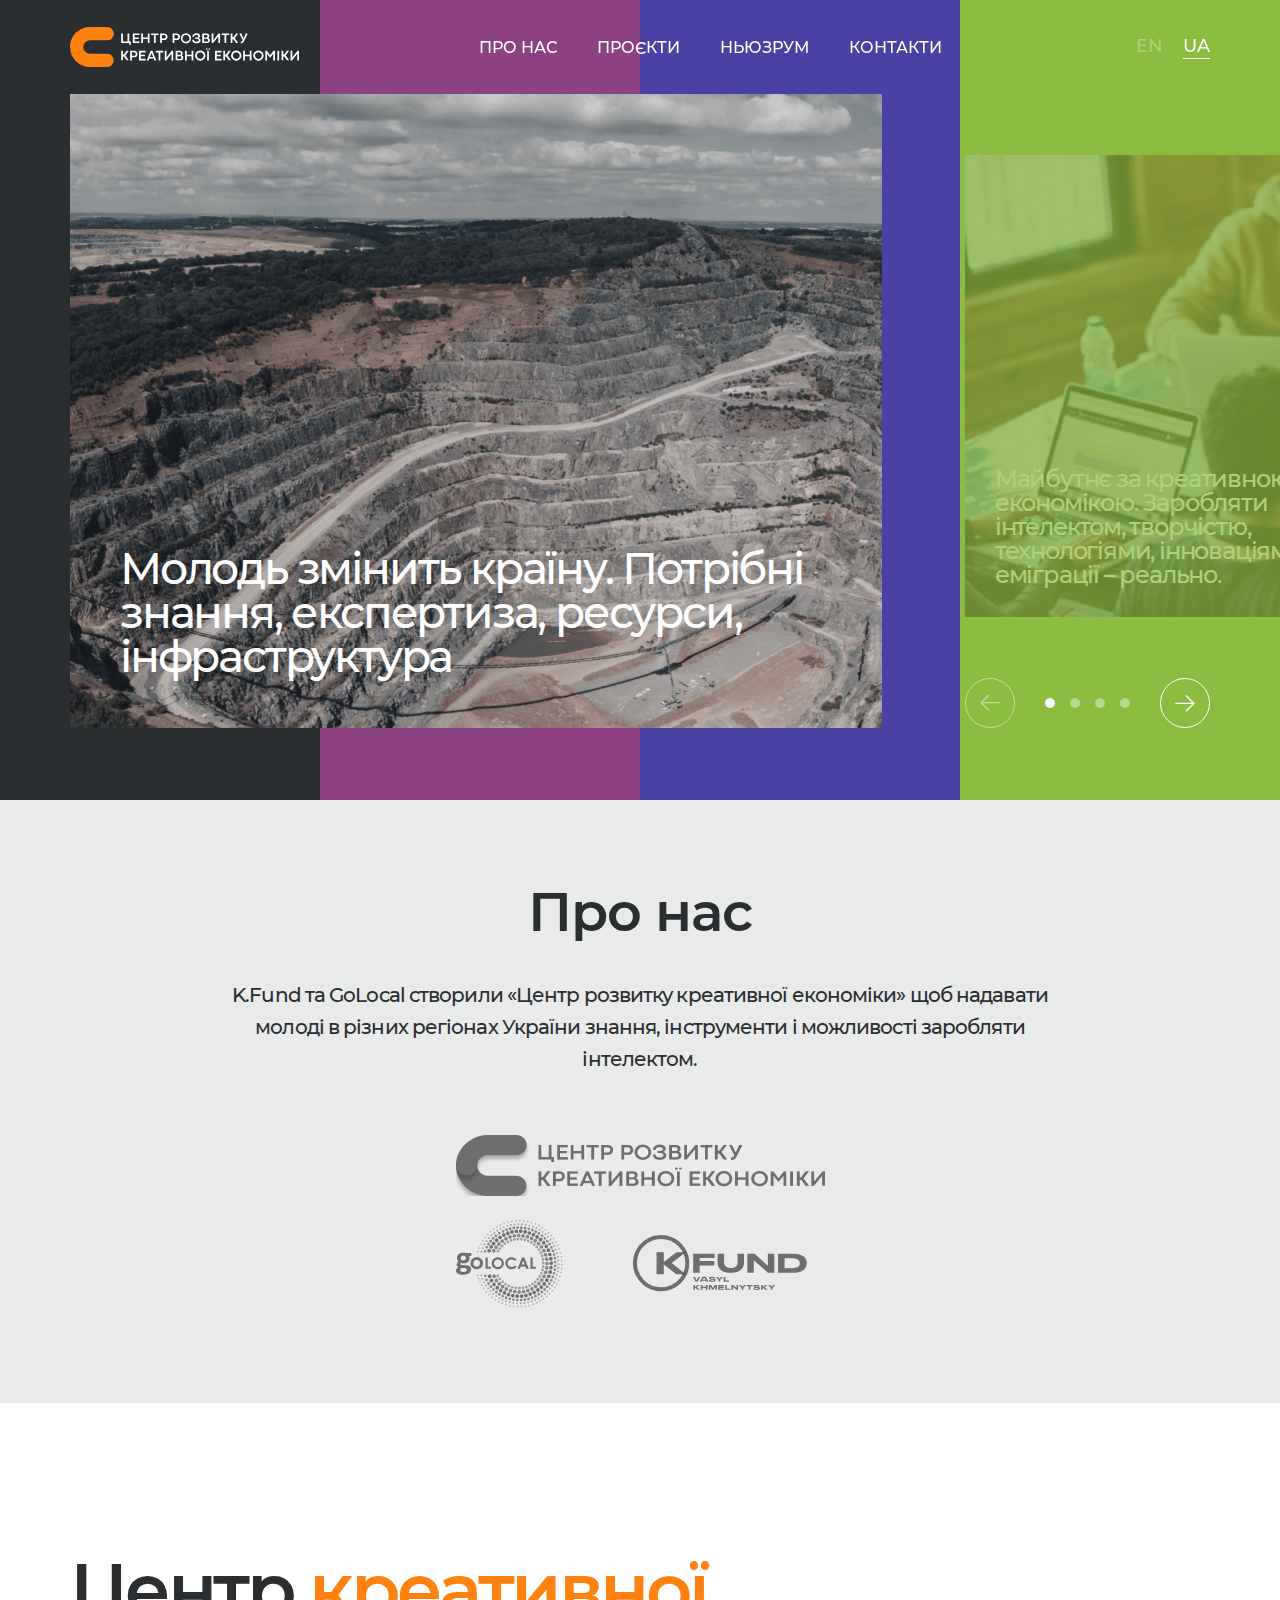
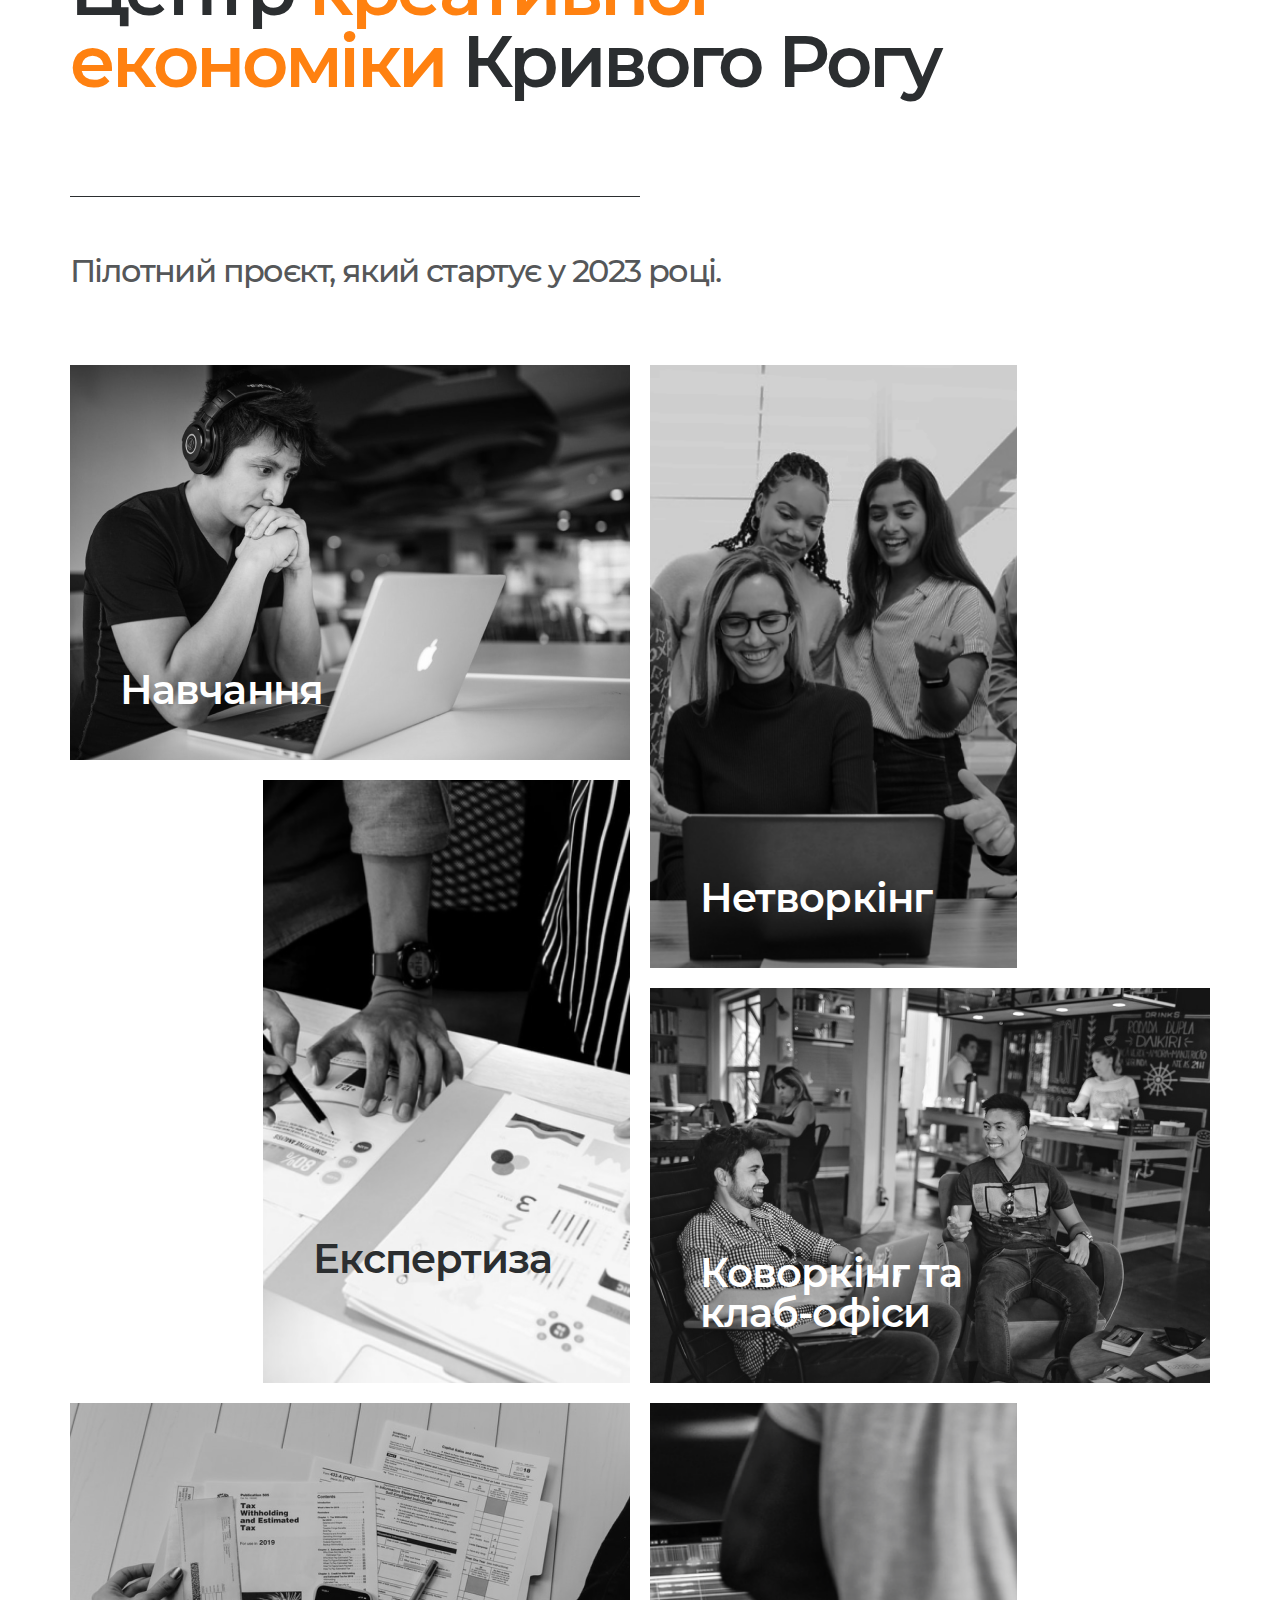
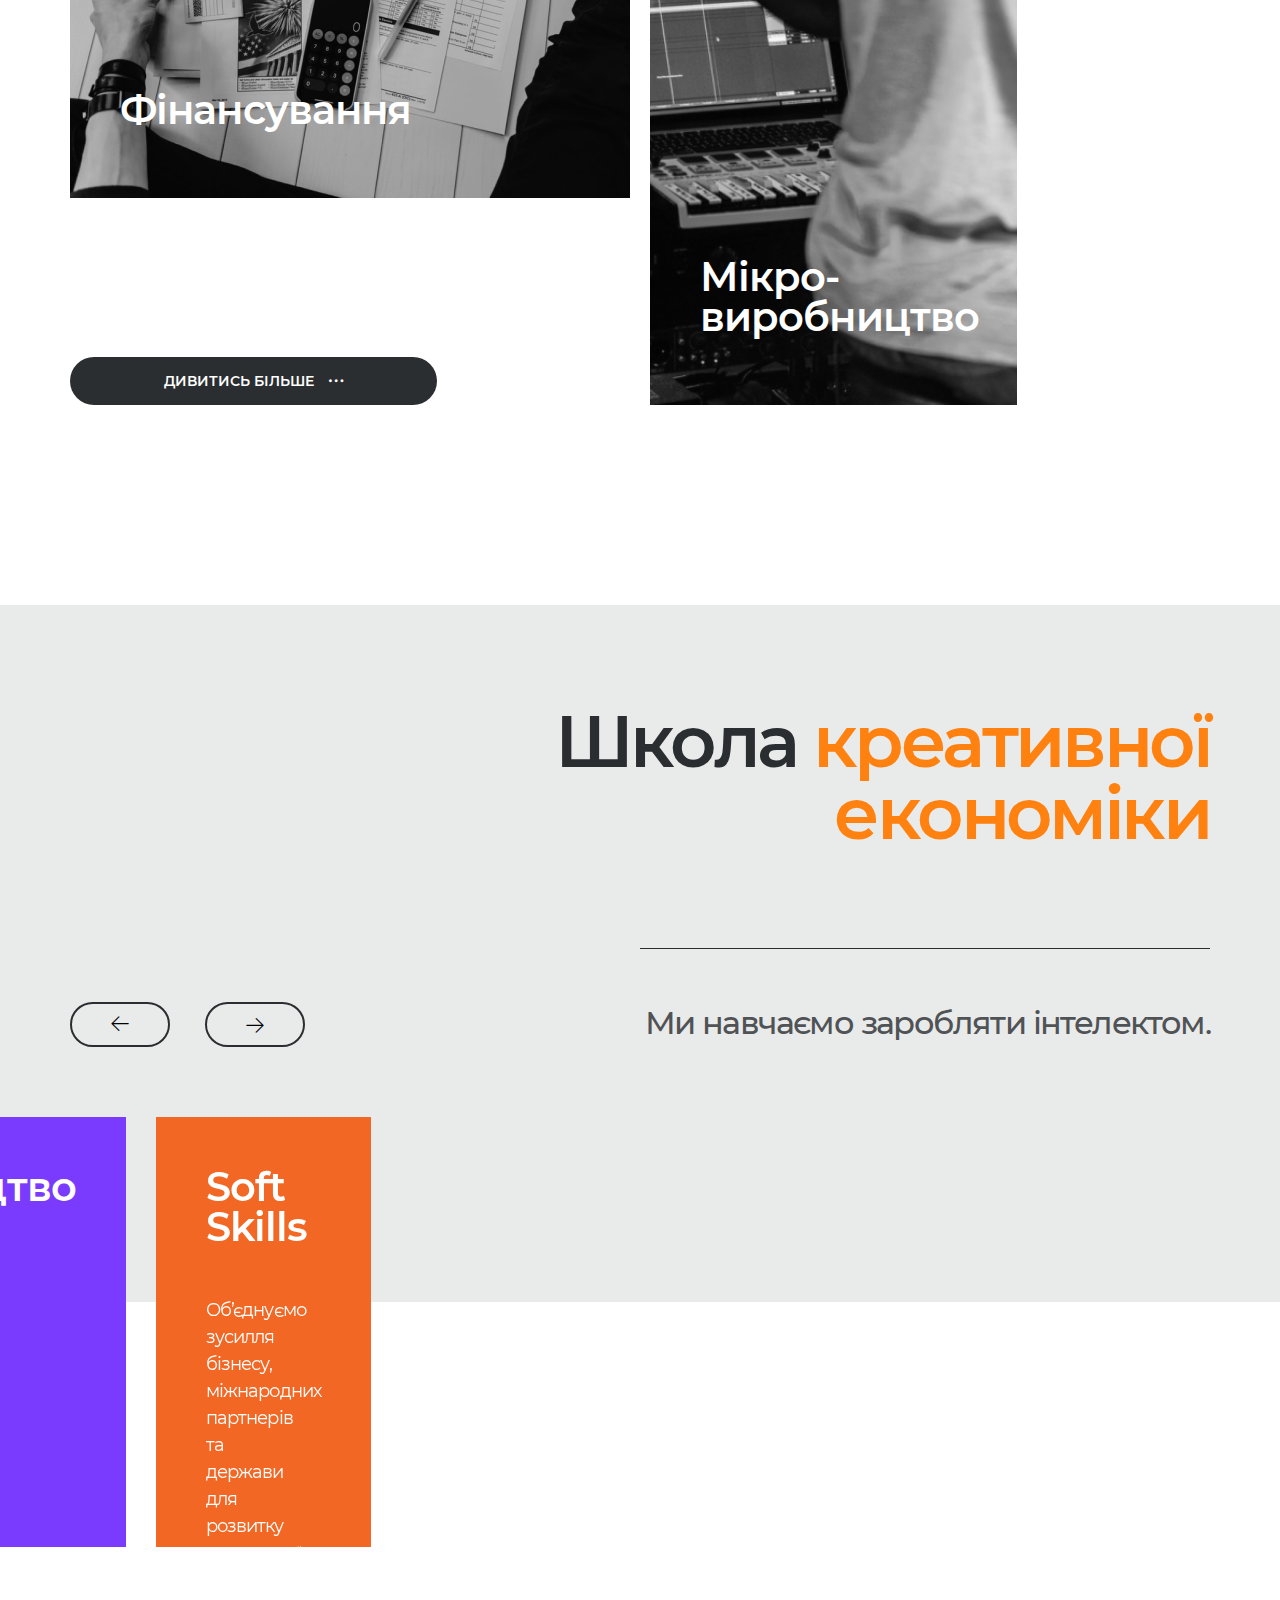
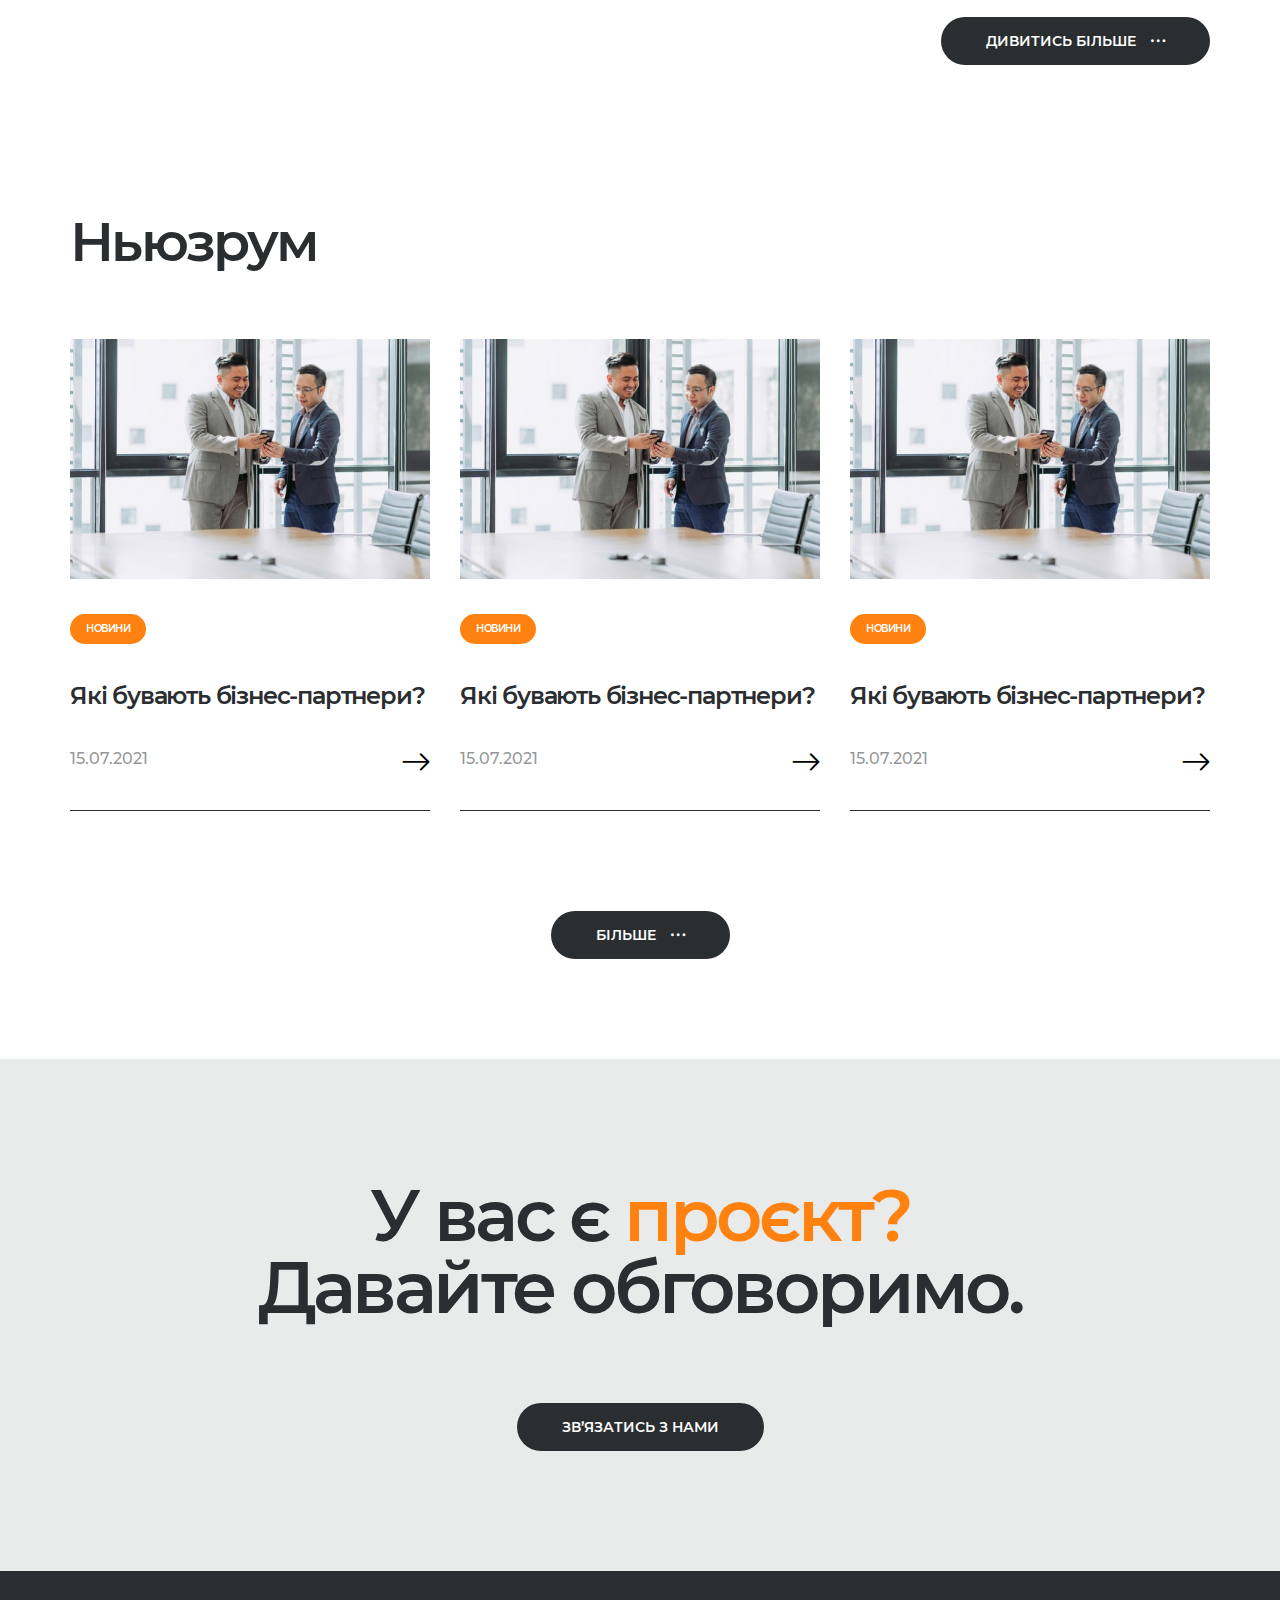
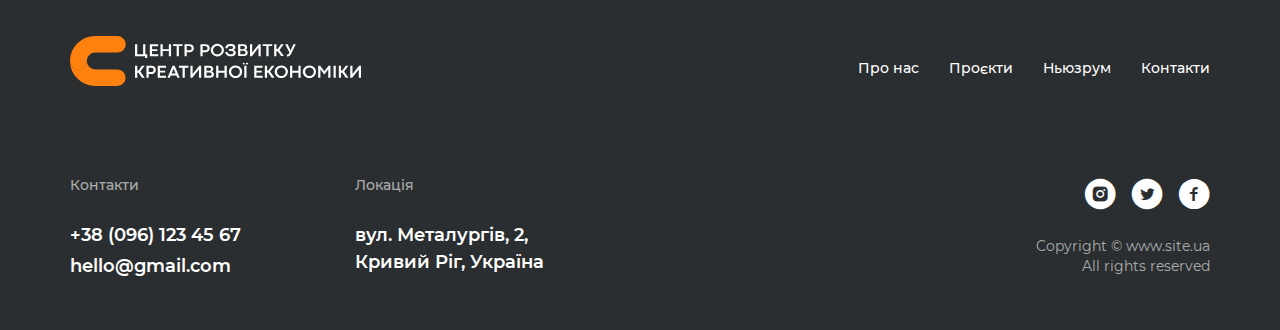
==== index.html @ e5562e01 "Add files via upload" ====
<!DOCTYPE html>
<html lang="ru">
 <head>
	<title>Главная</title>
	<meta charset="UTF-8">
	<meta name="format-detection" content="telephone=no">
	<link rel="stylesheet" href="css/style.min.css">
	<link rel="shortcut icon" href="favicon.ico">
	<!-- <meta name="robots" content="noindex, nofollow"> -->
	<!-- <meta name="viewport" content="width=device-width, initial-scale=1.0, maximum-scale=1.0, user-scalable=0"> -->
	<meta name="viewport" content="width=device-width, initial-scale=1.0">
</head>

<body>
	<div class="wrapper">
		<header class="header header_white">
	<div class="header__wrapper">
		<div class="header__container _container">
			<div class="header__body">
				<div class="header__logo">
					<a href="#" class="header__logo"><img src="img/logo.svg" alt="" /></a>
				</div>
				<div class="header__main">
					<div class="header__manu menu">
						<div class="menu__body">
							<ul class="menu__list">
								<li class="menu__item"><a href="" class="menu__link">Про нас</a></li>
								<li class="menu__item"><a href="page-projects.html" class="menu__link">Проєкти</a></li>
								<li class="menu__item"><a href="" class="menu__link">Ньюзрум</a></li>
								<li class="menu__item"><a href="" class="menu__link">Контакти</a></li>
							</ul>
						</div>
					</div>
				</div>
				<div class="header__lang lang">
					<a href="" class="lang__item">EN</a>
					<a href="" class="lang__item _active">Ua</a>
				</div>
				<button type="button" class="icon-menu">
					<span></span>
					<span></span>
					<span></span>
				</button>
			</div>
		</div>
	</div>
</header>
		<main class="page page-home">
			<section class="intro">
				<div class="intro__background background-slider">
					<div class="background-slider__body _swiper">
						<div class="background-slider__slide _grey">
						</div>
						<div class="background-slider__slide _purpur">
						</div>
						<div class="background-slider__slide _blue">
						</div>
						<div class="background-slider__slide _green">
						</div>
					</div>
				</div>
				<div class="intro__container _container">
					<div class="main-slider ">
						<div class="main-slider__body _swiper">
							<div class="main-slider__slide main-slide">
								<div class="main-slide__body ">
									<div class="main-slide__image _ibg">
										<img src="img/main-slide-2.png" alt="">
									</div>
									<div class="main-slide__title">Молодь змінить країну.
										Потрібні знання, експертиза,
										ресурси, інфраструктура</div>
								</div>
							</div>
							<div class="main-slider__slide main-slide">
								<div class="main-slide__body ">
									<div class="main-slide__image _ibg">
										<img src="img/main-slide-1.png" alt="">
									</div>
									<div class="main-slide__title">Молодь змінить країну.
										Потрібні знання, експертиза,
										ресурси, інфраструктура</div>
								</div>
							</div>
							<div class="main-slider__slide main-slide">
								<div class="main-slide__body ">
									<div class="main-slide__image _ibg">
										<img src="img/main-slide-3.png" alt="">
									</div>
									<div class="main-slide__title">Молодь змінить країну.
										Потрібні знання, експертиза,
										ресурси, інфраструктура</div>
								</div>
							</div>
							<div class="main-slider__slide main-slide">
								<div class="main-slide__body ">
									<div class="main-slide__image _ibg">
										<img src="img/main-slide-4.png" alt="">
									</div>
									<div class="main-slide__title">Молодь змінить країну.
										Потрібні знання, експертиза,
										ресурси, інфраструктура</div>
								</div>
							</div>
						</div>
						<div class="main-slider__controls controls-slider">
							<div class="controls-slider__top">
								<div class="swiper-slide-line"></div>
							</div>
							<div class="controls-slider__center second-slider">
								<div class="second-slider__body _swiper">
									<div class="second-slider__slide second-slide">
										<div class="second-slide__body ">
											<div class="second-slide__image _ibg">
												<img src="img/main-slide-4.png" alt="">
											</div>
											<div class="second-slide__title">Майбутнє за креативною
												економікою. Заробляти
												інтелектом, творчістю,
												технологіями, інноваціями
												без еміграції – реально.</div>
										</div>
									</div>
									<div class="second-slider__slide second-slide">
										<div class="second-slide__body ">
											<div class="second-slide__image _ibg">
												<img src="img/second-slide-1.png" alt="">
											</div>
											<div class="second-slide__title">Майбутнє за креативною
												економікою. Заробляти
												інтелектом, творчістю,
												технологіями, інноваціями
												без еміграції – реально.</div>
										</div>
									</div>
									<div class="second-slider__slide second-slide">
										<div class="second-slide__body ">
											<div class="second-slide__image _ibg">
												<img src="img/main-slide-2.png" alt="">
											</div>
											<div class="second-slide__title">Майбутнє за креативною
												економікою. Заробляти
												інтелектом, творчістю,
												технологіями, інноваціями
												без еміграції – реально.</div>
										</div>
									</div>
									<div class="second-slider__slide second-slide">
										<div class="second-slide__body ">
											<div class="second-slide__image _ibg">
												<img src="img/second-slide-1.png" alt="">
											</div>
											<div class="second-slide__title">Майбутнє за креативною
												економікою. Заробляти
												інтелектом, творчістю,
												технологіями, інноваціями
												без еміграції – реально.</div>
										</div>
									</div>
								</div>
							</div>
							<div class="controls-slider__bottom">
								<button type="button" class="slider-arrow slider-arrow_prev _icon-arrow-slider"></button>
								<div class="controls-slider__dotts"></div>
								<button type="button" class="slider-arrow slider-arrow_next _icon-arrow-slider"></button>
							</div>
						</div>
					</div>
				</div>

			</section>
			<section class="about-us">
				<div class="about-us__container _container">
					<div class="about-us__body">
						<h2 class="about-us__title">Про нас</h2>
						<p class="about-us__text">K.Fund та GoLocal створили «Центр розвитку креативної економіки» щоб надавати
							молоді в різних регіонах України знання,
							інструменти і можливості заробляти інтелектом.</p>
						<div class="about-us__partners partners">
							<div class="partners__main _animation">
								<img src="img/logo (2).png" alt="">
							</div>
							<div class="partners__logos">
								<div class="partners__logo">
									<img src="img/golocal.svg" alt="goLOCAL">
								</div>
								<div class="partners__logo">
									<img src="img/kfund.svg" alt="KFund">
								</div>
							</div>
						</div>
						<div class="about-us__download"></div>
					</div>
				</div>
			</section>
			<section class="benefits">
				<div class="benefits__container _container">
					<div class="benefits__body">
						<div class="benefits__title _title">Центр <span>креативної <br>
								економіки</span> Кривого Рогу</div>
						<div class="benefits__descr">Пілотний проєкт, який стартує у 2023 році.</div>
						<div class="benefits__content">
							<div class="benefits__item benefits__item_1 benefits__item_h _ibg">
								<img src="img/benefits-1.png" alt="">
								<div class="benefits__info info-benefits ">
									<div class="info-benefits__title">Навчання</div>
									<div class="info-benefits__descr">ІТ, підприємництво, “Soft Skills”</div>
									<div class="info-benefits__btn _icon-arrow-link">Читати</div>
								</div>
							</div>
							<div class="benefits__item benefits__item_2 benefits__item_v _ibg">
								<img src="img/benefits-2.png" alt="">
								<div class="benefits__info info-benefits">
									<div class="info-benefits__title">Нетворкінг</div>
									<div class="info-benefits__descr">Події для розвитку та успіху</div>
									<div class="info-benefits__btn _icon-arrow-link">Читати</div>
								</div>
							</div>
							<div class="benefits__item benefits__item_3 benefits__item_v _ibg">
								<img src="img/benefits-3.png" alt="">
								<div class="benefits__info info-benefits">
									<div class="info-benefits__title">Експертиза</div>
									<div class="info-benefits__descr">Розвиток виробничих стартапів
										за допомогою експертизи
										виробничих бізнес-акселераторів</div>
									<div class="info-benefits__btn _icon-arrow-link">Читати</div>
								</div>
							</div>
							<div class="benefits__item benefits__item_4 benefits__item_h _ibg">
								<img src="img/benefits-4.png" alt="">
								<div class="benefits__info info-benefits">
									<div class="info-benefits__title">Коворкінг
										та <br> клаб-офіси</div>
									<div class="info-benefits__descr">Розміщення і сервіси
										для креативного бізнесу</div>
									<div class="info-benefits__btn _icon-arrow-link">Читати</div>
								</div>
							</div>
							<div class="benefits__item benefits__item_5 benefits__item_h _ibg">
								<img src="img/benefits-5.png" alt="">
								<div class="benefits__info info-benefits ">
									<div class="info-benefits__title">Фінансування</div>
									<div class="info-benefits__descr">Фахова допомога в отриманні інвестиційного,
										позикового, грантового фінансування</div>
									<div class="info-benefits__btn _icon-arrow-link">Читати</div>
								</div>
							</div>
							<div class="benefits__item benefits__item_6 benefits__item_v _ibg">
								<img src="img/benefits-6.png" alt="">
								<div class="benefits__info info-benefits">
									<div class="info-benefits__title">Мікро-
										виробництво</div>
									<div class="info-benefits__descr">Платформа для розміщення
										малих виробництв</div>
									<div class="info-benefits__btn _icon-arrow-link">Читати</div>
								</div>
							</div>
							<div class=" benefits__item_7">
								<a href="#" class="school__btn btn _icon-btn-dots">Дивитись Більше</a>
							</div>
						</div>
					</div>
				</div>
			</section>
			<section class="school">
				<div class="school__container _container">
					<div class="school__body">
						<div class="school__title-block">
							<div class="benefits__title _title">Школа <span>креативної <br>
									економіки</span></div>
							<div class="benefits__descr">Ми навчаємо заробляти інтелектом.</div>
						</div>
						<div class="school-slider__controls">
							<button type="button" class="school-slider-arrow school-slider-arrow_prev _icon-arrow-slider"></button>
							<button type="button" class="school-slider-arrow school-slider-arrow_next _icon-arrow-slider"></button>
						</div>
						<div class="school__slider _swiper school-slider">
							<div class="school-slider__slide">
								<div class="school-slider__body" style="background-color: #7A3BFF;">
									<div class="school-slider__content ">
										<div class="school-slider__title">Підприємництво</div>
										<div class="school-slider__text">Об’єднуємо зусилля бізнесу, міжнародних партнерів та
											держави для розвитку
											креативної економіки та
											людського капіталу в Україні.</div>
										<div class="school-slider__btn _icon-arrow-link">Читати</div>
									</div>
									<div class="school-slider__image _ibg">
										<img src="img/school-1.png" alt="">
									</div>
								</div>
							</div>
							<div class="school-slider__slide">
								<div class="school-slider__body " style="background-color: #F26724;">
									<div class="school-slider__content ">
										<div class="school-slider__title">Soft Skills</div>
										<div class="school-slider__text">Об’єднуємо зусилля бізнесу, міжнародних партнерів та
											держави для розвитку
											креативної економіки та
											людського капіталу в Україні.</div>
										<div class="school-slider__btn _icon-arrow-link">Читати</div>
									</div>
									<div class="school-slider__image _ibg">
										<img src="img/school-1.png" alt="">
									</div>
								</div>
							</div>
							<div class="school-slider__slide">
								<div class="school-slider__body " style="background-color: #2B2E30;">
									<div class="school-slider__content ">
										<div class="school-slider__title">Підприємництво</div>
										<div class="school-slider__text">Об’єднуємо зусилля бізнесу, міжнародних партнерів та
											держави для розвитку
											креативної економіки та
											людського капіталу в Україні.</div>
										<div class="school-slider__btn _icon-arrow-link">Читати</div>
									</div>
									<div class="school-slider__image _ibg">
										<img src="img/school-1.png" alt="">
									</div>
								</div>
							</div>
						</div>
						<div class="school__bottom">
							<a href="#" class="school__btn btn _icon-btn-dots">Дивитись Більше</a>
						</div>
					</div>
				</div>
			</section>
			<section class="news">
				<div class="news__container _container">
					<div class="news__body">
						<h2 class="news__title">Ньюзрум</h2>
						<div class="news__items">
							<a href="#" class="news__item item-news">
								<div class="item-news__image _ibg">
									<img src="img/news-1.png" alt="">
								</div>
								<div class="item-news__labels">
									<div class="item-news__lable item-news__lable_news">Новини</div>
								</div>
								<div class="item-news__title">Які бувають
									бізнес-партнери?</div>
								<div class="item-news__date _icon-arrow-link">15.07.2021</div>
							</a>
							<a href="#" class="news__item item-news">
								<div class="item-news__image _ibg">
									<img src="img/news-1.png" alt="">
								</div>
								<div class="item-news__labels">
									<div class="item-news__lable item-news__lable_news">Новини</div>
								</div>
								<div class="item-news__title">Які бувають
									бізнес-партнери?</div>
								<div class="item-news__date _icon-arrow-link">15.07.2021</div>
							</a>
							<a href="#" class="news__item item-news">
								<div class="item-news__image _ibg">
									<img src="img/news-1.png" alt="">
								</div>
								<div class="item-news__labels">
									<div class="item-news__lable item-news__lable_news">Новини</div>
								</div>
								<div class="item-news__title">Які бувають
									бізнес-партнери?</div>
								<div class="item-news__date _icon-arrow-link">15.07.2021</div>
							</a>
						</div>
						<div class="news__btn-block">
							<a href="#" class="news__btn btn _icon-btn-dots">Більше</a>
						</div>

					</div>
				</div>
			</section>
			<section class="callback">
				<div class="callback__container _container">
					<div class="callback__body">
						<h2 class="callback__title _title">У вас є <span>проєкт?</span> <br>
							Давайте обговоримо.
						</h2>
						<a href="" class="btn callback__btn">Зв’язатись з нами</a>
					</div>
				</div>
			</section>
		</main>
		<footer class="footer">
	<div class="footer__container _container">
		<div class="footer__body">
			<div class="footer__main">
				<a href="" class="footer__logo">
					<img src="img/logo.svg" alt="">
				</a>
				<ul class="footer__menu-list">
					<li><a href="" class="footer__menu-link">Про нас</a></li>
					<li><a href="" class="footer__menu-link">Проєкти</a></li>
					<li><a href="" class="footer__menu-link">Ньюзрум</a></li>
					<li><a href="" class="footer__menu-link">Контакти</a></li>
				</ul>
			</div>
			<div class="footer__bottom">
				<div class="footer__contacts contacts-footer">
					<div class="contacts-footer__column">
						<div class="contacts-footer__title">Контакти</div>
						<a href="tel:+" class="contacts-footer__link">+38 (096) 123 45 67</a>
						<a href="mailto:" target="_blank" class="contacts-footer__link">hello@gmail.com</a>
					</div>
					<div class="contacts-footer__column ">
						<div class="contacts-footer__title">Локація</div>
						<a href="" target="_blank" class="contacts-footer__link">вул. Металургів, 2,
						Кривий Ріг, Україна</a>
					</div>
				</div>
				<div class="footer__information info-footer">
					<ul class="info-footer__socials">
						<li><a href="" class="info-footer__social-link _icon-instagram"></a></li>
						<li><a href="" class="info-footer__social-link _icon-twiter"></a></li>
						<li><a href="" class="info-footer__social-link _icon-facebook"></a></li>
					</ul>
					<div class="info-footer__copyright">
						<p>Copyright © www.site.ua</p>
						<a href="">All rights reserved</a>
					</div>
				</div>
			</div>
		</div>
	</div>
</footer>
	</div>
	<div class="popup popup_popup">
	<div class="popup__content">
		<div class="popup__body">
			<div class="popup__close"></div>
		</div>
	</div>
</div>
<div class="popup popup_massagename-message">
	<div class="popup__content">
		<div class="popup__body">
			<div class="popup__close"></div>
		</div>
	</div>
</div>
<div class="popup popup_video">
	<div class="popup__content">
		<div class="popup__body">
			<div class="popup__close popup__close_video"></div>
			<div class="popup__video _video"></div>
		</div>
	</div>
</div>

	<!-- Swiper -->
<script src="https://unpkg.com/swiper/swiper-bundle.min.js"></script>
<script src="js/vendors.min.js"></script>
<script src="js/app.min.js"></script>
</body>

</html>
---- css/style.min.css ----
@charset "UTF-8";@font-face{font-family:Montserrat;font-display:swap;src:url(../fonts/Montserrat-Bold.woff2) format("woff2"),url(../fonts/Montserrat-Bold.woff) format("woff");font-weight:700;font-style:normal}@font-face{font-family:Montserrat;font-display:swap;src:url(../fonts/Montserrat-Medium.woff2) format("woff2"),url(../fonts/Montserrat-Medium.woff) format("woff");font-weight:500;font-style:normal}@font-face{font-family:Montserrat;font-display:swap;src:url(../fonts/Montserrat-Regular.woff2) format("woff2"),url(../fonts/Montserrat-Regular.woff) format("woff");font-weight:400;font-style:normal}@font-face{font-family:Montserrat;font-display:swap;src:url(../fonts/Montserrat-SemiBold.woff2) format("woff2"),url(../fonts/Montserrat-SemiBold.woff) format("woff");font-weight:600;font-style:normal}@font-face{font-family:Montserrat;font-display:swap;src:url(../fonts/Montserrat-Light.woff2) format("woff2"),url(../fonts/Montserrat-Light.woff) format("woff");font-weight:300;font-style:normal}@font-face{font-family:icons;font-display:swap;src:url(../fonts/icons.woff2) format("woff2"),url(../fonts/icons.woff) format("woff");font-weight:400;font-style:normal}[class*=" _icon-"]:before,[class^=_icon-]:before{font-family:icons;font-style:normal;font-weight:400;font-variant:normal;text-transform:none;line-height:1;-webkit-font-smoothing:antialiased;-moz-osx-font-smoothing:grayscale}[class*=" _icon-"]:before,[class^=_icon-]:before{display:block}._icon-instagram:before{content:"";color:#fff}._icon-twiter:before{content:"";color:#fff}._icon-facebook:before{content:"";color:#fff}._icon-btn-dots:before{content:"";color:#fff}._icon-arrow-link:before{content:"";color:#000}._icon-arrow-slider:before{content:"";color:#fff}*{padding:0;margin:0;border:0}*,:after,:before{-webkit-box-sizing:border-box;box-sizing:border-box}aside,footer,header,nav,section{display:block}html{font-size:18px}body,html{height:100%;min-width:320px}body{line-height:1;font-family:Montserrat;-ms-text-size-adjust:100%;-moz-text-size-adjust:100%;-webkit-text-size-adjust:100%}button,input,textarea{font-family:Montserrat;font-size:inherit}input::-ms-clear{display:none}button{cursor:pointer;background-color:inherit}button::-moz-focus-inner{padding:0;border:0}a,a:visited{text-decoration:none}a:hover{text-decoration:none}ul li{list-style:none}img{vertical-align:top}h1,h2,h3,h4,h5,h6{font-weight:inherit;font-size:inherit}body{color:#2b2e30}body._lock{overflow:hidden}.wrapper{width:100%;min-height:100%;overflow:hidden;display:-webkit-box;display:-ms-flexbox;display:flex;-webkit-box-orient:vertical;-webkit-box-direction:normal;-ms-flex-direction:column;flex-direction:column}._container{max-width:1170px;padding:0 15px;margin:0 auto}.button{display:-webkit-inline-box;display:-ms-inline-flexbox;display:inline-flex;padding:0 0}.button._fw{width:100%}.select{position:relative}.select__item{position:relative}.select__title{color:#000;border:1px solid #d9d9d9;background-color:#fff;cursor:pointer;border-radius:4px}.select__value{display:-webkit-box;display:-ms-flexbox;display:flex;font-size:14px;height:30px;padding:0 15px;-webkit-box-align:center;-ms-flex-align:center;align-items:center;-webkit-box-pack:justify;-ms-flex-pack:justify;justify-content:space-between;-webkit-box-orient:horizontal;-webkit-box-direction:reverse;-ms-flex-direction:row-reverse;flex-direction:row-reverse}.select__value span{height:1em;overflow:hidden;display:-webkit-box;-webkit-line-clamp:1;-webkit-box-orient:vertical}.select__value:before{content:"";display:inline-block;-webkit-transition:all .3s ease 0s;-o-transition:all .3s ease 0s;transition:all .3s ease 0s;width:11px;height:7px;background:url(../img/icons/select.svg) center/100% no-repeat}.select__input{width:100%;background-color:transparent;height:100%}.select__options{color:#000;position:absolute;top:29px;border-radius:0 0 4px 4px;min-width:100%;left:0;background-color:#fff;border-top:0;border:1px solid #d9d9d9;border-top:0;font-size:14px;padding:10px 0 5px 0}.select__option{cursor:pointer;padding:5px 15px;margin:0}.select._active{z-index:5}.select._active .select__value:before{-webkit-transform:rotate(-180deg);-ms-transform:rotate(-180deg);transform:rotate(-180deg)}.select._active .select__options{display:block}input[type=email],input[type=tel],input[type=text],textarea{-webkit-appearance:none;-moz-appearance:none;appearance:none}input[type=email]:focus,input[type=tel]:focus,input[type=text]:focus,textarea:focus{outline:0}.input{border-radius:0!important;width:100%;display:block;padding:0 20px}textarea.input{resize:none;padding:0 0}.checkbox{position:relative}.checkbox__input{position:absolute;width:0;height:0;opacity:0;visibility:hidden}.checkbox__input:checked+.checkbox__text:before{background:#fff url(../img/icons/check.svg) center no-repeat}.checkbox__text{display:-webkit-inline-box;display:-ms-inline-flexbox;display:inline-flex;-webkit-box-align:center;-ms-flex-align:center;align-items:center;position:relative;font-size:16px;color:#fff;letter-spacing:-.3px;line-height:calc(20 / 16);cursor:pointer}.checkbox__text:before{content:"";-ms-flex-item-align:start;align-self:flex-start;margin:0 14px 0 0;-webkit-box-flex:0;-ms-flex:0 0 20px;flex:0 0 20px;left:0;top:0;width:20px;height:18px;background:#fff;border:1px solid #a7a9ac}.checkbox a{color:#fff;text-decoration:underline}.checkbox._error .checkbox__text:before{border:1px solid #ee1212}.options{display:-webkit-box;display:-ms-flexbox;display:flex;-webkit-box-orient:vertical;-webkit-box-direction:normal;-ms-flex-direction:column;flex-direction:column;-webkit-box-align:start;-ms-flex-align:start;align-items:flex-start}.options__item{position:relative;cursor:pointer}.options__input{position:absolute;width:0;height:0;opacity:0;left:0;top:0;visibility:hidden}.options__input:checked+.options__text:after{-webkit-transform:scale(1);-ms-transform:scale(1);transform:scale(1)}.options__text{display:-webkit-inline-box;display:-ms-inline-flexbox;display:inline-flex;-webkit-box-align:center;-ms-flex-align:center;align-items:center;position:relative;font-size:16px;color:#fff;letter-spacing:-.3px;line-height:calc(20 / 16)}.options__text:before{content:"";-ms-flex-item-align:start;align-self:flex-start;margin:0 14px 0 0;-webkit-box-flex:0;-ms-flex:0 0 20px;flex:0 0 20px;left:0;top:0;border-radius:50%;width:20px;height:18px;background:#fff;border:1px solid #a7a9ac}.options__text:after{content:"";-webkit-transition:all .3s ease 0s;-o-transition:all .3s ease 0s;transition:all .3s ease 0s;-webkit-transform:scale(0);-ms-transform:scale(0);transform:scale(0);width:10px;height:10px;border-radius:50%;background-color:#77243a;position:absolute;left:5px;top:4px}.rating{display:-webkit-box;display:-ms-flexbox;display:flex;-webkit-box-align:end;-ms-flex-align:end;align-items:flex-end;font-size:40px;line-height:.75;-webkit-transition:opacity .3s ease 0s;-o-transition:opacity .3s ease 0s;transition:opacity .3s ease 0s}.rating.rating_sending{opacity:.2}.rating.rating_set .rating__active,.rating.rating_set .rating__item{cursor:pointer}.rating__body{position:relative}.rating__body::before{content:"★★★★★";display:block}.rating__active{position:absolute;width:0%;height:100%;top:0;left:0;overflow:hidden}.rating__active::before{content:"★★★★★";position:absolute;width:100%;height:100%;top:0;left:0;color:#ffd300}.rating__items{display:-webkit-box;display:-ms-flexbox;display:flex;position:absolute;width:100%;height:100%;top:0;left:0}.rating__item{-webkit-box-flex:0;-ms-flex:0 0 20%;flex:0 0 20%;height:100%;opacity:0}.rating__value{font-size:50%;line-height:1;padding:0 0 0 10px}.quantity{width:88px;height:40px;display:-webkit-box;display:-ms-flexbox;display:flex;border:1px solid rgba(166,166,166,.45)}.quantity__button{-webkit-box-flex:0;-ms-flex:0 0 30px;flex:0 0 30px;position:relative;cursor:pointer}.quantity__button::after,.quantity__button::before{content:"";position:absolute;top:50%;left:50%;-webkit-transition:all .3s ease 0s;-o-transition:all .3s ease 0s;transition:all .3s ease 0s;margin:0 0 0 -4.5px;background-color:#a6a6a6;width:9px;height:1px}.quantity__button_plus::before{-webkit-transform:rotate(-90deg);-ms-transform:rotate(-90deg);transform:rotate(-90deg)}.quantity__input{-webkit-box-flex:1;-ms-flex:1 1 auto;flex:1 1 auto}.quantity__input input{height:100%;color:#a6a6a6;font-size:12px;width:100%;text-align:center}.row:after{display:block;content:"";clear:both}.rub:after{content:"₽"}ol.counter{list-style-type:none;counter-reset:item}ol.counter li{position:relative;padding:0 0 0 45px}ol.counter li:before{counter-increment:item;content:counter(item);position:absolute;left:0;top:0;color:#818181;font-size:14px;font-weight:700;text-align:center;line-height:26px;border-radius:50%;width:28px;height:28px;border:1px solid #4274bb}.ellipsis{display:block;overflow:hidden;width:100%;white-space:nowrap;-o-text-overflow:ellipsis;text-overflow:ellipsis}.es{overflow:hidden;white-space:nowrap;-o-text-overflow:ellipsis;text-overflow:ellipsis}.table{display:table;font-size:0;width:100%}.trow{display:table-row}.cell{display:table-cell}.cell.full{width:100%}._ibg{position:relative;background-position:center}._ibg img{position:absolute;width:100%;height:100%;top:0;left:0;-o-object-fit:cover;object-fit:cover}body.ie ._ibg{background-position:center;background-size:cover;background-repeat:no-repeat}body.ie ._ibg img{width:0;height:0;opacity:0;visibility:hidden}._video{position:relative;overflow:hidden;height:0;padding-bottom:56.25%}._video embed,._video iframe,._video object,._video video{position:absolute;top:0;left:0;width:100%;height:100%}.videobg embed,.videobg iframe,.videobg object,.videobg video{position:fixed;top:50%;left:50%;min-width:100%;min-height:100%;width:auto;height:auto;z-index:-100;-webkit-transform:translateX(-50%) translateY(-50%);-ms-transform:translateX(-50%) translateY(-50%);transform:translateX(-50%) translateY(-50%);background-size:cover}._more-content{-webkit-transition:all .3s ease 0s;-o-transition:all .3s ease 0s;transition:all .3s ease 0s;overflow:hidden}._more-link{cursor:pointer}._more-link span{font-style:normal}._more-link span:first-child{display:block}._more-link span:last-child{display:none}._more-link._active span{font-style:normal}._more-link._active span:first-child{display:none}._more-link._active span:last-child{display:block}#map{background:url(../img/icons/loading.gif) center/50px no-repeat}._swiper{overflow:hidden}._swiper .swiper-wrapper{width:100%;height:100%;-webkit-box-sizing:content-box;box-sizing:content-box;display:-webkit-box;display:-ms-flexbox;display:flex;position:relative}._swiper.swiper-container-vertical .swiper-wrapper{-webkit-box-orient:vertical;-webkit-box-direction:normal;-ms-flex-direction:column;flex-direction:column}._swiper.swiper-container-autoheight .swiper-wrapper{-webkit-box-align:start;-ms-flex-align:start;align-items:flex-start}.swiper-container-initialized .swiper-slide{-ms-flex-negative:0;flex-shrink:0}.swiper-container-android .swiper-slide,.swiper-container-android .swiper-wrapper{-webkit-transform:translate3d(0,0,0);transform:translate3d(0,0,0)}.swiper-button-lock{display:none!important}._tabs-block{display:none}._tabs-block._active{display:block}.mirror{-webkit-transform:scale(-1,1);-ms-transform:scale(-1,1);transform:scale(-1,1)}.nicescroll-rails{z-index:1000!important}._custom-scroll{position:fixed;right:0;top:0;width:3px;height:100%;z-index:1000}._custom-scroll__line{background-color:rgba(0,0,0,.5);border-radius:3px 0 0 3px;position:relative;left:0;top:0;width:100%}.popup{-webkit-overflow-scrolling:touch;z-index:100;padding:30px 10px;position:fixed;top:0;left:0;width:100%;height:100%;-webkit-transition:visibility .8s ease 0s;-o-transition:visibility .8s ease 0s;transition:visibility .8s ease 0s;visibility:hidden}.popup::before{content:"";background-color:rgba(0,0,0,.9);position:fixed;width:100%;height:100%;top:0;left:0;opacity:0;-webkit-transition:opacity .8s ease 0s;-o-transition:opacity .8s ease 0s;transition:opacity .8s ease 0s}.popup.show{visibility:visible;overflow:auto}.popup.show::before{opacity:1}.popup.show .popup__body{-webkit-transform:scale(1);-ms-transform:scale(1);transform:scale(1)}.popup._active{overflow:auto;visibility:visible}.popup._active::before{opacity:1}.popup._active .popup__body{-webkit-transition:all .3s ease .2s;-o-transition:all .3s ease .2s;transition:all .3s ease .2s;-webkit-transform:scale(1);-ms-transform:scale(1);transform:scale(1)}.popup__content{display:-webkit-box;display:-ms-flexbox;display:flex;-webkit-box-orient:vertical;-webkit-box-direction:normal;-ms-flex-direction:column;flex-direction:column;-webkit-box-align:center;-ms-flex-align:center;align-items:center;min-height:100%;-webkit-box-flex:1;-ms-flex:1 1 auto;flex:1 1 auto;width:100%;display:flex;-webkit-box-pack:center;-ms-flex-pack:center;justify-content:center;align-items:center}.popup__body{-webkit-transform:scale(0);-ms-transform:scale(0);transform:scale(0);-webkit-transition:all .3s ease 0s;-o-transition:all .3s ease 0s;transition:all .3s ease 0s;background-color:#fff;padding:50px;width:100%;max-width:800px}.popup__close{width:15px;height:15px;position:absolute;top:0;right:0;cursor:pointer;z-index:30;background:url(../img/icons/close.svg) 0 0 no-repeat}.header{position:absolute;width:100%;top:0;left:0;min-height:20px}.header_white._scroll .header__wrapper{background-color:rgba(43,46,48,.8)}.header_white._scroll .header__body{min-height:64px}.header_black{color:#2b2e30}.header_black .menu__link{color:#2b2e30}.header_black .menu__link::after{background-color:#2b2e30}.header_black .lang__item{color:#2b2e30}.header_black .lang__item::after{background-color:#2b2e30}.header__wrapper{position:fixed;width:100%;left:0;top:0;z-index:50;-webkit-transition:all .3s ease 0s;-o-transition:all .3s ease 0s;transition:all .3s ease 0s}.header__body{display:-webkit-box;display:-ms-flexbox;display:flex;width:100%;-webkit-box-pack:justify;-ms-flex-pack:justify;justify-content:space-between;-webkit-box-align:center;-ms-flex-align:center;align-items:center;min-height:94px;padding:5px 0;-webkit-transition:all .6s ease-in-out 0s;-o-transition:all .6s ease-in-out 0s;transition:all .6s ease-in-out 0s}.header__logo{-webkit-box-flex:0;-ms-flex:0 0 20.0877192982%;flex:0 0 20.0877192982%;z-index:2}.header__main{display:-webkit-box;display:-ms-flexbox;display:flex}.menu__item:not(:last-child){margin-right:40px}.menu__link{text-transform:uppercase;color:#fff;font-weight:500;line-height:100%;font-size:16px;-webkit-transition:all .3s ease 0s;-o-transition:all .3s ease 0s;transition:all .3s ease 0s;position:relative;padding:5px 0}.menu__link::after{content:"";width:0;height:1px;position:absolute;left:0;bottom:0;background-color:#fff;-webkit-transition:all .3s ease 0s;-o-transition:all .3s ease 0s;transition:all .3s ease 0s;opacity:0;cursor:none}.menu__link:hover{opacity:.9}.menu__link:hover::after{width:100%;opacity:1}.lang__item{font-weight:500;line-height:122.2222222222%;text-transform:uppercase;color:#fff;opacity:.3;position:relative;margin-left:15px;-webkit-transition:opacity .3s ease 0s;-o-transition:opacity .3s ease 0s;transition:opacity .3s ease 0s}.lang__item:hover{opacity:.8}.lang__item::after{content:"";width:100%;height:1px;position:absolute;left:0;bottom:-2px;background-color:#fff;-webkit-transition:all .3s ease 0s;-o-transition:all .3s ease 0s;transition:all .3s ease 0s;cursor:none;display:none}.lang__item._active{opacity:1}.lang__item._active::after{display:block}.icon-menu{display:none}.footer{background:#2b2e30;color:#fff}.footer__body{padding-top:65px;padding-bottom:50px}.footer__main{width:100%;display:-webkit-box;display:-ms-flexbox;display:flex;-webkit-box-align:end;-ms-flex-align:end;align-items:flex-end;-webkit-box-pack:justify;-ms-flex-pack:justify;justify-content:space-between;margin-bottom:92px}.footer__logo img{width:291px}.footer__menu-list{display:-webkit-box;display:-ms-flexbox;display:flex;margin-bottom:10px}.footer__menu-list li{margin-left:30px}.footer__menu-link{color:inherit;font-size:14px;font-weight:500;line-height:100%;position:relative}.footer__menu-link::after{content:"";width:0;height:1px;position:absolute;left:0;bottom:-3px;background-color:#fff;-webkit-transition:all .3s ease 0s;-o-transition:all .3s ease 0s;transition:all .3s ease 0s;opacity:0;cursor:none}.footer__menu-link:hover{opacity:.9}.footer__menu-link:hover::after{width:100%;opacity:1}.footer__bottom{display:-webkit-box;display:-ms-flexbox;display:flex;-webkit-box-align:start;-ms-flex-align:start;align-items:flex-start;-webkit-box-pack:justify;-ms-flex-pack:justify;justify-content:space-between}.contacts-footer{display:-webkit-box;display:-ms-flexbox;display:flex;-webkit-box-align:start;-ms-flex-align:start;align-items:flex-start;color:#fff;width:50%}.contacts-footer__column{width:50%;padding-right:15px;min-width:205px}.contacts-footer__title{font-weight:500;font-size:14px;line-height:100%;opacity:.6;cursor:default;margin-bottom:30px}.contacts-footer__link{display:block;color:inherit;font-size:18px;font-weight:600;max-width:190px;line-height:150%}.contacts-footer__link:not(:last-child){margin-bottom:4px}.info-footer{display:-webkit-box;display:-ms-flexbox;display:flex;-webkit-box-orient:vertical;-webkit-box-direction:normal;-ms-flex-direction:column;flex-direction:column;-webkit-box-align:end;-ms-flex-align:end;align-items:flex-end;-webkit-box-pack:justify;-ms-flex-pack:justify;justify-content:space-between}.info-footer__socials{display:-webkit-box;display:-ms-flexbox;display:flex}.info-footer__socials li{margin-left:15px}.info-footer__social-link{font-size:32px;-webkit-transition:all .3s ease-in-out 0s;-o-transition:all .3s ease-in-out 0s;transition:all .3s ease-in-out 0s}.info-footer__copyright{font-size:14px;margin-top:29px;text-align:right;color:rgba(255,255,255,.6)}.info-footer__copyright a{color:inherit;-webkit-transition:color .3s ease 0s;-o-transition:color .3s ease 0s;transition:color .3s ease 0s;margin-top:6px;display:block}.info-footer__copyright a:hover{color:#fff}.intro__container{padding-top:94px;min-height:800px}.intro__background{position:relative}.background-slider{position:absolute;top:0;left:0;width:100%;height:100%}.background-slider__slide{width:100%;height:100%;min-height:800px}.background-slider__slide._grey{background-color:#2b2e30}.background-slider__slide._purpur{background-color:#8c4182}.background-slider__slide._blue{background-color:#4941a3}.background-slider__slide._green{background-color:#8cbc3f}.main-slider{display:-webkit-box;display:-ms-flexbox;display:flex}.main-slider__body{width:812px;height:634px;z-index:3}.main-slider__slide{width:812px;height:634px}.main-slider__slide.swiper-slide-active .main-slide__title{opacity:1}.main-slider__controls{width:100%;max-width:328px;display:-webkit-box;display:-ms-flexbox;display:flex;-webkit-box-orient:vertical;-webkit-box-direction:normal;-ms-flex-direction:column;flex-direction:column;-webkit-box-pack:justify;-ms-flex-pack:justify;justify-content:space-between;-webkit-box-align:end;-ms-flex-align:end;align-items:flex-end;min-height:100%;z-index:1}.controls-slider__bottom{display:-webkit-box;display:-ms-flexbox;display:flex;-webkit-box-align:center;-ms-flex-align:center;align-items:center}.slider-arrow{font-size:20px;line-height:100%;color:#fff;width:50px;height:50px;border-radius:50%;border:1px solid #fff;display:-webkit-box;display:-ms-flexbox;display:flex;-webkit-box-align:center;-ms-flex-align:center;align-items:center;-webkit-box-pack:center;-ms-flex-pack:center;justify-content:center;-webkit-transition:background-color .3s ease 0s;-o-transition:background-color .3s ease 0s;transition:background-color .3s ease 0s}.slider-arrow.swiper-button-disabled{opacity:.5}.slider-arrow:hover{background-color:#fff}.slider-arrow:hover.swiper-button-disabled{background-color:initial!important}.slider-arrow:hover.swiper-button-disabled._icon-arrow-slider:before{color:#fff}.slider-arrow:hover._icon-arrow-slider:before{color:#2b2e30}.slider-arrow_prev{-webkit-transform:rotate(180deg);-ms-transform:rotate(180deg);transform:rotate(180deg)}.swiper-pagination-bullets{margin:0 30px;display:-webkit-box;display:-ms-flexbox;display:flex}.swiper-pagination-bullet{width:10px;height:10px;background-color:#fff;opacity:.4;border-radius:50%}.swiper-pagination-bullet:not(:last-child){margin-right:15px}.swiper-pagination-bullet-active{opacity:1}.main-slide__body{position:relative;width:812px;height:634px}.main-slide__image{padding:0 0 78.078817734% 0}.main-slide__title{position:absolute;bottom:50px;left:50px;font-weight:500;font-size:44px;line-height:100%;letter-spacing:-.05em;color:#fff;opacity:0;-webkit-transition:opacity 1.3s ease-in-out .3s;-o-transition:opacity 1.3s ease-in-out .3s;transition:opacity 1.3s ease-in-out .3s}.second-slider{opacity:.3}.second-slider__body{display:-webkit-box;display:-ms-flexbox;display:flex;-webkit-box-pack:end;-ms-flex-pack:end;justify-content:flex-end;width:462px;height:462px;position:relative;left:auto;right:-46.9298245614%;z-index:2}.second-slider__slide{width:462px;height:462px}.second-slide{position:relative}.second-slide.swiper-slide-active .second-slide__title{opacity:1}.second-slide__body{position:relative;width:462px;height:462px}.second-slide__image{padding:0 0 100% 0}.second-slide__title{position:absolute;bottom:30px;left:30px;font-weight:500;font-size:24px;line-height:100%;letter-spacing:-.05em;color:#fff;opacity:1;-webkit-transition:opacity 1.3s ease-in-out .3s;-o-transition:opacity 1.3s ease-in-out .3s;transition:opacity 1.3s ease-in-out .3s;z-index:2;padding-right:30px;opacity:0;-webkit-transition:opacity .6s ease-in-out 0s;-o-transition:opacity .6s ease-in-out 0s;transition:opacity .6s ease-in-out 0s}.about-us{background-color:rgba(43,46,48,.1)}.about-us__body{display:-webkit-box;display:-ms-flexbox;display:flex;-webkit-box-orient:vertical;-webkit-box-direction:normal;-ms-flex-direction:column;flex-direction:column;-webkit-box-align:center;-ms-flex-align:center;align-items:center;-webkit-box-pack:center;-ms-flex-pack:center;justify-content:center;text-align:center;padding-top:85px;padding-bottom:95px;letter-spacing:-.05em}.about-us__title{line-height:100%;font-weight:600;font-size:54px;margin-bottom:40px}.about-us__text{font-weight:400;line-height:160%;max-width:71.5789473684%;font-size:20px;margin-bottom:60px}.partners__logos{display:-webkit-box;display:-ms-flexbox;display:flex;-webkit-box-align:center;-ms-flex-align:center;align-items:center;margin-top:23px}.partners__logo{max-width:100%;height:auto;display:block;-o-object-fit:cover;object-fit:cover}.partners__logo:not(:last-child){margin-right:70px}.partners__logo:nth-child(1) img{width:107px}.partners__logo:nth-child(2) img{width:174px}.benefits__body{padding-top:150px;padding-bottom:200px}.benefits__title{padding-bottom:100px;margin-bottom:50px;position:relative}.benefits__title::after{content:"";width:50%;height:1px;background-color:#2b2e30;position:absolute;left:0;bottom:0}.benefits__descr{font-weight:300;letter-spacing:-.05em;opacity:.8;line-height:150%;font-size:32px}.benefits__content{display:-ms-grid;display:grid;-ms-grid-columns:(1fr)[6];grid-template-columns:repeat(6,1fr);-ms-grid-rows:(1fr)[8];grid-template-rows:repeat(8,1fr);gap:20px;margin-top:70px}.benefits__item{display:-ms-grid;display:grid;position:relative}.benefits__item::before{content:"";width:100%;height:100%;position:absolute;top:0;left:0;z-index:1;opacity:0;visibility:hidden;-webkit-transition:all .3s ease-in-out 0s;-o-transition:all .3s ease-in-out 0s;transition:all .3s ease-in-out 0s}.benefits__item_h{padding:0 0 70.5357142857% 0}.benefits__item_v{padding:141.7721518987% 0 0 0}.benefits__item_1{-ms-grid-column:1;-ms-grid-column-span:3;grid-column:1/4;-ms-grid-row:1;-ms-grid-row-span:2;grid-row:1/3}.benefits__item_1:before{background:#4941a3}.benefits__item_2{-ms-grid-column:4;-ms-grid-column-span:2;grid-column:4/6;-ms-grid-row:1;-ms-grid-row-span:3;grid-row:1/4}.benefits__item_2:before{background:#8cbc3f}.benefits__item_3{-ms-grid-column:2;-ms-grid-column-span:2;grid-column:2/4;-ms-grid-row:3;-ms-grid-row-span:3;grid-row:3/6}.benefits__item_3 .info-benefits__title{color:#2b2e30}.benefits__item_3:before{background:#8c4182}.benefits__item_4{-ms-grid-column:4;-ms-grid-column-span:3;grid-column:4/7;-ms-grid-row:4;-ms-grid-row-span:2;grid-row:4/6}.benefits__item_4:before{background:#e7cc3d}.benefits__item_5{-ms-grid-column:1;-ms-grid-column-span:3;grid-column:1/4;-ms-grid-row:6;-ms-grid-row-span:2;grid-row:6/8}.benefits__item_5:before{background:#51a143}.benefits__item_6{-ms-grid-column:4;-ms-grid-column-span:2;grid-column:4/6;-ms-grid-row:6;-ms-grid-row-span:3;grid-row:6/9}.benefits__item_6:before{background:#c92c64}.benefits__item_7{display:-ms-grid;display:grid;-ms-grid-column:1;-ms-grid-column-span:2;grid-column:1/3;-ms-grid-row:8;-ms-grid-row-span:1;grid-row:8/9;-ms-flex-line-pack:end;align-content:end}.benefits__info{position:absolute;bottom:50px;left:50px}.info-benefits{letter-spacing:-.05em;color:#fff;z-index:2}.info-benefits__title{font-weight:600;font-size:40px;line-height:100%;-webkit-transform:translateY(45px);-ms-transform:translateY(45px);transform:translateY(45px);margin-bottom:0;-webkit-transition:all .3s ease-in-out 0s;-o-transition:all .3s ease-in-out 0s;transition:all .3s ease-in-out 0s}.info-benefits__descr{font-size:18px;line-height:100%;overflow:hidden;-webkit-transform:translateY(100%);-ms-transform:translateY(100%);transform:translateY(100%);margin-bottom:0;opacity:0;-webkit-transition:all .3s ease-in-out 0s;-o-transition:all .3s ease-in-out 0s;transition:all .3s ease-in-out 0s;padding-right:50px}.info-benefits__btn{display:-webkit-inline-box;display:-ms-inline-flexbox;display:inline-flex;-webkit-box-orient:horizontal;-webkit-box-direction:reverse;-ms-flex-direction:row-reverse;flex-direction:row-reverse;-webkit-box-align:center;-ms-flex-align:center;align-items:center;font-weight:500;font-size:18px;line-height:150%;text-transform:uppercase;overflow:hidden;-webkit-transform:translateY(100%);-ms-transform:translateY(100%);transform:translateY(100%);opacity:0;-webkit-transition:all .3s ease-in-out 0s;-o-transition:all .3s ease-in-out 0s;transition:all .3s ease-in-out 0s}.info-benefits__btn._icon-arrow-link::before{color:#fff;margin-left:10px;font-size:24px}.school{position:relative}.school::before{content:"";background-color:rgba(43,46,48,.1);position:absolute;top:0;left:0;width:100vw;height:65.7894736842%}.school__body{padding-top:100px}.school__title-block{display:-webkit-box;display:-ms-flexbox;display:flex;-webkit-box-orient:horizontal;-webkit-box-direction:reverse;-ms-flex-direction:row-reverse;flex-direction:row-reverse;-ms-flex-wrap:wrap;flex-wrap:wrap;text-align:end}.school__title-block .benefits__title{width:100%}.school__title-block .benefits__title::after{left:auto;right:0}.school__title-block .benefits__descr{width:100%;display:-webkit-inline-box;display:-ms-inline-flexbox;display:inline-flex;-webkit-box-pack:end;-ms-flex-pack:end;justify-content:flex-end}.school__bottom{display:-webkit-box;display:-ms-flexbox;display:flex;-webkit-box-pack:end;-ms-flex-pack:end;justify-content:flex-end}.school__btn{display:-webkit-box;display:-ms-flexbox;display:flex;-webkit-box-orient:horizontal;-webkit-box-direction:reverse;-ms-flex-direction:row-reverse;flex-direction:row-reverse}.school__btn._icon-btn-dots::before{margin-left:15px}.school-slider-arrow{width:100px;height:45px;border:2px solid #2b2e30;border-radius:100px;-webkit-transition:all .3s ease-in-out 0s;-o-transition:all .3s ease-in-out 0s;transition:all .3s ease-in-out 0s}.school-slider-arrow.swiper-button-disabled{opacity:.5}.school-slider-arrow:hover{background-color:#ff8110;border-color:#ff8110}.school-slider-arrow:hover.swiper-button-disabled{background-color:initial!important}.school-slider-arrow:hover._icon-arrow-slider:before{color:#fff}.school-slider-arrow:not(:first-child){margin-left:30px}.school-slider-arrow._icon-arrow-slider::before{color:#000}.school-slider-arrow_prev{-webkit-transform:rotate(180deg);-ms-transform:rotate(180deg);transform:rotate(180deg)}.school-slider{max-width:946px;overflow:visible;margin-top:25px;margin-bottom:70px;margin-left:auto;margin-right:auto;display:-webkit-box;display:-ms-flexbox;display:flex;-webkit-box-pack:center;-ms-flex-pack:center;justify-content:center}.school-slider__controls{position:relative;-webkit-transform:translateY(-45px);-ms-transform:translateY(-45px);transform:translateY(-45px);z-index:9}.school-slider__slide{max-width:946px}.school-slider__body{display:-webkit-box;display:-ms-flexbox;display:flex;position:relative;height:430px;color:#fff}.school-slider__content{padding-top:50px;padding-right:50px;padding-bottom:50px;padding-left:50px;display:-webkit-box;display:-ms-flexbox;display:flex;-webkit-box-orient:vertical;-webkit-box-direction:normal;-ms-flex-direction:column;flex-direction:column;-webkit-box-flex:0;-ms-flex:0 1 50%;flex:0 1 50%;letter-spacing:-.05em}.school-slider__title{font-weight:600;font-size:40px;line-height:100%;margin-bottom:50px}.school-slider__text{font-size:18px;line-height:150%;width:54%}.school-slider__btn{display:-webkit-inline-box;display:-ms-inline-flexbox;display:inline-flex;-webkit-box-align:center;-ms-flex-align:center;align-items:center;margin-top:auto;-webkit-box-pack:end;-ms-flex-pack:end;justify-content:flex-end;-webkit-box-orient:horizontal;-webkit-box-direction:reverse;-ms-flex-direction:row-reverse;flex-direction:row-reverse;font-weight:500;font-size:18px;line-height:150%;text-transform:uppercase}.school-slider__btn._icon-arrow-link:before{color:#fff;margin-left:10px;font-size:21px;line-height:100%}.school-slider__image{width:50%}.news__body{padding-top:150px;padding-bottom:100px}.news__title{letter-spacing:-.05em;line-height:100%;font-weight:600;font-size:54px;margin-bottom:70px}.news__items{display:-ms-grid;display:grid;-webkit-column-gap:30px;-moz-column-gap:30px;column-gap:30px;grid-template-columns:repeat(auto-fit,minmax(240px,360px))}.news__btn{-webkit-box-orient:horizontal;-webkit-box-direction:reverse;-ms-flex-direction:row-reverse;flex-direction:row-reverse;margin-left:auto;margin-right:auto;margin-top:100px}.news__btn-block{display:-webkit-box;display:-ms-flexbox;display:flex;-webkit-box-pack:center;-ms-flex-pack:center;justify-content:center}.news__btn._icon-btn-dots::before{margin-left:15px}.item-news{display:-webkit-box;display:-ms-flexbox;display:flex;-webkit-box-orient:vertical;-webkit-box-direction:normal;-ms-flex-direction:column;flex-direction:column;position:relative;padding-bottom:35px;overflow:hidden}.item-news::before{content:"";width:100%;height:1px;background-color:#2b2e30;position:absolute;right:0;bottom:0;-webkit-transition:all .3s ease-in-out 0s;-o-transition:all .3s ease-in-out 0s;transition:all .3s ease-in-out 0s}.item-news::after{content:"";width:0;height:3px;background-color:#ff8110;position:absolute;left:0;bottom:-1px;-webkit-transition:all .3s ease-in-out 0s;-o-transition:all .3s ease-in-out 0s;transition:all .3s ease-in-out 0s}.item-news__image{padding:0 0 66.6666666667% 0;-webkit-transition:all .3s ease-in-out 0s;-o-transition:all .3s ease-in-out 0s;transition:all .3s ease-in-out 0s}.item-news__labels{overflow:hidden;padding-top:35px}.item-news__lable{font-weight:600;font-size:10px;line-height:100%;letter-spacing:-.05em;text-transform:uppercase;padding:0 16px;min-height:30px;display:-webkit-inline-box;display:-ms-inline-flexbox;display:inline-flex;text-align:center;-webkit-box-pack:center;-ms-flex-pack:center;justify-content:center;-webkit-box-align:center;-ms-flex-align:center;align-items:center;color:#fff;border-radius:100px}.item-news__lable_news{background:#ff8110}.item-news__title{letter-spacing:-.05em;font-weight:600;font-size:24px;line-height:140%;margin-top:35px;margin-bottom:35px;color:#2b2e30}.item-news__date{font-weight:500;font-size:16px;line-height:140%;color:rgba(43,46,48,.5);width:100%;display:-webkit-inline-box;display:-ms-inline-flexbox;display:inline-flex;-webkit-box-orient:horizontal;-webkit-box-direction:reverse;-ms-flex-direction:row-reverse;flex-direction:row-reverse;-webkit-box-pack:justify;-ms-flex-pack:justify;justify-content:space-between}.item-news__date._icon-arrow-link:before{font-size:28px;line-height:100%}.callback{background:rgba(43,46,48,.1)}.callback__body{display:-webkit-box;display:-ms-flexbox;display:flex;-webkit-box-align:center;-ms-flex-align:center;align-items:center;-webkit-box-pack:center;-ms-flex-pack:center;justify-content:center;text-align:center;-webkit-box-orient:vertical;-webkit-box-direction:normal;-ms-flex-direction:column;flex-direction:column;padding-top:120px;padding-bottom:120px}.callback__title{margin-bottom:80px}._title{font-weight:600;line-height:100%;letter-spacing:-.05em;font-size:72px}._title span{color:#ff8110}.page-projects{padding-top:94px}.page-projects__title{position:relative;margin-top:104px;margin-bottom:100px}.page-projects__title::before{content:"";width:100%;height:1px;background-color:#2b2e30;position:absolute;left:0;bottom:-50px}.slider{position:relative;max-width:1280px;margin:0 auto}.slider__body{width:100%;height:630px;display:-webkit-box;display:-ms-flexbox;display:flex}._no-webp .slider__after{background-image:url(../img/after.png)}.slider__after{width:100%;height:100%;background-repeat:no-repeat;background-size:cover}._no-webp .slider__before{background-image:url(../img/before.png)}.slider__before{position:absolute;width:50%;height:100%;background-repeat:no-repeat;background-size:cover}.slider__range{position:absolute;top:0;width:100%;z-index:10}.slider__range input{width:100%;outline:0;background:0 0;-webkit-appearance:none}.slider__range input::-webkit-slider-thumb{height:630px;width:2px;background-color:none;-webkit-appearance:none;cursor:col-resize}.slider__drag-line{width:2px;height:630px;position:absolute;pointer-events:none;left:49.85%}.slider__drag-line::before,.slider__drag-line:after{position:absolute;content:"";width:100%;height:283px;background:#fff}.slider__drag-line::before{top:0}.slider__drag-line::after{bottom:0}.slider__drag-line span{width:16px;height:64px;position:absolute;top:50%;left:50%;-webkit-transform:translate(-50%,-50%);-ms-transform:translate(-50%,-50%);transform:translate(-50%,-50%);border-radius:3px;background-color:#fff}.slider__drag-line span::after,.slider__drag-line span:before{position:absolute;content:"";top:50%;left:200%;width:15px;height:20px;background-image:url(../img/after-before-arrow.svg);background-repeat:no-repeat;-webkit-transform:translate(-50%,-50%);-ms-transform:translate(-50%,-50%);transform:translate(-50%,-50%)}.slider__drag-line span:before{left:-30px;-webkit-transform:translate(50%,-50%);-ms-transform:translate(50%,-50%);transform:translate(50%,-50%)}.slider__drag-line span::after{left:32px;-webkit-transform:translate(-50%,-50%) rotate(180deg);-ms-transform:translate(-50%,-50%) rotate(180deg);transform:translate(-50%,-50%) rotate(180deg)}.content__body{display:-webkit-box;display:-ms-flexbox;display:flex;-webkit-box-align:start;-ms-flex-align:start;align-items:flex-start;letter-spacing:-.05em;-webkit-box-pack:justify;-ms-flex-pack:justify;justify-content:space-between;margin-top:100px;padding-bottom:100px;border-bottom:.75px solid #2b2e30}.content__block{-webkit-box-flex:0;-ms-flex:0 0 57.1052631579%;flex:0 0 57.1052631579%;font-weight:500;font-size:20px;line-height:160%}.content__block p{margin-bottom:40px}.content__block p~ul{margin-top:50px}.content__block p:last-child{margin-bottom:0}.content__block ul{display:-webkit-box;display:-ms-flexbox;display:flex;-ms-flex-wrap:wrap;flex-wrap:wrap}.content__block ul~p{margin-top:30px}.content__block ul li{display:-webkit-box;display:-ms-flexbox;display:flex;-webkit-box-flex:1;-ms-flex:1 1 50%;flex:1 1 50%;padding-right:80px}.content__block ol{list-style:none}.content__block li{position:relative;margin-bottom:20px;padding-left:32px}.content__block li::before{content:"";width:12px;height:12px;border-radius:50%;background:#2b2e30;position:absolute;top:10px;left:0}.content .advanteges{display:-webkit-box;display:-ms-flexbox;display:flex;-webkit-box-align:start;-ms-flex-align:start;align-items:flex-start;-ms-flex-wrap:wrap;flex-wrap:wrap}.content .advanteges__item{padding-right:30px;-webkit-box-flex:1;-ms-flex:1 1 50%;flex:1 1 50%;margin-bottom:50px}.content .advanteges__icon{height:60px;width:60px;display:-webkit-box;display:-ms-flexbox;display:flex;-webkit-box-align:center;-ms-flex-align:center;align-items:center;-webkit-box-pack:center;-ms-flex-pack:center;justify-content:center;border-radius:50%;background-color:#ff8110;margin-bottom:30px}.content__title{font-weight:600;font-size:40px;line-height:100%;-webkit-box-flex:0;-ms-flex:0 0 364px;flex:0 0 364px;padding-right:30px}.content__image{max-width:1280px;margin:0 auto;padding-bottom:630px;max-height:630px}.page{-webkit-box-flex:1;-ms-flex:1 1 auto;flex:1 1 auto}.btn{display:-webkit-inline-box;display:-ms-inline-flexbox;display:inline-flex;-webkit-box-pack:center;-ms-flex-pack:center;justify-content:center;-webkit-box-align:center;-ms-flex-align:center;align-items:center;padding:0 45px;text-align:center;min-height:48px;color:#fff;-webkit-transition:all .3s ease 0s;-o-transition:all .3s ease 0s;transition:all .3s ease 0s;text-transform:uppercase;background-color:#2b2e30;border-radius:100px;font-weight:600;font-size:14px;line-height:100%}@media (min-width:767.98px){.menu__list{display:-webkit-box;display:-ms-flexbox;display:flex}.about-us__text{font-weight:500}.benefits__descr{font-weight:500}}@media (min-width:991.98px){.quantity__button:hover::after,.quantity__button:hover::before{background-color:rgba(0,0,0,.5)}.intro{min-height:800px}}@media (min-width:992px){.select__option:hover{background:#d9d9d9}.checkbox a:hover{text-decoration:none}}@media (max-width:1170px){.menu__item:not(:last-child){margin-right:calc(1px + 39 * ((100vw - 320px)/ 850))}.footer__body{padding-top:calc(30px + 35 * ((100vw - 320px)/ 850))}.footer__body{padding-bottom:calc(20px + 30 * ((100vw - 320px)/ 850))}.footer__main{margin-bottom:calc(15px + 77 * ((100vw - 320px)/ 850))}.footer__logo img{width:calc(226px + 65 * ((100vw - 320px)/ 850))}.main-slider__body{width:calc(290px + 522 * ((100vw - 320px)/ 850))}.main-slider__body{height:calc(422px + 212 * ((100vw - 320px)/ 850))}.main-slider__slide{width:calc(290px + 522 * ((100vw - 320px)/ 850))}.main-slider__slide{height:calc(422px + 212 * ((100vw - 320px)/ 850))}.main-slide__body{width:calc(290px + 522 * ((100vw - 320px)/ 850))}.main-slide__body{height:calc(422px + 212 * ((100vw - 320px)/ 850))}.main-slide__title{bottom:calc(27px + 23 * ((100vw - 320px)/ 850))}.main-slide__title{left:calc(18px + 32 * ((100vw - 320px)/ 850))}.main-slide__title{font-size:calc(20px + 24 * ((100vw - 320px)/ 850))}.about-us__body{padding-top:calc(60px + 25 * ((100vw - 320px)/ 850))}.about-us__body{padding-bottom:calc(65px + 30 * ((100vw - 320px)/ 850))}.about-us__title{font-size:calc(36px + 18 * ((100vw - 320px)/ 850))}.about-us__title{margin-bottom:calc(30px + 10 * ((100vw - 320px)/ 850))}.about-us__text{font-size:calc(12px + 8 * ((100vw - 320px)/ 850))}.about-us__text{margin-bottom:calc(65px + -5 * ((100vw - 320px)/ 850))}.partners__logos{margin-top:calc(42px + -19 * ((100vw - 320px)/ 850))}.partners__logo:not(:last-child){margin-right:calc(33px + 37 * ((100vw - 320px)/ 850))}.partners__logo:nth-child(1) img{width:calc(74px + 33 * ((100vw - 320px)/ 850))}.partners__logo:nth-child(2) img{width:calc(124px + 50 * ((100vw - 320px)/ 850))}.benefits__body{padding-top:calc(50px + 100 * ((100vw - 320px)/ 850))}.benefits__body{padding-bottom:calc(70px + 130 * ((100vw - 320px)/ 850))}.benefits__title{padding-bottom:calc(30px + 70 * ((100vw - 320px)/ 850))}.benefits__title{margin-bottom:calc(30px + 20 * ((100vw - 320px)/ 850))}.benefits__descr{font-size:calc(14px + 18 * ((100vw - 320px)/ 850))}.benefits__content{margin-top:calc(30px + 40 * ((100vw - 320px)/ 850))}.school__body{padding-top:calc(50px + 50 * ((100vw - 320px)/ 850))}.school-slider{margin-top:calc(42px + -17 * ((100vw - 320px)/ 850))}.school-slider{margin-bottom:calc(42px + 28 * ((100vw - 320px)/ 850))}.school-slider__content{padding-top:calc(24px + 26 * ((100vw - 320px)/ 850))}.school-slider__content{padding-right:calc(24px + 26 * ((100vw - 320px)/ 850))}.school-slider__content{padding-bottom:calc(24px + 26 * ((100vw - 320px)/ 850))}.school-slider__content{padding-left:calc(24px + 26 * ((100vw - 320px)/ 850))}.school-slider__title{font-size:calc(20px + 20 * ((100vw - 320px)/ 850))}.school-slider__title{margin-bottom:calc(24px + 26 * ((100vw - 320px)/ 850))}.school-slider__text{font-size:calc(9px + 9 * ((100vw - 320px)/ 850))}.news__body{padding-top:calc(70px + 80 * ((100vw - 320px)/ 850))}.news__body{padding-bottom:calc(70px + 30 * ((100vw - 320px)/ 850))}.news__title{font-size:calc(36px + 18 * ((100vw - 320px)/ 850))}.news__title{margin-bottom:calc(30px + 40 * ((100vw - 320px)/ 850))}.news__btn{margin-top:calc(40px + 60 * ((100vw - 320px)/ 850))}.item-news{padding-bottom:calc(13px + 22 * ((100vw - 320px)/ 850))}.item-news__labels{padding-top:calc(23px + 12 * ((100vw - 320px)/ 850))}.item-news__title{font-size:calc(16px + 8 * ((100vw - 320px)/ 850))}.item-news__title{margin-top:calc(14px + 21 * ((100vw - 320px)/ 850))}.item-news__title{margin-bottom:calc(14px + 21 * ((100vw - 320px)/ 850))}.item-news__date{font-size:calc(11px + 5 * ((100vw - 320px)/ 850))}.item-news__date._icon-arrow-link:before{font-size:calc(24px + 4 * ((100vw - 320px)/ 850))}.callback__body{padding-top:calc(75px + 45 * ((100vw - 320px)/ 850))}.callback__body{padding-bottom:calc(75px + 45 * ((100vw - 320px)/ 850))}.callback__title{margin-bottom:calc(50px + 30 * ((100vw - 320px)/ 850))}._title{font-size:calc(26px + 46 * ((100vw - 320px)/ 850))}.page-projects__title{margin-top:calc(60px + 44 * ((100vw - 320px)/ 850))}.page-projects__title{margin-bottom:calc(60px + 40 * ((100vw - 320px)/ 850))}.page-projects__title::before{bottom:calc(-30px + -20 * ((100vw - 320px)/ 850))}.content__body{margin-top:calc(50px + 50 * ((100vw - 320px)/ 850))}.content__body{padding-bottom:calc(50px + 50 * ((100vw - 320px)/ 850))}.content__block{font-size:calc(12px + 8 * ((100vw - 320px)/ 850))}.content__title{font-size:calc(26px + 14 * ((100vw - 320px)/ 850))}.content__image{padding-bottom:calc(500px + 130 * ((100vw - 320px)/ 850))}}@media (max-width:991.98px){.select__title{font-size:18px}.select__options{font-size:18px}.header__body{-webkit-box-pack:stretch;-ms-flex-pack:stretch;justify-content:stretch}.header__logo{margin-right:auto}.header__lang{margin-right:85px}.menu__body{position:fixed;width:100%;height:100%;overflow:auto;top:0;left:-100%;background-color:#2b2e30;-webkit-transition:left .6s ease 0s;-o-transition:left .6s ease 0s;transition:left .6s ease 0s;padding:114px 15px 30px 15px}.menu__body._active{left:0}.menu__list{-webkit-box-orient:vertical;-webkit-box-direction:normal;-ms-flex-direction:column;flex-direction:column}.menu__item{margin-bottom:35px}.menu__link{font-size:28px}.icon-menu{display:block;position:relative;top:0;right:15px;width:36px;height:18px;cursor:pointer;z-index:5}.icon-menu span{-webkit-transition:all .3s ease 0s;-o-transition:all .3s ease 0s;transition:all .3s ease 0s;top:calc(50% - 1px);right:0;position:absolute;width:29px;height:2px;background-color:#fff}.icon-menu span:first-child{top:0;right:auto;left:0}.icon-menu span:last-child{top:auto;bottom:0;right:auto;left:0}.icon-menu._active span{-webkit-transform:scale(0);-ms-transform:scale(0);transform:scale(0)}.icon-menu._active span:first-child{-webkit-transform:rotate(-45deg);-ms-transform:rotate(-45deg);transform:rotate(-45deg);top:calc(50% - 1px)}.icon-menu._active span:last-child{-webkit-transform:rotate(45deg);-ms-transform:rotate(45deg);transform:rotate(45deg);bottom:calc(50% - 1px)}}@media (max-width:767.98px){.header{min-height:5px}.menu__link::after{display:none}.footer__menu-link::after{display:none}}@media (max-width:700px){.footer__main{-ms-flex-wrap:wrap;flex-wrap:wrap;margin-bottom:50px}.footer__logo{min-width:100%;margin-bottom:60px}.footer__menu-list{margin-bottom:0}}@media (any-hover:hover){.header_white._scroll .header__wrapper:hover{background-color:#2b2e30}.info-footer__social-link:hover{color:#ff8110!important}.benefits__item:hover::before{opacity:1;visibility:visible}.benefits__item:hover .info-benefits__title{margin-bottom:20px;-webkit-transform:translateY(0);-ms-transform:translateY(0);transform:translateY(0);color:#fff}.benefits__item:hover .info-benefits__descr{margin-bottom:30px;-webkit-transform:translateY(0);-ms-transform:translateY(0);transform:translateY(0);height:100%;overflow:visible;opacity:1}.benefits__item:hover .info-benefits__btn{-webkit-transform:translateY(0);-ms-transform:translateY(0);transform:translateY(0);height:100%;overflow:visible;opacity:1}.item-news:hover::before{width:0}.item-news:hover::after{width:100%}.item-news:hover .item-news__image{overflow:hidden;-webkit-transform:scale(1.05);-ms-transform:scale(1.05);transform:scale(1.05)}}._webp .slider__after{background-image:url(../img/after.webp)}._webp .slider__before{background-image:url(../img/before.webp)}
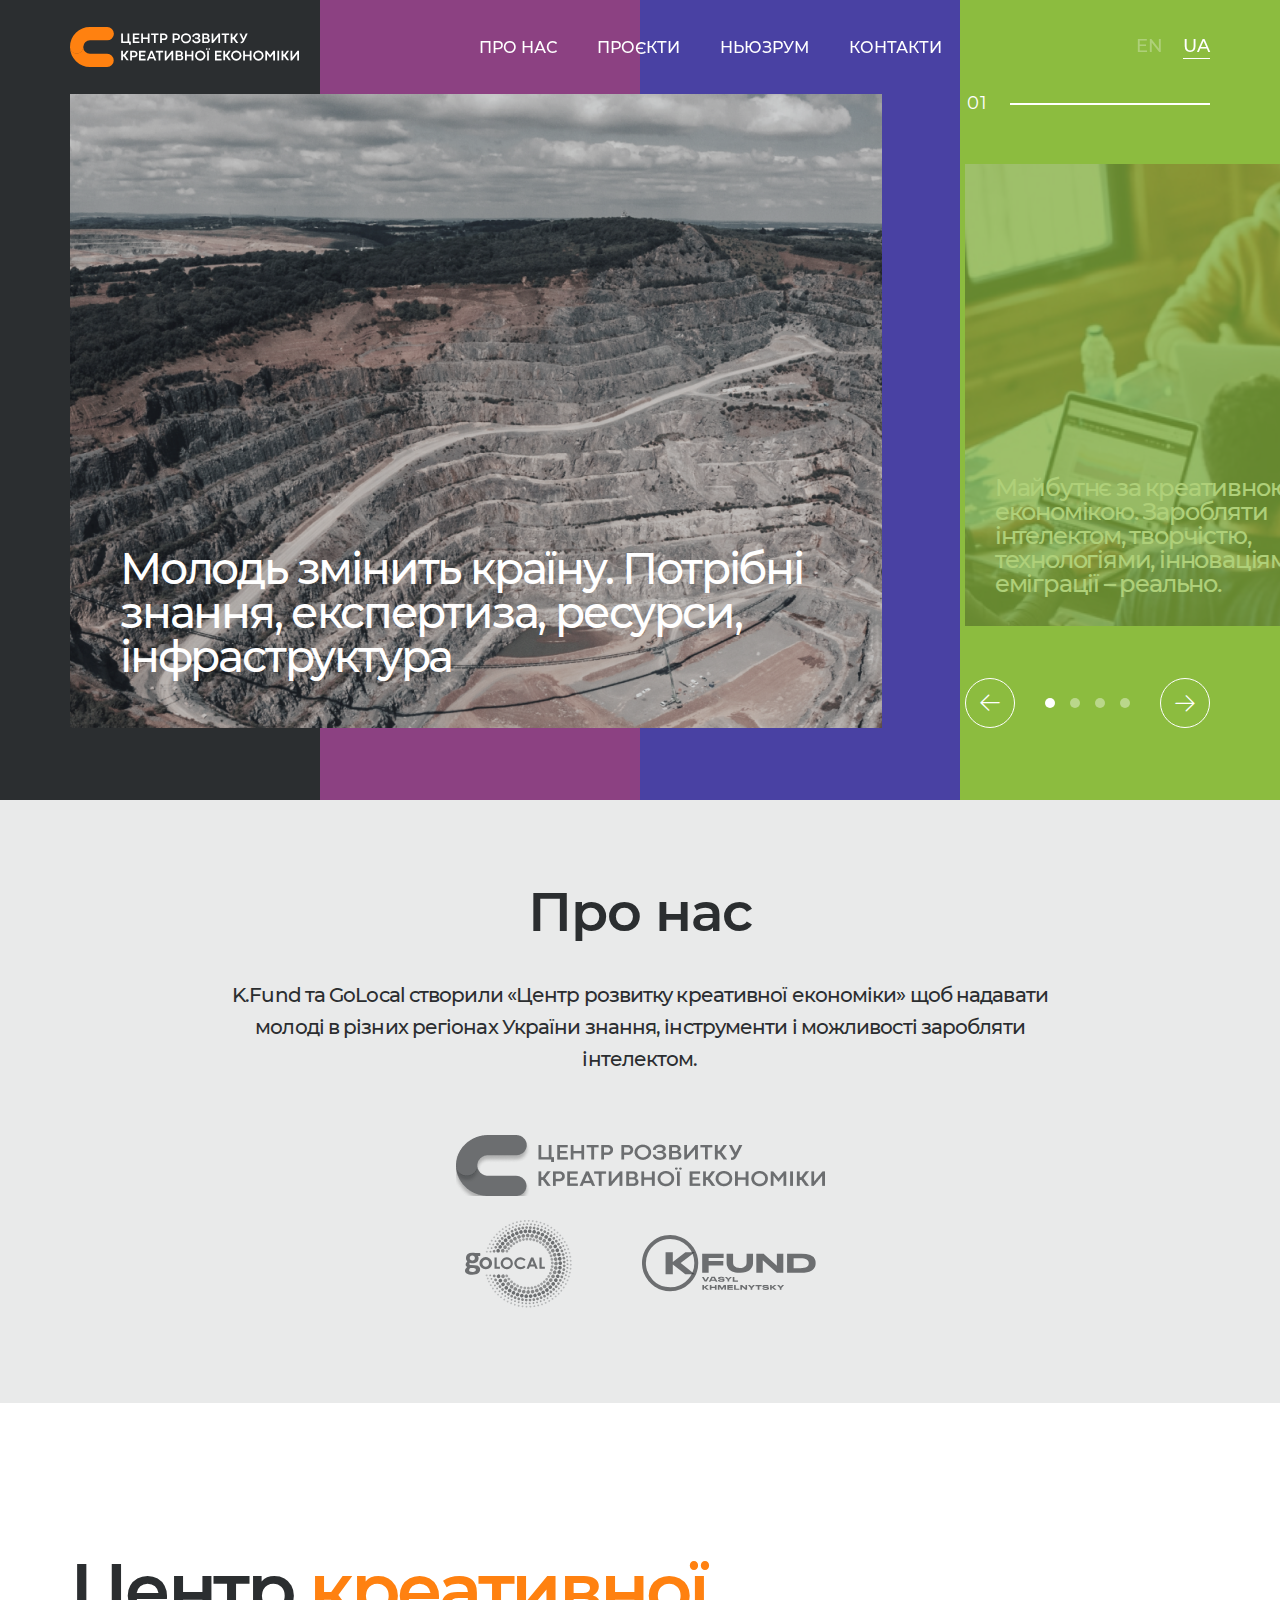
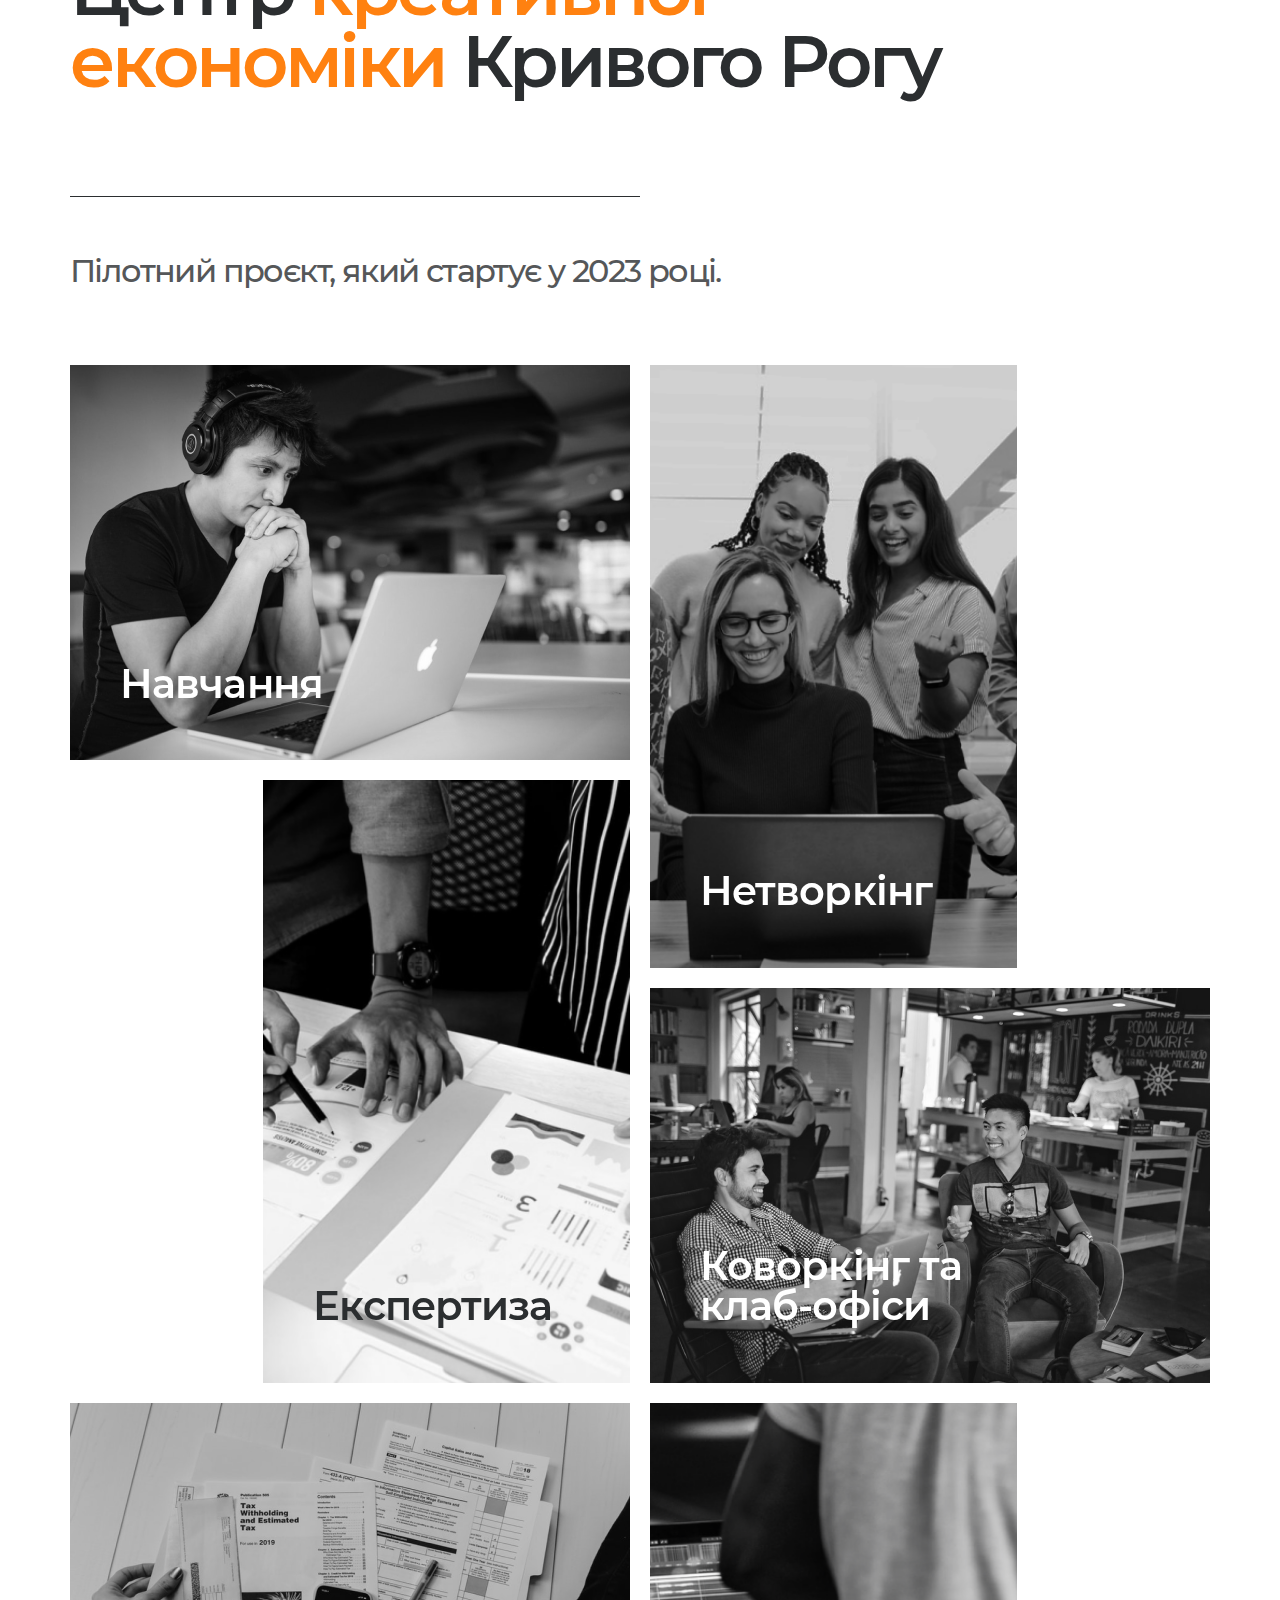
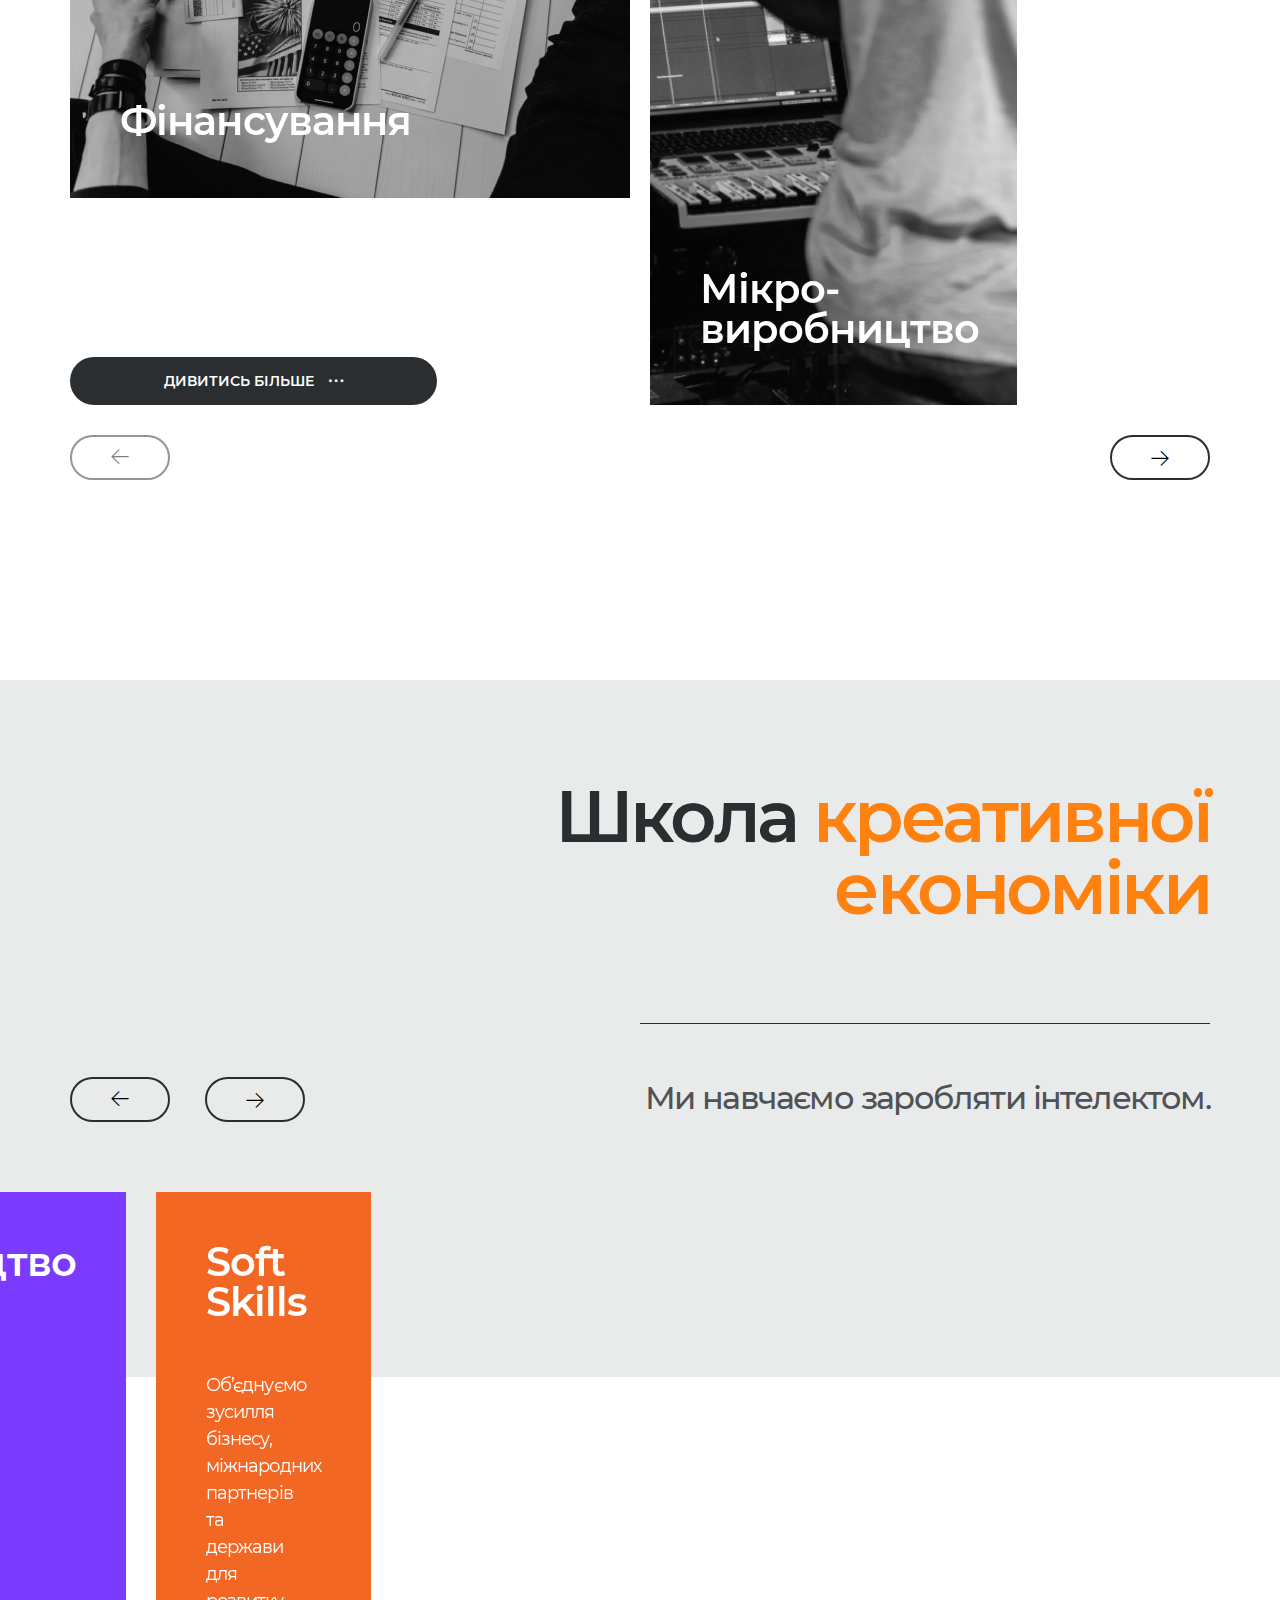
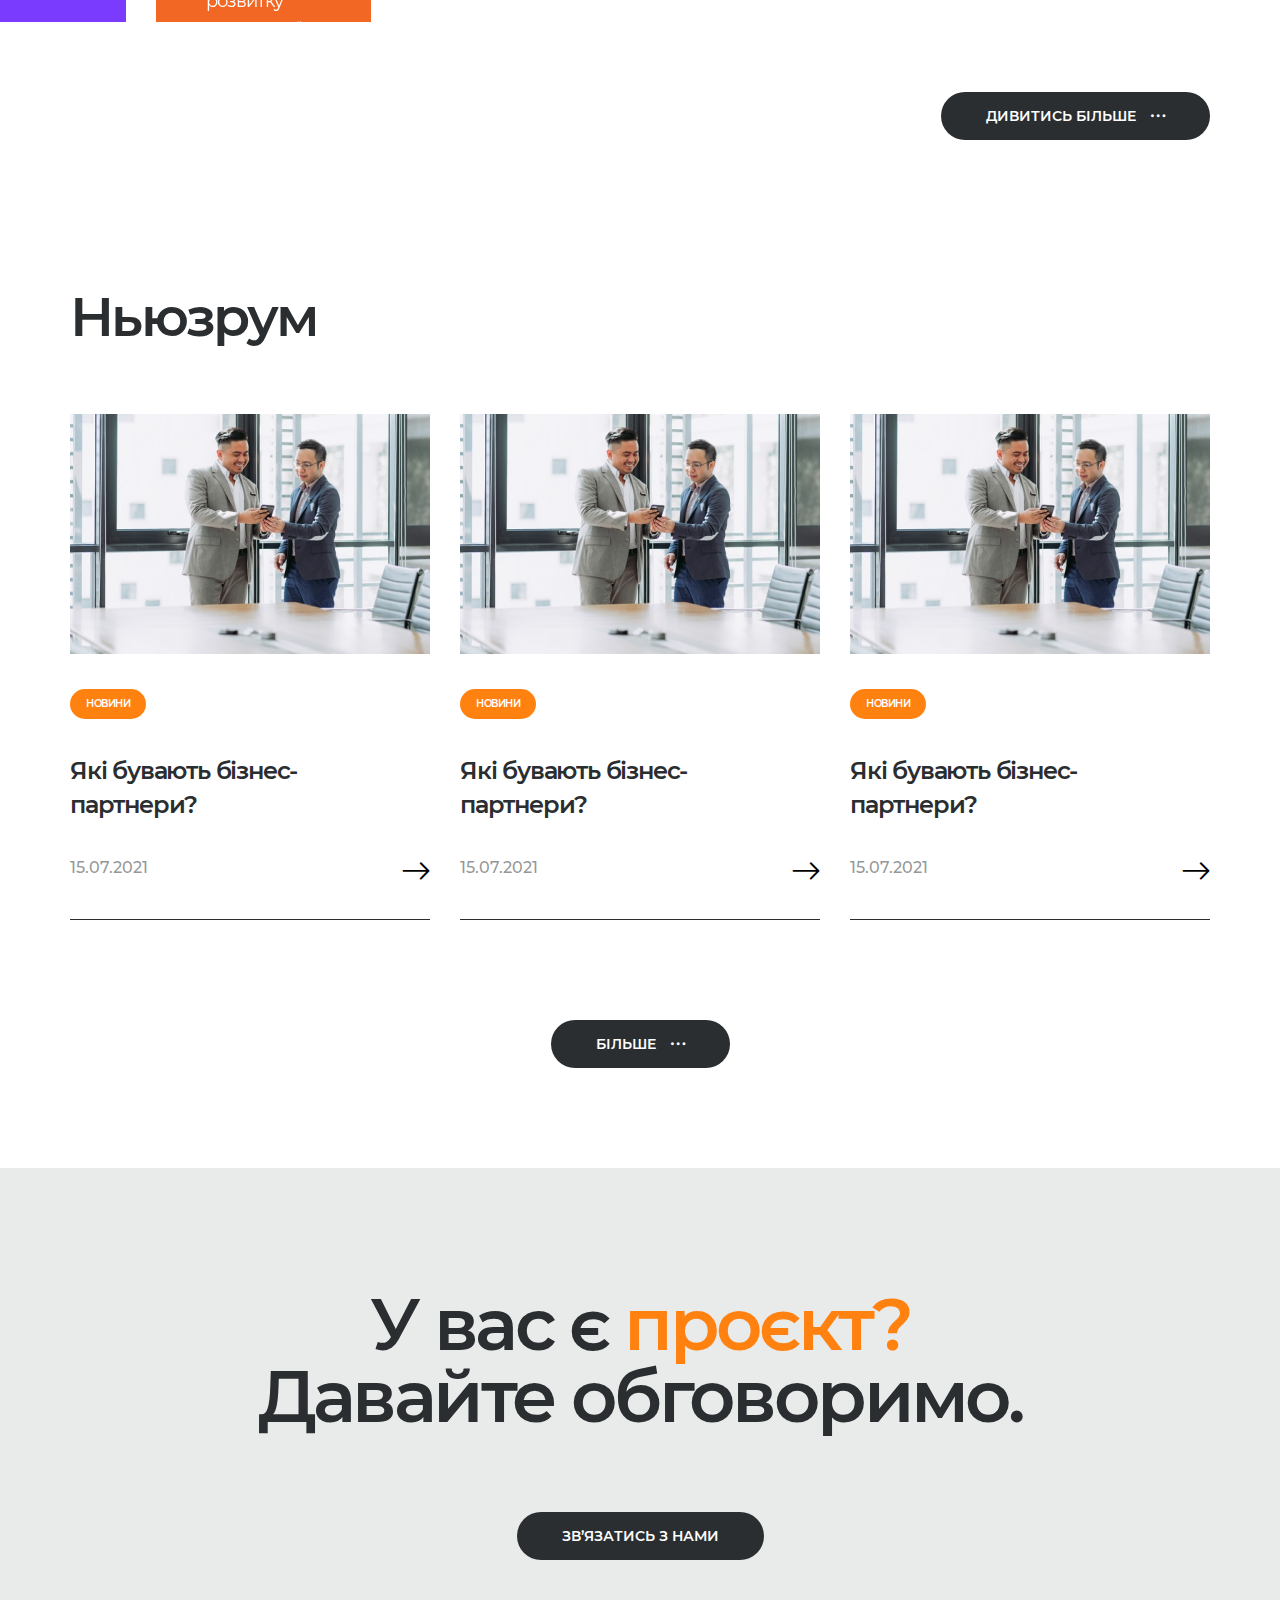
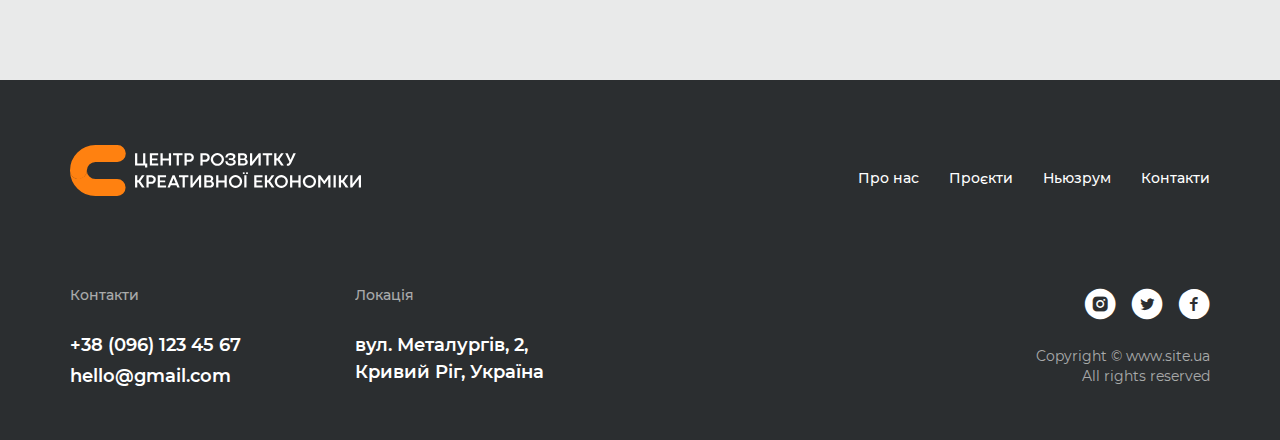
==== commit d2f4b074: "v2(03.08.2021)" ====
--- a/index.html
+++ b/index.html
@@ -18,7 +18,8 @@
 		<div class="header__container _container">
 			<div class="header__body">
 				<div class="header__logo">
-					<a href="#" class="header__logo"><img src="img/logo.svg" alt="" /></a>
+					<a href="#" class="header__logo_pc"><img src="img/logo.svg" alt="" /></a>
+					<a href="#" class="header__logo_mobil"><img src="img/logo-mobil.svg" alt="" /></a>
 				</div>
 				<div class="header__main">
 					<div class="header__manu menu">
@@ -105,7 +106,13 @@
 						</div>
 						<div class="main-slider__controls controls-slider">
 							<div class="controls-slider__top">
-								<div class="swiper-slide-line"></div>
+								<div class="main-slider__fraction">
+									<div class="main-slider__current">1</div>
+									<div class="main-slider__total">1</div>
+								</div>
+								<div class="controls-slider__dotts-top">
+
+								</div>
 							</div>
 							<div class="controls-slider__center second-slider">
 								<div class="second-slider__body _swiper">
@@ -189,7 +196,10 @@
 								</div>
 							</div>
 						</div>
-						<div class="about-us__download"></div>
+						<div class="about-us__download">
+							<a href="#" class=" btn about-us__download-btn  _icon-arrow-link"></a>
+							<div class="about-us__download-text">Завантажити <br> офіційну презентацію</div>
+						</div>
 					</div>
 				</div>
 			</section>
@@ -199,13 +209,13 @@
 						<div class="benefits__title _title">Центр <span>креативної <br>
 								економіки</span> Кривого Рогу</div>
 						<div class="benefits__descr">Пілотний проєкт, який стартує у 2023 році.</div>
-						<div class="benefits__content">
-							<div class="benefits__item benefits__item_1 benefits__item_h _ibg">
+						<div class="benefits__content benefits-slider _swiper">
+							<div class="benefits__item benefits-slider__slide benefits__item_1 benefits__item_h _ibg">
 								<img src="img/benefits-1.png" alt="">
 								<div class="benefits__info info-benefits ">
 									<div class="info-benefits__title">Навчання</div>
 									<div class="info-benefits__descr">ІТ, підприємництво, “Soft Skills”</div>
-									<div class="info-benefits__btn _icon-arrow-link">Читати</div>
+									<a href="#" class="info-benefits__btn _icon-arrow-link">Читати</a>
 								</div>
 							</div>
 							<div class="benefits__item benefits__item_2 benefits__item_v _ibg">
@@ -213,7 +223,7 @@
 								<div class="benefits__info info-benefits">
 									<div class="info-benefits__title">Нетворкінг</div>
 									<div class="info-benefits__descr">Події для розвитку та успіху</div>
-									<div class="info-benefits__btn _icon-arrow-link">Читати</div>
+									<a href="#" class="info-benefits__btn _icon-arrow-link">Читати</a>
 								</div>
 							</div>
 							<div class="benefits__item benefits__item_3 benefits__item_v _ibg">
@@ -223,7 +233,7 @@
 									<div class="info-benefits__descr">Розвиток виробничих стартапів
 										за допомогою експертизи
 										виробничих бізнес-акселераторів</div>
-									<div class="info-benefits__btn _icon-arrow-link">Читати</div>
+									<a href="#" class="info-benefits__btn _icon-arrow-link">Читати</a>
 								</div>
 							</div>
 							<div class="benefits__item benefits__item_4 benefits__item_h _ibg">
@@ -233,7 +243,7 @@
 										та <br> клаб-офіси</div>
 									<div class="info-benefits__descr">Розміщення і сервіси
 										для креативного бізнесу</div>
-									<div class="info-benefits__btn _icon-arrow-link">Читати</div>
+									<a href="#" class="info-benefits__btn _icon-arrow-link">Читати</a>
 								</div>
 							</div>
 							<div class="benefits__item benefits__item_5 benefits__item_h _ibg">
@@ -242,7 +252,7 @@
 									<div class="info-benefits__title">Фінансування</div>
 									<div class="info-benefits__descr">Фахова допомога в отриманні інвестиційного,
 										позикового, грантового фінансування</div>
-									<div class="info-benefits__btn _icon-arrow-link">Читати</div>
+									<a href="#" class="info-benefits__btn _icon-arrow-link">Читати</a>
 								</div>
 							</div>
 							<div class="benefits__item benefits__item_6 benefits__item_v _ibg">
@@ -252,12 +262,16 @@
 										виробництво</div>
 									<div class="info-benefits__descr">Платформа для розміщення
 										малих виробництв</div>
-									<div class="info-benefits__btn _icon-arrow-link">Читати</div>
+									<a href="#" class="info-benefits__btn _icon-arrow-link">Читати</a>
 								</div>
 							</div>
 							<div class=" benefits__item_7">
 								<a href="#" class="school__btn btn _icon-btn-dots">Дивитись Більше</a>
 							</div>
+						</div>
+						<div class="benefits-slider__controls">
+							<button type="button" class="school-slider-arrow benefits-slider-arrow_prev _icon-arrow-slider"></button>
+							<button type="button" class="school-slider-arrow benefits-slider-arrow_next _icon-arrow-slider"></button>
 						</div>
 					</div>
 				</div>
@@ -283,7 +297,7 @@
 											держави для розвитку
 											креативної економіки та
 											людського капіталу в Україні.</div>
-										<div class="school-slider__btn _icon-arrow-link">Читати</div>
+										<a href="#" class="school-slider__btn _icon-arrow-link">Читати</a>
 									</div>
 									<div class="school-slider__image _ibg">
 										<img src="img/school-1.png" alt="">
@@ -298,7 +312,7 @@
 											держави для розвитку
 											креативної економіки та
 											людського капіталу в Україні.</div>
-										<div class="school-slider__btn _icon-arrow-link">Читати</div>
+										<a href="#" class="school-slider__btn _icon-arrow-link">Читати</a>
 									</div>
 									<div class="school-slider__image _ibg">
 										<img src="img/school-1.png" alt="">
@@ -313,16 +327,22 @@
 											держави для розвитку
 											креативної економіки та
 											людського капіталу в Україні.</div>
-										<div class="school-slider__btn _icon-arrow-link">Читати</div>
+										<a href="#" class="school-slider__btn _icon-arrow-link">Читати</a>
 									</div>
 									<div class="school-slider__image _ibg">
 										<img src="img/school-1.png" alt="">
 									</div>
 								</div>
 							</div>
-						</div>
+
+						</div>
+
 						<div class="school__bottom">
 							<a href="#" class="school__btn btn _icon-btn-dots">Дивитись Більше</a>
+							<div class="school-slider__controls">
+								<button type="button" class="school-slider-arrow school-slider-arrow_prev _icon-arrow-slider"></button>
+								<button type="button" class="school-slider-arrow school-slider-arrow_next _icon-arrow-slider"></button>
+							</div>
 						</div>
 					</div>
 				</div>
@@ -331,8 +351,8 @@
 				<div class="news__container _container">
 					<div class="news__body">
 						<h2 class="news__title">Ньюзрум</h2>
-						<div class="news__items">
-							<a href="#" class="news__item item-news">
+						<div class="news__items _swiper news-slider">
+							<a href="#" class="news__item news-slider__slide item-news">
 								<div class="item-news__image _ibg">
 									<img src="img/news-1.png" alt="">
 								</div>
@@ -343,7 +363,7 @@
 									бізнес-партнери?</div>
 								<div class="item-news__date _icon-arrow-link">15.07.2021</div>
 							</a>
-							<a href="#" class="news__item item-news">
+							<a href="#" class="news__item news-slider__slide item-news">
 								<div class="item-news__image _ibg">
 									<img src="img/news-1.png" alt="">
 								</div>
@@ -354,7 +374,7 @@
 									бізнес-партнери?</div>
 								<div class="item-news__date _icon-arrow-link">15.07.2021</div>
 							</a>
-							<a href="#" class="news__item item-news">
+							<a href="#" class="news__item news-slider__slide item-news">
 								<div class="item-news__image _ibg">
 									<img src="img/news-1.png" alt="">
 								</div>
--- a/css/style.min.css
+++ b/css/style.min.css
@@ -1 +1 @@
-@charset "UTF-8";@font-face{font-family:Montserrat;font-display:swap;src:url(../fonts/Montserrat-Bold.woff2) format("woff2"),url(../fonts/Montserrat-Bold.woff) format("woff");font-weight:700;font-style:normal}@font-face{font-family:Montserrat;font-display:swap;src:url(../fonts/Montserrat-Medium.woff2) format("woff2"),url(../fonts/Montserrat-Medium.woff) format("woff");font-weight:500;font-style:normal}@font-face{font-family:Montserrat;font-display:swap;src:url(../fonts/Montserrat-Regular.woff2) format("woff2"),url(../fonts/Montserrat-Regular.woff) format("woff");font-weight:400;font-style:normal}@font-face{font-family:Montserrat;font-display:swap;src:url(../fonts/Montserrat-SemiBold.woff2) format("woff2"),url(../fonts/Montserrat-SemiBold.woff) format("woff");font-weight:600;font-style:normal}@font-face{font-family:Montserrat;font-display:swap;src:url(../fonts/Montserrat-Light.woff2) format("woff2"),url(../fonts/Montserrat-Light.woff) format("woff");font-weight:300;font-style:normal}@font-face{font-family:icons;font-display:swap;src:url(../fonts/icons.woff2) format("woff2"),url(../fonts/icons.woff) format("woff");font-weight:400;font-style:normal}[class*=" _icon-"]:before,[class^=_icon-]:before{font-family:icons;font-style:normal;font-weight:400;font-variant:normal;text-transform:none;line-height:1;-webkit-font-smoothing:antialiased;-moz-osx-font-smoothing:grayscale}[class*=" _icon-"]:before,[class^=_icon-]:before{display:block}._icon-instagram:before{content:"";color:#fff}._icon-twiter:before{content:"";color:#fff}._icon-facebook:before{content:"";color:#fff}._icon-btn-dots:before{content:"";color:#fff}._icon-arrow-link:before{content:"";color:#000}._icon-arrow-slider:before{content:"";color:#fff}*{padding:0;margin:0;border:0}*,:after,:before{-webkit-box-sizing:border-box;box-sizing:border-box}aside,footer,header,nav,section{display:block}html{font-size:18px}body,html{height:100%;min-width:320px}body{line-height:1;font-family:Montserrat;-ms-text-size-adjust:100%;-moz-text-size-adjust:100%;-webkit-text-size-adjust:100%}button,input,textarea{font-family:Montserrat;font-size:inherit}input::-ms-clear{display:none}button{cursor:pointer;background-color:inherit}button::-moz-focus-inner{padding:0;border:0}a,a:visited{text-decoration:none}a:hover{text-decoration:none}ul li{list-style:none}img{vertical-align:top}h1,h2,h3,h4,h5,h6{font-weight:inherit;font-size:inherit}body{color:#2b2e30}body._lock{overflow:hidden}.wrapper{width:100%;min-height:100%;overflow:hidden;display:-webkit-box;display:-ms-flexbox;display:flex;-webkit-box-orient:vertical;-webkit-box-direction:normal;-ms-flex-direction:column;flex-direction:column}._container{max-width:1170px;padding:0 15px;margin:0 auto}.button{display:-webkit-inline-box;display:-ms-inline-flexbox;display:inline-flex;padding:0 0}.button._fw{width:100%}.select{position:relative}.select__item{position:relative}.select__title{color:#000;border:1px solid #d9d9d9;background-color:#fff;cursor:pointer;border-radius:4px}.select__value{display:-webkit-box;display:-ms-flexbox;display:flex;font-size:14px;height:30px;padding:0 15px;-webkit-box-align:center;-ms-flex-align:center;align-items:center;-webkit-box-pack:justify;-ms-flex-pack:justify;justify-content:space-between;-webkit-box-orient:horizontal;-webkit-box-direction:reverse;-ms-flex-direction:row-reverse;flex-direction:row-reverse}.select__value span{height:1em;overflow:hidden;display:-webkit-box;-webkit-line-clamp:1;-webkit-box-orient:vertical}.select__value:before{content:"";display:inline-block;-webkit-transition:all .3s ease 0s;-o-transition:all .3s ease 0s;transition:all .3s ease 0s;width:11px;height:7px;background:url(../img/icons/select.svg) center/100% no-repeat}.select__input{width:100%;background-color:transparent;height:100%}.select__options{color:#000;position:absolute;top:29px;border-radius:0 0 4px 4px;min-width:100%;left:0;background-color:#fff;border-top:0;border:1px solid #d9d9d9;border-top:0;font-size:14px;padding:10px 0 5px 0}.select__option{cursor:pointer;padding:5px 15px;margin:0}.select._active{z-index:5}.select._active .select__value:before{-webkit-transform:rotate(-180deg);-ms-transform:rotate(-180deg);transform:rotate(-180deg)}.select._active .select__options{display:block}input[type=email],input[type=tel],input[type=text],textarea{-webkit-appearance:none;-moz-appearance:none;appearance:none}input[type=email]:focus,input[type=tel]:focus,input[type=text]:focus,textarea:focus{outline:0}.input{border-radius:0!important;width:100%;display:block;padding:0 20px}textarea.input{resize:none;padding:0 0}.checkbox{position:relative}.checkbox__input{position:absolute;width:0;height:0;opacity:0;visibility:hidden}.checkbox__input:checked+.checkbox__text:before{background:#fff url(../img/icons/check.svg) center no-repeat}.checkbox__text{display:-webkit-inline-box;display:-ms-inline-flexbox;display:inline-flex;-webkit-box-align:center;-ms-flex-align:center;align-items:center;position:relative;font-size:16px;color:#fff;letter-spacing:-.3px;line-height:calc(20 / 16);cursor:pointer}.checkbox__text:before{content:"";-ms-flex-item-align:start;align-self:flex-start;margin:0 14px 0 0;-webkit-box-flex:0;-ms-flex:0 0 20px;flex:0 0 20px;left:0;top:0;width:20px;height:18px;background:#fff;border:1px solid #a7a9ac}.checkbox a{color:#fff;text-decoration:underline}.checkbox._error .checkbox__text:before{border:1px solid #ee1212}.options{display:-webkit-box;display:-ms-flexbox;display:flex;-webkit-box-orient:vertical;-webkit-box-direction:normal;-ms-flex-direction:column;flex-direction:column;-webkit-box-align:start;-ms-flex-align:start;align-items:flex-start}.options__item{position:relative;cursor:pointer}.options__input{position:absolute;width:0;height:0;opacity:0;left:0;top:0;visibility:hidden}.options__input:checked+.options__text:after{-webkit-transform:scale(1);-ms-transform:scale(1);transform:scale(1)}.options__text{display:-webkit-inline-box;display:-ms-inline-flexbox;display:inline-flex;-webkit-box-align:center;-ms-flex-align:center;align-items:center;position:relative;font-size:16px;color:#fff;letter-spacing:-.3px;line-height:calc(20 / 16)}.options__text:before{content:"";-ms-flex-item-align:start;align-self:flex-start;margin:0 14px 0 0;-webkit-box-flex:0;-ms-flex:0 0 20px;flex:0 0 20px;left:0;top:0;border-radius:50%;width:20px;height:18px;background:#fff;border:1px solid #a7a9ac}.options__text:after{content:"";-webkit-transition:all .3s ease 0s;-o-transition:all .3s ease 0s;transition:all .3s ease 0s;-webkit-transform:scale(0);-ms-transform:scale(0);transform:scale(0);width:10px;height:10px;border-radius:50%;background-color:#77243a;position:absolute;left:5px;top:4px}.rating{display:-webkit-box;display:-ms-flexbox;display:flex;-webkit-box-align:end;-ms-flex-align:end;align-items:flex-end;font-size:40px;line-height:.75;-webkit-transition:opacity .3s ease 0s;-o-transition:opacity .3s ease 0s;transition:opacity .3s ease 0s}.rating.rating_sending{opacity:.2}.rating.rating_set .rating__active,.rating.rating_set .rating__item{cursor:pointer}.rating__body{position:relative}.rating__body::before{content:"★★★★★";display:block}.rating__active{position:absolute;width:0%;height:100%;top:0;left:0;overflow:hidden}.rating__active::before{content:"★★★★★";position:absolute;width:100%;height:100%;top:0;left:0;color:#ffd300}.rating__items{display:-webkit-box;display:-ms-flexbox;display:flex;position:absolute;width:100%;height:100%;top:0;left:0}.rating__item{-webkit-box-flex:0;-ms-flex:0 0 20%;flex:0 0 20%;height:100%;opacity:0}.rating__value{font-size:50%;line-height:1;padding:0 0 0 10px}.quantity{width:88px;height:40px;display:-webkit-box;display:-ms-flexbox;display:flex;border:1px solid rgba(166,166,166,.45)}.quantity__button{-webkit-box-flex:0;-ms-flex:0 0 30px;flex:0 0 30px;position:relative;cursor:pointer}.quantity__button::after,.quantity__button::before{content:"";position:absolute;top:50%;left:50%;-webkit-transition:all .3s ease 0s;-o-transition:all .3s ease 0s;transition:all .3s ease 0s;margin:0 0 0 -4.5px;background-color:#a6a6a6;width:9px;height:1px}.quantity__button_plus::before{-webkit-transform:rotate(-90deg);-ms-transform:rotate(-90deg);transform:rotate(-90deg)}.quantity__input{-webkit-box-flex:1;-ms-flex:1 1 auto;flex:1 1 auto}.quantity__input input{height:100%;color:#a6a6a6;font-size:12px;width:100%;text-align:center}.row:after{display:block;content:"";clear:both}.rub:after{content:"₽"}ol.counter{list-style-type:none;counter-reset:item}ol.counter li{position:relative;padding:0 0 0 45px}ol.counter li:before{counter-increment:item;content:counter(item);position:absolute;left:0;top:0;color:#818181;font-size:14px;font-weight:700;text-align:center;line-height:26px;border-radius:50%;width:28px;height:28px;border:1px solid #4274bb}.ellipsis{display:block;overflow:hidden;width:100%;white-space:nowrap;-o-text-overflow:ellipsis;text-overflow:ellipsis}.es{overflow:hidden;white-space:nowrap;-o-text-overflow:ellipsis;text-overflow:ellipsis}.table{display:table;font-size:0;width:100%}.trow{display:table-row}.cell{display:table-cell}.cell.full{width:100%}._ibg{position:relative;background-position:center}._ibg img{position:absolute;width:100%;height:100%;top:0;left:0;-o-object-fit:cover;object-fit:cover}body.ie ._ibg{background-position:center;background-size:cover;background-repeat:no-repeat}body.ie ._ibg img{width:0;height:0;opacity:0;visibility:hidden}._video{position:relative;overflow:hidden;height:0;padding-bottom:56.25%}._video embed,._video iframe,._video object,._video video{position:absolute;top:0;left:0;width:100%;height:100%}.videobg embed,.videobg iframe,.videobg object,.videobg video{position:fixed;top:50%;left:50%;min-width:100%;min-height:100%;width:auto;height:auto;z-index:-100;-webkit-transform:translateX(-50%) translateY(-50%);-ms-transform:translateX(-50%) translateY(-50%);transform:translateX(-50%) translateY(-50%);background-size:cover}._more-content{-webkit-transition:all .3s ease 0s;-o-transition:all .3s ease 0s;transition:all .3s ease 0s;overflow:hidden}._more-link{cursor:pointer}._more-link span{font-style:normal}._more-link span:first-child{display:block}._more-link span:last-child{display:none}._more-link._active span{font-style:normal}._more-link._active span:first-child{display:none}._more-link._active span:last-child{display:block}#map{background:url(../img/icons/loading.gif) center/50px no-repeat}._swiper{overflow:hidden}._swiper .swiper-wrapper{width:100%;height:100%;-webkit-box-sizing:content-box;box-sizing:content-box;display:-webkit-box;display:-ms-flexbox;display:flex;position:relative}._swiper.swiper-container-vertical .swiper-wrapper{-webkit-box-orient:vertical;-webkit-box-direction:normal;-ms-flex-direction:column;flex-direction:column}._swiper.swiper-container-autoheight .swiper-wrapper{-webkit-box-align:start;-ms-flex-align:start;align-items:flex-start}.swiper-container-initialized .swiper-slide{-ms-flex-negative:0;flex-shrink:0}.swiper-container-android .swiper-slide,.swiper-container-android .swiper-wrapper{-webkit-transform:translate3d(0,0,0);transform:translate3d(0,0,0)}.swiper-button-lock{display:none!important}._tabs-block{display:none}._tabs-block._active{display:block}.mirror{-webkit-transform:scale(-1,1);-ms-transform:scale(-1,1);transform:scale(-1,1)}.nicescroll-rails{z-index:1000!important}._custom-scroll{position:fixed;right:0;top:0;width:3px;height:100%;z-index:1000}._custom-scroll__line{background-color:rgba(0,0,0,.5);border-radius:3px 0 0 3px;position:relative;left:0;top:0;width:100%}.popup{-webkit-overflow-scrolling:touch;z-index:100;padding:30px 10px;position:fixed;top:0;left:0;width:100%;height:100%;-webkit-transition:visibility .8s ease 0s;-o-transition:visibility .8s ease 0s;transition:visibility .8s ease 0s;visibility:hidden}.popup::before{content:"";background-color:rgba(0,0,0,.9);position:fixed;width:100%;height:100%;top:0;left:0;opacity:0;-webkit-transition:opacity .8s ease 0s;-o-transition:opacity .8s ease 0s;transition:opacity .8s ease 0s}.popup.show{visibility:visible;overflow:auto}.popup.show::before{opacity:1}.popup.show .popup__body{-webkit-transform:scale(1);-ms-transform:scale(1);transform:scale(1)}.popup._active{overflow:auto;visibility:visible}.popup._active::before{opacity:1}.popup._active .popup__body{-webkit-transition:all .3s ease .2s;-o-transition:all .3s ease .2s;transition:all .3s ease .2s;-webkit-transform:scale(1);-ms-transform:scale(1);transform:scale(1)}.popup__content{display:-webkit-box;display:-ms-flexbox;display:flex;-webkit-box-orient:vertical;-webkit-box-direction:normal;-ms-flex-direction:column;flex-direction:column;-webkit-box-align:center;-ms-flex-align:center;align-items:center;min-height:100%;-webkit-box-flex:1;-ms-flex:1 1 auto;flex:1 1 auto;width:100%;display:flex;-webkit-box-pack:center;-ms-flex-pack:center;justify-content:center;align-items:center}.popup__body{-webkit-transform:scale(0);-ms-transform:scale(0);transform:scale(0);-webkit-transition:all .3s ease 0s;-o-transition:all .3s ease 0s;transition:all .3s ease 0s;background-color:#fff;padding:50px;width:100%;max-width:800px}.popup__close{width:15px;height:15px;position:absolute;top:0;right:0;cursor:pointer;z-index:30;background:url(../img/icons/close.svg) 0 0 no-repeat}.header{position:absolute;width:100%;top:0;left:0;min-height:20px}.header_white._scroll .header__wrapper{background-color:rgba(43,46,48,.8)}.header_white._scroll .header__body{min-height:64px}.header_black{color:#2b2e30}.header_black .menu__link{color:#2b2e30}.header_black .menu__link::after{background-color:#2b2e30}.header_black .lang__item{color:#2b2e30}.header_black .lang__item::after{background-color:#2b2e30}.header__wrapper{position:fixed;width:100%;left:0;top:0;z-index:50;-webkit-transition:all .3s ease 0s;-o-transition:all .3s ease 0s;transition:all .3s ease 0s}.header__body{display:-webkit-box;display:-ms-flexbox;display:flex;width:100%;-webkit-box-pack:justify;-ms-flex-pack:justify;justify-content:space-between;-webkit-box-align:center;-ms-flex-align:center;align-items:center;min-height:94px;padding:5px 0;-webkit-transition:all .6s ease-in-out 0s;-o-transition:all .6s ease-in-out 0s;transition:all .6s ease-in-out 0s}.header__logo{-webkit-box-flex:0;-ms-flex:0 0 20.0877192982%;flex:0 0 20.0877192982%;z-index:2}.header__main{display:-webkit-box;display:-ms-flexbox;display:flex}.menu__item:not(:last-child){margin-right:40px}.menu__link{text-transform:uppercase;color:#fff;font-weight:500;line-height:100%;font-size:16px;-webkit-transition:all .3s ease 0s;-o-transition:all .3s ease 0s;transition:all .3s ease 0s;position:relative;padding:5px 0}.menu__link::after{content:"";width:0;height:1px;position:absolute;left:0;bottom:0;background-color:#fff;-webkit-transition:all .3s ease 0s;-o-transition:all .3s ease 0s;transition:all .3s ease 0s;opacity:0;cursor:none}.menu__link:hover{opacity:.9}.menu__link:hover::after{width:100%;opacity:1}.lang__item{font-weight:500;line-height:122.2222222222%;text-transform:uppercase;color:#fff;opacity:.3;position:relative;margin-left:15px;-webkit-transition:opacity .3s ease 0s;-o-transition:opacity .3s ease 0s;transition:opacity .3s ease 0s}.lang__item:hover{opacity:.8}.lang__item::after{content:"";width:100%;height:1px;position:absolute;left:0;bottom:-2px;background-color:#fff;-webkit-transition:all .3s ease 0s;-o-transition:all .3s ease 0s;transition:all .3s ease 0s;cursor:none;display:none}.lang__item._active{opacity:1}.lang__item._active::after{display:block}.icon-menu{display:none}.footer{background:#2b2e30;color:#fff}.footer__body{padding-top:65px;padding-bottom:50px}.footer__main{width:100%;display:-webkit-box;display:-ms-flexbox;display:flex;-webkit-box-align:end;-ms-flex-align:end;align-items:flex-end;-webkit-box-pack:justify;-ms-flex-pack:justify;justify-content:space-between;margin-bottom:92px}.footer__logo img{width:291px}.footer__menu-list{display:-webkit-box;display:-ms-flexbox;display:flex;margin-bottom:10px}.footer__menu-list li{margin-left:30px}.footer__menu-link{color:inherit;font-size:14px;font-weight:500;line-height:100%;position:relative}.footer__menu-link::after{content:"";width:0;height:1px;position:absolute;left:0;bottom:-3px;background-color:#fff;-webkit-transition:all .3s ease 0s;-o-transition:all .3s ease 0s;transition:all .3s ease 0s;opacity:0;cursor:none}.footer__menu-link:hover{opacity:.9}.footer__menu-link:hover::after{width:100%;opacity:1}.footer__bottom{display:-webkit-box;display:-ms-flexbox;display:flex;-webkit-box-align:start;-ms-flex-align:start;align-items:flex-start;-webkit-box-pack:justify;-ms-flex-pack:justify;justify-content:space-between}.contacts-footer{display:-webkit-box;display:-ms-flexbox;display:flex;-webkit-box-align:start;-ms-flex-align:start;align-items:flex-start;color:#fff;width:50%}.contacts-footer__column{width:50%;padding-right:15px;min-width:205px}.contacts-footer__title{font-weight:500;font-size:14px;line-height:100%;opacity:.6;cursor:default;margin-bottom:30px}.contacts-footer__link{display:block;color:inherit;font-size:18px;font-weight:600;max-width:190px;line-height:150%}.contacts-footer__link:not(:last-child){margin-bottom:4px}.info-footer{display:-webkit-box;display:-ms-flexbox;display:flex;-webkit-box-orient:vertical;-webkit-box-direction:normal;-ms-flex-direction:column;flex-direction:column;-webkit-box-align:end;-ms-flex-align:end;align-items:flex-end;-webkit-box-pack:justify;-ms-flex-pack:justify;justify-content:space-between}.info-footer__socials{display:-webkit-box;display:-ms-flexbox;display:flex}.info-footer__socials li{margin-left:15px}.info-footer__social-link{font-size:32px;-webkit-transition:all .3s ease-in-out 0s;-o-transition:all .3s ease-in-out 0s;transition:all .3s ease-in-out 0s}.info-footer__copyright{font-size:14px;margin-top:29px;text-align:right;color:rgba(255,255,255,.6)}.info-footer__copyright a{color:inherit;-webkit-transition:color .3s ease 0s;-o-transition:color .3s ease 0s;transition:color .3s ease 0s;margin-top:6px;display:block}.info-footer__copyright a:hover{color:#fff}.intro__container{padding-top:94px;min-height:800px}.intro__background{position:relative}.background-slider{position:absolute;top:0;left:0;width:100%;height:100%}.background-slider__slide{width:100%;height:100%;min-height:800px}.background-slider__slide._grey{background-color:#2b2e30}.background-slider__slide._purpur{background-color:#8c4182}.background-slider__slide._blue{background-color:#4941a3}.background-slider__slide._green{background-color:#8cbc3f}.main-slider{display:-webkit-box;display:-ms-flexbox;display:flex}.main-slider__body{width:812px;height:634px;z-index:3}.main-slider__slide{width:812px;height:634px}.main-slider__slide.swiper-slide-active .main-slide__title{opacity:1}.main-slider__controls{width:100%;max-width:328px;display:-webkit-box;display:-ms-flexbox;display:flex;-webkit-box-orient:vertical;-webkit-box-direction:normal;-ms-flex-direction:column;flex-direction:column;-webkit-box-pack:justify;-ms-flex-pack:justify;justify-content:space-between;-webkit-box-align:end;-ms-flex-align:end;align-items:flex-end;min-height:100%;z-index:1}.controls-slider__bottom{display:-webkit-box;display:-ms-flexbox;display:flex;-webkit-box-align:center;-ms-flex-align:center;align-items:center}.slider-arrow{font-size:20px;line-height:100%;color:#fff;width:50px;height:50px;border-radius:50%;border:1px solid #fff;display:-webkit-box;display:-ms-flexbox;display:flex;-webkit-box-align:center;-ms-flex-align:center;align-items:center;-webkit-box-pack:center;-ms-flex-pack:center;justify-content:center;-webkit-transition:background-color .3s ease 0s;-o-transition:background-color .3s ease 0s;transition:background-color .3s ease 0s}.slider-arrow.swiper-button-disabled{opacity:.5}.slider-arrow:hover{background-color:#fff}.slider-arrow:hover.swiper-button-disabled{background-color:initial!important}.slider-arrow:hover.swiper-button-disabled._icon-arrow-slider:before{color:#fff}.slider-arrow:hover._icon-arrow-slider:before{color:#2b2e30}.slider-arrow_prev{-webkit-transform:rotate(180deg);-ms-transform:rotate(180deg);transform:rotate(180deg)}.swiper-pagination-bullets{margin:0 30px;display:-webkit-box;display:-ms-flexbox;display:flex}.swiper-pagination-bullet{width:10px;height:10px;background-color:#fff;opacity:.4;border-radius:50%}.swiper-pagination-bullet:not(:last-child){margin-right:15px}.swiper-pagination-bullet-active{opacity:1}.main-slide__body{position:relative;width:812px;height:634px}.main-slide__image{padding:0 0 78.078817734% 0}.main-slide__title{position:absolute;bottom:50px;left:50px;font-weight:500;font-size:44px;line-height:100%;letter-spacing:-.05em;color:#fff;opacity:0;-webkit-transition:opacity 1.3s ease-in-out .3s;-o-transition:opacity 1.3s ease-in-out .3s;transition:opacity 1.3s ease-in-out .3s}.second-slider{opacity:.3}.second-slider__body{display:-webkit-box;display:-ms-flexbox;display:flex;-webkit-box-pack:end;-ms-flex-pack:end;justify-content:flex-end;width:462px;height:462px;position:relative;left:auto;right:-46.9298245614%;z-index:2}.second-slider__slide{width:462px;height:462px}.second-slide{position:relative}.second-slide.swiper-slide-active .second-slide__title{opacity:1}.second-slide__body{position:relative;width:462px;height:462px}.second-slide__image{padding:0 0 100% 0}.second-slide__title{position:absolute;bottom:30px;left:30px;font-weight:500;font-size:24px;line-height:100%;letter-spacing:-.05em;color:#fff;opacity:1;-webkit-transition:opacity 1.3s ease-in-out .3s;-o-transition:opacity 1.3s ease-in-out .3s;transition:opacity 1.3s ease-in-out .3s;z-index:2;padding-right:30px;opacity:0;-webkit-transition:opacity .6s ease-in-out 0s;-o-transition:opacity .6s ease-in-out 0s;transition:opacity .6s ease-in-out 0s}.about-us{background-color:rgba(43,46,48,.1)}.about-us__body{display:-webkit-box;display:-ms-flexbox;display:flex;-webkit-box-orient:vertical;-webkit-box-direction:normal;-ms-flex-direction:column;flex-direction:column;-webkit-box-align:center;-ms-flex-align:center;align-items:center;-webkit-box-pack:center;-ms-flex-pack:center;justify-content:center;text-align:center;padding-top:85px;padding-bottom:95px;letter-spacing:-.05em}.about-us__title{line-height:100%;font-weight:600;font-size:54px;margin-bottom:40px}.about-us__text{font-weight:400;line-height:160%;max-width:71.5789473684%;font-size:20px;margin-bottom:60px}.partners__logos{display:-webkit-box;display:-ms-flexbox;display:flex;-webkit-box-align:center;-ms-flex-align:center;align-items:center;margin-top:23px}.partners__logo{max-width:100%;height:auto;display:block;-o-object-fit:cover;object-fit:cover}.partners__logo:not(:last-child){margin-right:70px}.partners__logo:nth-child(1) img{width:107px}.partners__logo:nth-child(2) img{width:174px}.benefits__body{padding-top:150px;padding-bottom:200px}.benefits__title{padding-bottom:100px;margin-bottom:50px;position:relative}.benefits__title::after{content:"";width:50%;height:1px;background-color:#2b2e30;position:absolute;left:0;bottom:0}.benefits__descr{font-weight:300;letter-spacing:-.05em;opacity:.8;line-height:150%;font-size:32px}.benefits__content{display:-ms-grid;display:grid;-ms-grid-columns:(1fr)[6];grid-template-columns:repeat(6,1fr);-ms-grid-rows:(1fr)[8];grid-template-rows:repeat(8,1fr);gap:20px;margin-top:70px}.benefits__item{display:-ms-grid;display:grid;position:relative}.benefits__item::before{content:"";width:100%;height:100%;position:absolute;top:0;left:0;z-index:1;opacity:0;visibility:hidden;-webkit-transition:all .3s ease-in-out 0s;-o-transition:all .3s ease-in-out 0s;transition:all .3s ease-in-out 0s}.benefits__item_h{padding:0 0 70.5357142857% 0}.benefits__item_v{padding:141.7721518987% 0 0 0}.benefits__item_1{-ms-grid-column:1;-ms-grid-column-span:3;grid-column:1/4;-ms-grid-row:1;-ms-grid-row-span:2;grid-row:1/3}.benefits__item_1:before{background:#4941a3}.benefits__item_2{-ms-grid-column:4;-ms-grid-column-span:2;grid-column:4/6;-ms-grid-row:1;-ms-grid-row-span:3;grid-row:1/4}.benefits__item_2:before{background:#8cbc3f}.benefits__item_3{-ms-grid-column:2;-ms-grid-column-span:2;grid-column:2/4;-ms-grid-row:3;-ms-grid-row-span:3;grid-row:3/6}.benefits__item_3 .info-benefits__title{color:#2b2e30}.benefits__item_3:before{background:#8c4182}.benefits__item_4{-ms-grid-column:4;-ms-grid-column-span:3;grid-column:4/7;-ms-grid-row:4;-ms-grid-row-span:2;grid-row:4/6}.benefits__item_4:before{background:#e7cc3d}.benefits__item_5{-ms-grid-column:1;-ms-grid-column-span:3;grid-column:1/4;-ms-grid-row:6;-ms-grid-row-span:2;grid-row:6/8}.benefits__item_5:before{background:#51a143}.benefits__item_6{-ms-grid-column:4;-ms-grid-column-span:2;grid-column:4/6;-ms-grid-row:6;-ms-grid-row-span:3;grid-row:6/9}.benefits__item_6:before{background:#c92c64}.benefits__item_7{display:-ms-grid;display:grid;-ms-grid-column:1;-ms-grid-column-span:2;grid-column:1/3;-ms-grid-row:8;-ms-grid-row-span:1;grid-row:8/9;-ms-flex-line-pack:end;align-content:end}.benefits__info{position:absolute;bottom:50px;left:50px}.info-benefits{letter-spacing:-.05em;color:#fff;z-index:2}.info-benefits__title{font-weight:600;font-size:40px;line-height:100%;-webkit-transform:translateY(45px);-ms-transform:translateY(45px);transform:translateY(45px);margin-bottom:0;-webkit-transition:all .3s ease-in-out 0s;-o-transition:all .3s ease-in-out 0s;transition:all .3s ease-in-out 0s}.info-benefits__descr{font-size:18px;line-height:100%;overflow:hidden;-webkit-transform:translateY(100%);-ms-transform:translateY(100%);transform:translateY(100%);margin-bottom:0;opacity:0;-webkit-transition:all .3s ease-in-out 0s;-o-transition:all .3s ease-in-out 0s;transition:all .3s ease-in-out 0s;padding-right:50px}.info-benefits__btn{display:-webkit-inline-box;display:-ms-inline-flexbox;display:inline-flex;-webkit-box-orient:horizontal;-webkit-box-direction:reverse;-ms-flex-direction:row-reverse;flex-direction:row-reverse;-webkit-box-align:center;-ms-flex-align:center;align-items:center;font-weight:500;font-size:18px;line-height:150%;text-transform:uppercase;overflow:hidden;-webkit-transform:translateY(100%);-ms-transform:translateY(100%);transform:translateY(100%);opacity:0;-webkit-transition:all .3s ease-in-out 0s;-o-transition:all .3s ease-in-out 0s;transition:all .3s ease-in-out 0s}.info-benefits__btn._icon-arrow-link::before{color:#fff;margin-left:10px;font-size:24px}.school{position:relative}.school::before{content:"";background-color:rgba(43,46,48,.1);position:absolute;top:0;left:0;width:100vw;height:65.7894736842%}.school__body{padding-top:100px}.school__title-block{display:-webkit-box;display:-ms-flexbox;display:flex;-webkit-box-orient:horizontal;-webkit-box-direction:reverse;-ms-flex-direction:row-reverse;flex-direction:row-reverse;-ms-flex-wrap:wrap;flex-wrap:wrap;text-align:end}.school__title-block .benefits__title{width:100%}.school__title-block .benefits__title::after{left:auto;right:0}.school__title-block .benefits__descr{width:100%;display:-webkit-inline-box;display:-ms-inline-flexbox;display:inline-flex;-webkit-box-pack:end;-ms-flex-pack:end;justify-content:flex-end}.school__bottom{display:-webkit-box;display:-ms-flexbox;display:flex;-webkit-box-pack:end;-ms-flex-pack:end;justify-content:flex-end}.school__btn{display:-webkit-box;display:-ms-flexbox;display:flex;-webkit-box-orient:horizontal;-webkit-box-direction:reverse;-ms-flex-direction:row-reverse;flex-direction:row-reverse}.school__btn._icon-btn-dots::before{margin-left:15px}.school-slider-arrow{width:100px;height:45px;border:2px solid #2b2e30;border-radius:100px;-webkit-transition:all .3s ease-in-out 0s;-o-transition:all .3s ease-in-out 0s;transition:all .3s ease-in-out 0s}.school-slider-arrow.swiper-button-disabled{opacity:.5}.school-slider-arrow:hover{background-color:#ff8110;border-color:#ff8110}.school-slider-arrow:hover.swiper-button-disabled{background-color:initial!important}.school-slider-arrow:hover._icon-arrow-slider:before{color:#fff}.school-slider-arrow:not(:first-child){margin-left:30px}.school-slider-arrow._icon-arrow-slider::before{color:#000}.school-slider-arrow_prev{-webkit-transform:rotate(180deg);-ms-transform:rotate(180deg);transform:rotate(180deg)}.school-slider{max-width:946px;overflow:visible;margin-top:25px;margin-bottom:70px;margin-left:auto;margin-right:auto;display:-webkit-box;display:-ms-flexbox;display:flex;-webkit-box-pack:center;-ms-flex-pack:center;justify-content:center}.school-slider__controls{position:relative;-webkit-transform:translateY(-45px);-ms-transform:translateY(-45px);transform:translateY(-45px);z-index:9}.school-slider__slide{max-width:946px}.school-slider__body{display:-webkit-box;display:-ms-flexbox;display:flex;position:relative;height:430px;color:#fff}.school-slider__content{padding-top:50px;padding-right:50px;padding-bottom:50px;padding-left:50px;display:-webkit-box;display:-ms-flexbox;display:flex;-webkit-box-orient:vertical;-webkit-box-direction:normal;-ms-flex-direction:column;flex-direction:column;-webkit-box-flex:0;-ms-flex:0 1 50%;flex:0 1 50%;letter-spacing:-.05em}.school-slider__title{font-weight:600;font-size:40px;line-height:100%;margin-bottom:50px}.school-slider__text{font-size:18px;line-height:150%;width:54%}.school-slider__btn{display:-webkit-inline-box;display:-ms-inline-flexbox;display:inline-flex;-webkit-box-align:center;-ms-flex-align:center;align-items:center;margin-top:auto;-webkit-box-pack:end;-ms-flex-pack:end;justify-content:flex-end;-webkit-box-orient:horizontal;-webkit-box-direction:reverse;-ms-flex-direction:row-reverse;flex-direction:row-reverse;font-weight:500;font-size:18px;line-height:150%;text-transform:uppercase}.school-slider__btn._icon-arrow-link:before{color:#fff;margin-left:10px;font-size:21px;line-height:100%}.school-slider__image{width:50%}.news__body{padding-top:150px;padding-bottom:100px}.news__title{letter-spacing:-.05em;line-height:100%;font-weight:600;font-size:54px;margin-bottom:70px}.news__items{display:-ms-grid;display:grid;-webkit-column-gap:30px;-moz-column-gap:30px;column-gap:30px;grid-template-columns:repeat(auto-fit,minmax(240px,360px))}.news__btn{-webkit-box-orient:horizontal;-webkit-box-direction:reverse;-ms-flex-direction:row-reverse;flex-direction:row-reverse;margin-left:auto;margin-right:auto;margin-top:100px}.news__btn-block{display:-webkit-box;display:-ms-flexbox;display:flex;-webkit-box-pack:center;-ms-flex-pack:center;justify-content:center}.news__btn._icon-btn-dots::before{margin-left:15px}.item-news{display:-webkit-box;display:-ms-flexbox;display:flex;-webkit-box-orient:vertical;-webkit-box-direction:normal;-ms-flex-direction:column;flex-direction:column;position:relative;padding-bottom:35px;overflow:hidden}.item-news::before{content:"";width:100%;height:1px;background-color:#2b2e30;position:absolute;right:0;bottom:0;-webkit-transition:all .3s ease-in-out 0s;-o-transition:all .3s ease-in-out 0s;transition:all .3s ease-in-out 0s}.item-news::after{content:"";width:0;height:3px;background-color:#ff8110;position:absolute;left:0;bottom:-1px;-webkit-transition:all .3s ease-in-out 0s;-o-transition:all .3s ease-in-out 0s;transition:all .3s ease-in-out 0s}.item-news__image{padding:0 0 66.6666666667% 0;-webkit-transition:all .3s ease-in-out 0s;-o-transition:all .3s ease-in-out 0s;transition:all .3s ease-in-out 0s}.item-news__labels{overflow:hidden;padding-top:35px}.item-news__lable{font-weight:600;font-size:10px;line-height:100%;letter-spacing:-.05em;text-transform:uppercase;padding:0 16px;min-height:30px;display:-webkit-inline-box;display:-ms-inline-flexbox;display:inline-flex;text-align:center;-webkit-box-pack:center;-ms-flex-pack:center;justify-content:center;-webkit-box-align:center;-ms-flex-align:center;align-items:center;color:#fff;border-radius:100px}.item-news__lable_news{background:#ff8110}.item-news__title{letter-spacing:-.05em;font-weight:600;font-size:24px;line-height:140%;margin-top:35px;margin-bottom:35px;color:#2b2e30}.item-news__date{font-weight:500;font-size:16px;line-height:140%;color:rgba(43,46,48,.5);width:100%;display:-webkit-inline-box;display:-ms-inline-flexbox;display:inline-flex;-webkit-box-orient:horizontal;-webkit-box-direction:reverse;-ms-flex-direction:row-reverse;flex-direction:row-reverse;-webkit-box-pack:justify;-ms-flex-pack:justify;justify-content:space-between}.item-news__date._icon-arrow-link:before{font-size:28px;line-height:100%}.callback{background:rgba(43,46,48,.1)}.callback__body{display:-webkit-box;display:-ms-flexbox;display:flex;-webkit-box-align:center;-ms-flex-align:center;align-items:center;-webkit-box-pack:center;-ms-flex-pack:center;justify-content:center;text-align:center;-webkit-box-orient:vertical;-webkit-box-direction:normal;-ms-flex-direction:column;flex-direction:column;padding-top:120px;padding-bottom:120px}.callback__title{margin-bottom:80px}._title{font-weight:600;line-height:100%;letter-spacing:-.05em;font-size:72px}._title span{color:#ff8110}.page-projects{padding-top:94px}.page-projects__title{position:relative;margin-top:104px;margin-bottom:100px}.page-projects__title::before{content:"";width:100%;height:1px;background-color:#2b2e30;position:absolute;left:0;bottom:-50px}.slider{position:relative;max-width:1280px;margin:0 auto}.slider__body{width:100%;height:630px;display:-webkit-box;display:-ms-flexbox;display:flex}._no-webp .slider__after{background-image:url(../img/after.png)}.slider__after{width:100%;height:100%;background-repeat:no-repeat;background-size:cover}._no-webp .slider__before{background-image:url(../img/before.png)}.slider__before{position:absolute;width:50%;height:100%;background-repeat:no-repeat;background-size:cover}.slider__range{position:absolute;top:0;width:100%;z-index:10}.slider__range input{width:100%;outline:0;background:0 0;-webkit-appearance:none}.slider__range input::-webkit-slider-thumb{height:630px;width:2px;background-color:none;-webkit-appearance:none;cursor:col-resize}.slider__drag-line{width:2px;height:630px;position:absolute;pointer-events:none;left:49.85%}.slider__drag-line::before,.slider__drag-line:after{position:absolute;content:"";width:100%;height:283px;background:#fff}.slider__drag-line::before{top:0}.slider__drag-line::after{bottom:0}.slider__drag-line span{width:16px;height:64px;position:absolute;top:50%;left:50%;-webkit-transform:translate(-50%,-50%);-ms-transform:translate(-50%,-50%);transform:translate(-50%,-50%);border-radius:3px;background-color:#fff}.slider__drag-line span::after,.slider__drag-line span:before{position:absolute;content:"";top:50%;left:200%;width:15px;height:20px;background-image:url(../img/after-before-arrow.svg);background-repeat:no-repeat;-webkit-transform:translate(-50%,-50%);-ms-transform:translate(-50%,-50%);transform:translate(-50%,-50%)}.slider__drag-line span:before{left:-30px;-webkit-transform:translate(50%,-50%);-ms-transform:translate(50%,-50%);transform:translate(50%,-50%)}.slider__drag-line span::after{left:32px;-webkit-transform:translate(-50%,-50%) rotate(180deg);-ms-transform:translate(-50%,-50%) rotate(180deg);transform:translate(-50%,-50%) rotate(180deg)}.content__body{display:-webkit-box;display:-ms-flexbox;display:flex;-webkit-box-align:start;-ms-flex-align:start;align-items:flex-start;letter-spacing:-.05em;-webkit-box-pack:justify;-ms-flex-pack:justify;justify-content:space-between;margin-top:100px;padding-bottom:100px;border-bottom:.75px solid #2b2e30}.content__block{-webkit-box-flex:0;-ms-flex:0 0 57.1052631579%;flex:0 0 57.1052631579%;font-weight:500;font-size:20px;line-height:160%}.content__block p{margin-bottom:40px}.content__block p~ul{margin-top:50px}.content__block p:last-child{margin-bottom:0}.content__block ul{display:-webkit-box;display:-ms-flexbox;display:flex;-ms-flex-wrap:wrap;flex-wrap:wrap}.content__block ul~p{margin-top:30px}.content__block ul li{display:-webkit-box;display:-ms-flexbox;display:flex;-webkit-box-flex:1;-ms-flex:1 1 50%;flex:1 1 50%;padding-right:80px}.content__block ol{list-style:none}.content__block li{position:relative;margin-bottom:20px;padding-left:32px}.content__block li::before{content:"";width:12px;height:12px;border-radius:50%;background:#2b2e30;position:absolute;top:10px;left:0}.content .advanteges{display:-webkit-box;display:-ms-flexbox;display:flex;-webkit-box-align:start;-ms-flex-align:start;align-items:flex-start;-ms-flex-wrap:wrap;flex-wrap:wrap}.content .advanteges__item{padding-right:30px;-webkit-box-flex:1;-ms-flex:1 1 50%;flex:1 1 50%;margin-bottom:50px}.content .advanteges__icon{height:60px;width:60px;display:-webkit-box;display:-ms-flexbox;display:flex;-webkit-box-align:center;-ms-flex-align:center;align-items:center;-webkit-box-pack:center;-ms-flex-pack:center;justify-content:center;border-radius:50%;background-color:#ff8110;margin-bottom:30px}.content__title{font-weight:600;font-size:40px;line-height:100%;-webkit-box-flex:0;-ms-flex:0 0 364px;flex:0 0 364px;padding-right:30px}.content__image{max-width:1280px;margin:0 auto;padding-bottom:630px;max-height:630px}.page{-webkit-box-flex:1;-ms-flex:1 1 auto;flex:1 1 auto}.btn{display:-webkit-inline-box;display:-ms-inline-flexbox;display:inline-flex;-webkit-box-pack:center;-ms-flex-pack:center;justify-content:center;-webkit-box-align:center;-ms-flex-align:center;align-items:center;padding:0 45px;text-align:center;min-height:48px;color:#fff;-webkit-transition:all .3s ease 0s;-o-transition:all .3s ease 0s;transition:all .3s ease 0s;text-transform:uppercase;background-color:#2b2e30;border-radius:100px;font-weight:600;font-size:14px;line-height:100%}@media (min-width:767.98px){.menu__list{display:-webkit-box;display:-ms-flexbox;display:flex}.about-us__text{font-weight:500}.benefits__descr{font-weight:500}}@media (min-width:991.98px){.quantity__button:hover::after,.quantity__button:hover::before{background-color:rgba(0,0,0,.5)}.intro{min-height:800px}}@media (min-width:992px){.select__option:hover{background:#d9d9d9}.checkbox a:hover{text-decoration:none}}@media (max-width:1170px){.menu__item:not(:last-child){margin-right:calc(1px + 39 * ((100vw - 320px)/ 850))}.footer__body{padding-top:calc(30px + 35 * ((100vw - 320px)/ 850))}.footer__body{padding-bottom:calc(20px + 30 * ((100vw - 320px)/ 850))}.footer__main{margin-bottom:calc(15px + 77 * ((100vw - 320px)/ 850))}.footer__logo img{width:calc(226px + 65 * ((100vw - 320px)/ 850))}.main-slider__body{width:calc(290px + 522 * ((100vw - 320px)/ 850))}.main-slider__body{height:calc(422px + 212 * ((100vw - 320px)/ 850))}.main-slider__slide{width:calc(290px + 522 * ((100vw - 320px)/ 850))}.main-slider__slide{height:calc(422px + 212 * ((100vw - 320px)/ 850))}.main-slide__body{width:calc(290px + 522 * ((100vw - 320px)/ 850))}.main-slide__body{height:calc(422px + 212 * ((100vw - 320px)/ 850))}.main-slide__title{bottom:calc(27px + 23 * ((100vw - 320px)/ 850))}.main-slide__title{left:calc(18px + 32 * ((100vw - 320px)/ 850))}.main-slide__title{font-size:calc(20px + 24 * ((100vw - 320px)/ 850))}.about-us__body{padding-top:calc(60px + 25 * ((100vw - 320px)/ 850))}.about-us__body{padding-bottom:calc(65px + 30 * ((100vw - 320px)/ 850))}.about-us__title{font-size:calc(36px + 18 * ((100vw - 320px)/ 850))}.about-us__title{margin-bottom:calc(30px + 10 * ((100vw - 320px)/ 850))}.about-us__text{font-size:calc(12px + 8 * ((100vw - 320px)/ 850))}.about-us__text{margin-bottom:calc(65px + -5 * ((100vw - 320px)/ 850))}.partners__logos{margin-top:calc(42px + -19 * ((100vw - 320px)/ 850))}.partners__logo:not(:last-child){margin-right:calc(33px + 37 * ((100vw - 320px)/ 850))}.partners__logo:nth-child(1) img{width:calc(74px + 33 * ((100vw - 320px)/ 850))}.partners__logo:nth-child(2) img{width:calc(124px + 50 * ((100vw - 320px)/ 850))}.benefits__body{padding-top:calc(50px + 100 * ((100vw - 320px)/ 850))}.benefits__body{padding-bottom:calc(70px + 130 * ((100vw - 320px)/ 850))}.benefits__title{padding-bottom:calc(30px + 70 * ((100vw - 320px)/ 850))}.benefits__title{margin-bottom:calc(30px + 20 * ((100vw - 320px)/ 850))}.benefits__descr{font-size:calc(14px + 18 * ((100vw - 320px)/ 850))}.benefits__content{margin-top:calc(30px + 40 * ((100vw - 320px)/ 850))}.school__body{padding-top:calc(50px + 50 * ((100vw - 320px)/ 850))}.school-slider{margin-top:calc(42px + -17 * ((100vw - 320px)/ 850))}.school-slider{margin-bottom:calc(42px + 28 * ((100vw - 320px)/ 850))}.school-slider__content{padding-top:calc(24px + 26 * ((100vw - 320px)/ 850))}.school-slider__content{padding-right:calc(24px + 26 * ((100vw - 320px)/ 850))}.school-slider__content{padding-bottom:calc(24px + 26 * ((100vw - 320px)/ 850))}.school-slider__content{padding-left:calc(24px + 26 * ((100vw - 320px)/ 850))}.school-slider__title{font-size:calc(20px + 20 * ((100vw - 320px)/ 850))}.school-slider__title{margin-bottom:calc(24px + 26 * ((100vw - 320px)/ 850))}.school-slider__text{font-size:calc(9px + 9 * ((100vw - 320px)/ 850))}.news__body{padding-top:calc(70px + 80 * ((100vw - 320px)/ 850))}.news__body{padding-bottom:calc(70px + 30 * ((100vw - 320px)/ 850))}.news__title{font-size:calc(36px + 18 * ((100vw - 320px)/ 850))}.news__title{margin-bottom:calc(30px + 40 * ((100vw - 320px)/ 850))}.news__btn{margin-top:calc(40px + 60 * ((100vw - 320px)/ 850))}.item-news{padding-bottom:calc(13px + 22 * ((100vw - 320px)/ 850))}.item-news__labels{padding-top:calc(23px + 12 * ((100vw - 320px)/ 850))}.item-news__title{font-size:calc(16px + 8 * ((100vw - 320px)/ 850))}.item-news__title{margin-top:calc(14px + 21 * ((100vw - 320px)/ 850))}.item-news__title{margin-bottom:calc(14px + 21 * ((100vw - 320px)/ 850))}.item-news__date{font-size:calc(11px + 5 * ((100vw - 320px)/ 850))}.item-news__date._icon-arrow-link:before{font-size:calc(24px + 4 * ((100vw - 320px)/ 850))}.callback__body{padding-top:calc(75px + 45 * ((100vw - 320px)/ 850))}.callback__body{padding-bottom:calc(75px + 45 * ((100vw - 320px)/ 850))}.callback__title{margin-bottom:calc(50px + 30 * ((100vw - 320px)/ 850))}._title{font-size:calc(26px + 46 * ((100vw - 320px)/ 850))}.page-projects__title{margin-top:calc(60px + 44 * ((100vw - 320px)/ 850))}.page-projects__title{margin-bottom:calc(60px + 40 * ((100vw - 320px)/ 850))}.page-projects__title::before{bottom:calc(-30px + -20 * ((100vw - 320px)/ 850))}.content__body{margin-top:calc(50px + 50 * ((100vw - 320px)/ 850))}.content__body{padding-bottom:calc(50px + 50 * ((100vw - 320px)/ 850))}.content__block{font-size:calc(12px + 8 * ((100vw - 320px)/ 850))}.content__title{font-size:calc(26px + 14 * ((100vw - 320px)/ 850))}.content__image{padding-bottom:calc(500px + 130 * ((100vw - 320px)/ 850))}}@media (max-width:991.98px){.select__title{font-size:18px}.select__options{font-size:18px}.header__body{-webkit-box-pack:stretch;-ms-flex-pack:stretch;justify-content:stretch}.header__logo{margin-right:auto}.header__lang{margin-right:85px}.menu__body{position:fixed;width:100%;height:100%;overflow:auto;top:0;left:-100%;background-color:#2b2e30;-webkit-transition:left .6s ease 0s;-o-transition:left .6s ease 0s;transition:left .6s ease 0s;padding:114px 15px 30px 15px}.menu__body._active{left:0}.menu__list{-webkit-box-orient:vertical;-webkit-box-direction:normal;-ms-flex-direction:column;flex-direction:column}.menu__item{margin-bottom:35px}.menu__link{font-size:28px}.icon-menu{display:block;position:relative;top:0;right:15px;width:36px;height:18px;cursor:pointer;z-index:5}.icon-menu span{-webkit-transition:all .3s ease 0s;-o-transition:all .3s ease 0s;transition:all .3s ease 0s;top:calc(50% - 1px);right:0;position:absolute;width:29px;height:2px;background-color:#fff}.icon-menu span:first-child{top:0;right:auto;left:0}.icon-menu span:last-child{top:auto;bottom:0;right:auto;left:0}.icon-menu._active span{-webkit-transform:scale(0);-ms-transform:scale(0);transform:scale(0)}.icon-menu._active span:first-child{-webkit-transform:rotate(-45deg);-ms-transform:rotate(-45deg);transform:rotate(-45deg);top:calc(50% - 1px)}.icon-menu._active span:last-child{-webkit-transform:rotate(45deg);-ms-transform:rotate(45deg);transform:rotate(45deg);bottom:calc(50% - 1px)}}@media (max-width:767.98px){.header{min-height:5px}.menu__link::after{display:none}.footer__menu-link::after{display:none}}@media (max-width:700px){.footer__main{-ms-flex-wrap:wrap;flex-wrap:wrap;margin-bottom:50px}.footer__logo{min-width:100%;margin-bottom:60px}.footer__menu-list{margin-bottom:0}}@media (any-hover:hover){.header_white._scroll .header__wrapper:hover{background-color:#2b2e30}.info-footer__social-link:hover{color:#ff8110!important}.benefits__item:hover::before{opacity:1;visibility:visible}.benefits__item:hover .info-benefits__title{margin-bottom:20px;-webkit-transform:translateY(0);-ms-transform:translateY(0);transform:translateY(0);color:#fff}.benefits__item:hover .info-benefits__descr{margin-bottom:30px;-webkit-transform:translateY(0);-ms-transform:translateY(0);transform:translateY(0);height:100%;overflow:visible;opacity:1}.benefits__item:hover .info-benefits__btn{-webkit-transform:translateY(0);-ms-transform:translateY(0);transform:translateY(0);height:100%;overflow:visible;opacity:1}.item-news:hover::before{width:0}.item-news:hover::after{width:100%}.item-news:hover .item-news__image{overflow:hidden;-webkit-transform:scale(1.05);-ms-transform:scale(1.05);transform:scale(1.05)}}._webp .slider__after{background-image:url(../img/after.webp)}._webp .slider__before{background-image:url(../img/before.webp)}+@charset "UTF-8";@font-face{font-family:Montserrat;font-display:swap;src:url(../fonts/Montserrat-Bold.woff2) format("woff2"),url(../fonts/Montserrat-Bold.woff) format("woff");font-weight:700;font-style:normal}@font-face{font-family:Montserrat;font-display:swap;src:url(../fonts/Montserrat-Medium.woff2) format("woff2"),url(../fonts/Montserrat-Medium.woff) format("woff");font-weight:500;font-style:normal}@font-face{font-family:Montserrat;font-display:swap;src:url(../fonts/Montserrat-Regular.woff2) format("woff2"),url(../fonts/Montserrat-Regular.woff) format("woff");font-weight:400;font-style:normal}@font-face{font-family:Montserrat;font-display:swap;src:url(../fonts/Montserrat-SemiBold.woff2) format("woff2"),url(../fonts/Montserrat-SemiBold.woff) format("woff");font-weight:600;font-style:normal}@font-face{font-family:Montserrat;font-display:swap;src:url(../fonts/Montserrat-Light.woff2) format("woff2"),url(../fonts/Montserrat-Light.woff) format("woff");font-weight:300;font-style:normal}@font-face{font-family:icons;font-display:swap;src:url(../fonts/icons.woff2) format("woff2"),url(../fonts/icons.woff) format("woff");font-weight:400;font-style:normal}[class*=" _icon-"]:before,[class^=_icon-]:before{font-family:icons;font-style:normal;font-weight:400;font-variant:normal;text-transform:none;line-height:1;-webkit-font-smoothing:antialiased;-moz-osx-font-smoothing:grayscale}[class*=" _icon-"]:before,[class^=_icon-]:before{display:block}._icon-instagram:before{content:"";color:#fff}._icon-twiter:before{content:"";color:#fff}._icon-facebook:before{content:"";color:#fff}._icon-btn-dots:before{content:"";color:#fff}._icon-arrow-link:before{content:"";color:#000}._icon-arrow-slider:before{content:"";color:#fff}*{padding:0;margin:0;border:0}*,:after,:before{-webkit-box-sizing:border-box;box-sizing:border-box}aside,footer,header,nav,section{display:block}html{font-size:18px}body,html{height:100%;min-width:320px}body{line-height:1;font-family:Montserrat;-ms-text-size-adjust:100%;-moz-text-size-adjust:100%;-webkit-text-size-adjust:100%}button,input,textarea{font-family:Montserrat;font-size:inherit}input::-ms-clear{display:none}button{cursor:pointer;background-color:inherit}button::-moz-focus-inner{padding:0;border:0}a,a:visited{text-decoration:none}a:hover{text-decoration:none}ul li{list-style:none}img{vertical-align:top}h1,h2,h3,h4,h5,h6{font-weight:inherit;font-size:inherit}body{color:#2b2e30}body._lock{overflow:hidden}.wrapper{width:100%;min-height:100%;overflow:hidden;display:-webkit-box;display:-ms-flexbox;display:flex;-webkit-box-orient:vertical;-webkit-box-direction:normal;-ms-flex-direction:column;flex-direction:column}._container{max-width:1170px;padding:0 15px;margin:0 auto}.button{display:-webkit-inline-box;display:-ms-inline-flexbox;display:inline-flex;padding:0 0}.button._fw{width:100%}.select{position:relative}.select__item{position:relative}.select__title{color:#000;border:1px solid #d9d9d9;background-color:#fff;cursor:pointer;border-radius:4px}.select__value{display:-webkit-box;display:-ms-flexbox;display:flex;font-size:14px;height:30px;padding:0 15px;-webkit-box-align:center;-ms-flex-align:center;align-items:center;-webkit-box-pack:justify;-ms-flex-pack:justify;justify-content:space-between;-webkit-box-orient:horizontal;-webkit-box-direction:reverse;-ms-flex-direction:row-reverse;flex-direction:row-reverse}.select__value span{height:1em;overflow:hidden;display:-webkit-box;-webkit-line-clamp:1;-webkit-box-orient:vertical}.select__value:before{content:"";display:inline-block;-webkit-transition:all .3s ease 0s;-o-transition:all .3s ease 0s;transition:all .3s ease 0s;width:11px;height:7px;background:url(../img/icons/select.svg) center/100% no-repeat}.select__input{width:100%;background-color:transparent;height:100%}.select__options{color:#000;position:absolute;top:29px;border-radius:0 0 4px 4px;min-width:100%;left:0;background-color:#fff;border-top:0;border:1px solid #d9d9d9;border-top:0;font-size:14px;padding:10px 0 5px 0}.select__option{cursor:pointer;padding:5px 15px;margin:0}.select._active{z-index:5}.select._active .select__value:before{-webkit-transform:rotate(-180deg);-ms-transform:rotate(-180deg);transform:rotate(-180deg)}.select._active .select__options{display:block}input[type=email],input[type=tel],input[type=text],textarea{-webkit-appearance:none;-moz-appearance:none;appearance:none}input[type=email]:focus,input[type=tel]:focus,input[type=text]:focus,textarea:focus{outline:0}.input{border-radius:0!important;width:100%;display:block;padding:0 20px}textarea.input{resize:none;padding:0 0}.checkbox{position:relative}.checkbox__input{position:absolute;width:0;height:0;opacity:0;visibility:hidden}.checkbox__input:checked+.checkbox__text:before{background:#fff url(../img/icons/check.svg) center no-repeat}.checkbox__text{display:-webkit-inline-box;display:-ms-inline-flexbox;display:inline-flex;-webkit-box-align:center;-ms-flex-align:center;align-items:center;position:relative;font-size:16px;color:#fff;letter-spacing:-.3px;line-height:calc(20 / 16);cursor:pointer}.checkbox__text:before{content:"";-ms-flex-item-align:start;align-self:flex-start;margin:0 14px 0 0;-webkit-box-flex:0;-ms-flex:0 0 20px;flex:0 0 20px;left:0;top:0;width:20px;height:18px;background:#fff;border:1px solid #a7a9ac}.checkbox a{color:#fff;text-decoration:underline}.checkbox._error .checkbox__text:before{border:1px solid #ee1212}.options{display:-webkit-box;display:-ms-flexbox;display:flex;-webkit-box-orient:vertical;-webkit-box-direction:normal;-ms-flex-direction:column;flex-direction:column;-webkit-box-align:start;-ms-flex-align:start;align-items:flex-start}.options__item{position:relative;cursor:pointer}.options__input{position:absolute;width:0;height:0;opacity:0;left:0;top:0;visibility:hidden}.options__input:checked+.options__text:after{-webkit-transform:scale(1);-ms-transform:scale(1);transform:scale(1)}.options__text{display:-webkit-inline-box;display:-ms-inline-flexbox;display:inline-flex;-webkit-box-align:center;-ms-flex-align:center;align-items:center;position:relative;font-size:16px;color:#fff;letter-spacing:-.3px;line-height:calc(20 / 16)}.options__text:before{content:"";-ms-flex-item-align:start;align-self:flex-start;margin:0 14px 0 0;-webkit-box-flex:0;-ms-flex:0 0 20px;flex:0 0 20px;left:0;top:0;border-radius:50%;width:20px;height:18px;background:#fff;border:1px solid #a7a9ac}.options__text:after{content:"";-webkit-transition:all .3s ease 0s;-o-transition:all .3s ease 0s;transition:all .3s ease 0s;-webkit-transform:scale(0);-ms-transform:scale(0);transform:scale(0);width:10px;height:10px;border-radius:50%;background-color:#77243a;position:absolute;left:5px;top:4px}.rating{display:-webkit-box;display:-ms-flexbox;display:flex;-webkit-box-align:end;-ms-flex-align:end;align-items:flex-end;font-size:40px;line-height:.75;-webkit-transition:opacity .3s ease 0s;-o-transition:opacity .3s ease 0s;transition:opacity .3s ease 0s}.rating.rating_sending{opacity:.2}.rating.rating_set .rating__active,.rating.rating_set .rating__item{cursor:pointer}.rating__body{position:relative}.rating__body::before{content:"★★★★★";display:block}.rating__active{position:absolute;width:0%;height:100%;top:0;left:0;overflow:hidden}.rating__active::before{content:"★★★★★";position:absolute;width:100%;height:100%;top:0;left:0;color:#ffd300}.rating__items{display:-webkit-box;display:-ms-flexbox;display:flex;position:absolute;width:100%;height:100%;top:0;left:0}.rating__item{-webkit-box-flex:0;-ms-flex:0 0 20%;flex:0 0 20%;height:100%;opacity:0}.rating__value{font-size:50%;line-height:1;padding:0 0 0 10px}.quantity{width:88px;height:40px;display:-webkit-box;display:-ms-flexbox;display:flex;border:1px solid rgba(166,166,166,.45)}.quantity__button{-webkit-box-flex:0;-ms-flex:0 0 30px;flex:0 0 30px;position:relative;cursor:pointer}.quantity__button::after,.quantity__button::before{content:"";position:absolute;top:50%;left:50%;-webkit-transition:all .3s ease 0s;-o-transition:all .3s ease 0s;transition:all .3s ease 0s;margin:0 0 0 -4.5px;background-color:#a6a6a6;width:9px;height:1px}.quantity__button_plus::before{-webkit-transform:rotate(-90deg);-ms-transform:rotate(-90deg);transform:rotate(-90deg)}.quantity__input{-webkit-box-flex:1;-ms-flex:1 1 auto;flex:1 1 auto}.quantity__input input{height:100%;color:#a6a6a6;font-size:12px;width:100%;text-align:center}.row:after{display:block;content:"";clear:both}.rub:after{content:"₽"}ol.counter{list-style-type:none;counter-reset:item}ol.counter li{position:relative;padding:0 0 0 45px}ol.counter li:before{counter-increment:item;content:counter(item);position:absolute;left:0;top:0;color:#818181;font-size:14px;font-weight:700;text-align:center;line-height:26px;border-radius:50%;width:28px;height:28px;border:1px solid #4274bb}.ellipsis{display:block;overflow:hidden;width:100%;white-space:nowrap;-o-text-overflow:ellipsis;text-overflow:ellipsis}.es{overflow:hidden;white-space:nowrap;-o-text-overflow:ellipsis;text-overflow:ellipsis}.table{display:table;font-size:0;width:100%}.trow{display:table-row}.cell{display:table-cell}.cell.full{width:100%}._ibg{position:relative;background-position:center}._ibg img{position:absolute;width:100%;height:100%;top:0;left:0;-o-object-fit:cover;object-fit:cover}body.ie ._ibg{background-position:center;background-size:cover;background-repeat:no-repeat}body.ie ._ibg img{width:0;height:0;opacity:0;visibility:hidden}._video{position:relative;overflow:hidden;height:0;padding-bottom:56.25%}._video embed,._video iframe,._video object,._video video{position:absolute;top:0;left:0;width:100%;height:100%}.videobg embed,.videobg iframe,.videobg object,.videobg video{position:fixed;top:50%;left:50%;min-width:100%;min-height:100%;width:auto;height:auto;z-index:-100;-webkit-transform:translateX(-50%) translateY(-50%);-ms-transform:translateX(-50%) translateY(-50%);transform:translateX(-50%) translateY(-50%);background-size:cover}._more-content{-webkit-transition:all .3s ease 0s;-o-transition:all .3s ease 0s;transition:all .3s ease 0s;overflow:hidden}._more-link{cursor:pointer}._more-link span{font-style:normal}._more-link span:first-child{display:block}._more-link span:last-child{display:none}._more-link._active span{font-style:normal}._more-link._active span:first-child{display:none}._more-link._active span:last-child{display:block}#map{background:url(../img/icons/loading.gif) center/50px no-repeat}._swiper{overflow:hidden}._swiper .swiper-wrapper{width:100%;height:100%;-webkit-box-sizing:content-box;box-sizing:content-box;display:-webkit-box;display:-ms-flexbox;display:flex;position:relative}._swiper.swiper-container-vertical .swiper-wrapper{-webkit-box-orient:vertical;-webkit-box-direction:normal;-ms-flex-direction:column;flex-direction:column}._swiper.swiper-container-autoheight .swiper-wrapper{-webkit-box-align:start;-ms-flex-align:start;align-items:flex-start}.swiper-container-initialized .swiper-slide{-ms-flex-negative:0;flex-shrink:0}.swiper-container-android .swiper-slide,.swiper-container-android .swiper-wrapper{-webkit-transform:translate3d(0,0,0);transform:translate3d(0,0,0)}.swiper-button-lock{display:none!important}._tabs-block{display:none}._tabs-block._active{display:block}.mirror{-webkit-transform:scale(-1,1);-ms-transform:scale(-1,1);transform:scale(-1,1)}.nicescroll-rails{z-index:1000!important}._custom-scroll{position:fixed;right:0;top:0;width:3px;height:100%;z-index:1000}._custom-scroll__line{background-color:rgba(0,0,0,.5);border-radius:3px 0 0 3px;position:relative;left:0;top:0;width:100%}.popup{-webkit-overflow-scrolling:touch;z-index:100;padding:30px 10px;position:fixed;top:0;left:0;width:100%;height:100%;-webkit-transition:visibility .8s ease 0s;-o-transition:visibility .8s ease 0s;transition:visibility .8s ease 0s;visibility:hidden}.popup::before{content:"";background-color:rgba(0,0,0,.9);position:fixed;width:100%;height:100%;top:0;left:0;opacity:0;-webkit-transition:opacity .8s ease 0s;-o-transition:opacity .8s ease 0s;transition:opacity .8s ease 0s}.popup.show{visibility:visible;overflow:auto}.popup.show::before{opacity:1}.popup.show .popup__body{-webkit-transform:scale(1);-ms-transform:scale(1);transform:scale(1)}.popup._active{overflow:auto;visibility:visible}.popup._active::before{opacity:1}.popup._active .popup__body{-webkit-transition:all .3s ease .2s;-o-transition:all .3s ease .2s;transition:all .3s ease .2s;-webkit-transform:scale(1);-ms-transform:scale(1);transform:scale(1)}.popup__content{display:-webkit-box;display:-ms-flexbox;display:flex;-webkit-box-orient:vertical;-webkit-box-direction:normal;-ms-flex-direction:column;flex-direction:column;-webkit-box-align:center;-ms-flex-align:center;align-items:center;min-height:100%;-webkit-box-flex:1;-ms-flex:1 1 auto;flex:1 1 auto;width:100%;display:flex;-webkit-box-pack:center;-ms-flex-pack:center;justify-content:center;align-items:center}.popup__body{-webkit-transform:scale(0);-ms-transform:scale(0);transform:scale(0);-webkit-transition:all .3s ease 0s;-o-transition:all .3s ease 0s;transition:all .3s ease 0s;background-color:#fff;padding:50px;width:100%;max-width:800px}.popup__close{width:15px;height:15px;position:absolute;top:0;right:0;cursor:pointer;z-index:30;background:url(../img/icons/close.svg) 0 0 no-repeat}.header{position:absolute;width:100%;top:0;left:0;min-height:20px}.header_white._scroll .header__wrapper{background-color:rgba(43,46,48,.8)}.header_white._scroll .header__body{min-height:64px}.header_black{color:#2b2e30}.header_black .menu__link{color:#2b2e30}.header_black .menu__link::after{background-color:#2b2e30}.header_black .lang__item{color:#2b2e30}.header_black .lang__item::after{background-color:#2b2e30}.header__wrapper{position:fixed;width:100%;left:0;top:0;z-index:50;-webkit-transition:all .3s ease 0s;-o-transition:all .3s ease 0s;transition:all .3s ease 0s}.header__body{display:-webkit-box;display:-ms-flexbox;display:flex;width:100%;-webkit-box-pack:justify;-ms-flex-pack:justify;justify-content:space-between;-webkit-box-align:center;-ms-flex-align:center;align-items:center;min-height:94px;padding:5px 0;-webkit-transition:all .6s ease-in-out 0s;-o-transition:all .6s ease-in-out 0s;transition:all .6s ease-in-out 0s}.header__logo{-webkit-box-flex:0;-ms-flex:0 0 20.0877192982%;flex:0 0 20.0877192982%;z-index:2}.header__main{display:-webkit-box;display:-ms-flexbox;display:flex}.menu__item:not(:last-child){margin-right:40px}.menu__link{text-transform:uppercase;color:#fff;font-weight:500;line-height:100%;font-size:16px;-webkit-transition:all .3s ease 0s;-o-transition:all .3s ease 0s;transition:all .3s ease 0s;position:relative;padding:5px 0}.menu__link::after{content:"";width:0;height:1px;position:absolute;left:0;bottom:0;background-color:#fff;-webkit-transition:all .3s ease 0s;-o-transition:all .3s ease 0s;transition:all .3s ease 0s;opacity:0;cursor:none}.menu__link:hover{opacity:.9}.menu__link:hover::after{width:100%;opacity:1}.lang__item{font-weight:500;line-height:122.2222222222%;text-transform:uppercase;color:#fff;opacity:.3;position:relative;margin-left:15px;-webkit-transition:opacity .3s ease 0s;-o-transition:opacity .3s ease 0s;transition:opacity .3s ease 0s}.lang__item:hover{opacity:.8}.lang__item::after{content:"";width:100%;height:1px;position:absolute;left:0;bottom:-2px;background-color:#fff;-webkit-transition:all .3s ease 0s;-o-transition:all .3s ease 0s;transition:all .3s ease 0s;cursor:none;display:none}.lang__item._active{opacity:1}.lang__item._active::after{display:block}.icon-menu{display:none}.footer{background:#2b2e30;color:#fff}.footer__body{padding-top:65px;padding-bottom:50px}.footer__main{width:100%;display:-webkit-box;display:-ms-flexbox;display:flex;-webkit-box-align:end;-ms-flex-align:end;align-items:flex-end;-webkit-box-pack:justify;-ms-flex-pack:justify;justify-content:space-between;margin-bottom:92px}.footer__logo img{width:291px}.footer__menu-list{display:-webkit-box;display:-ms-flexbox;display:flex;margin-bottom:10px}.footer__menu-list li{margin-left:30px}.footer__menu-link{color:inherit;font-size:14px;font-weight:500;line-height:100%;position:relative}.footer__menu-link::after{content:"";width:0;height:1px;position:absolute;left:0;bottom:-3px;background-color:#fff;-webkit-transition:all .3s ease 0s;-o-transition:all .3s ease 0s;transition:all .3s ease 0s;opacity:0;cursor:none}.footer__menu-link:hover{opacity:.9}.footer__menu-link:hover::after{width:100%;opacity:1}.footer__bottom{display:-webkit-box;display:-ms-flexbox;display:flex;-webkit-box-align:start;-ms-flex-align:start;align-items:flex-start;-webkit-box-pack:justify;-ms-flex-pack:justify;justify-content:space-between}.contacts-footer{display:-webkit-box;display:-ms-flexbox;display:flex;-webkit-box-align:start;-ms-flex-align:start;align-items:flex-start;color:#fff;width:50%}.contacts-footer__column{width:50%;padding-right:15px;min-width:205px}.contacts-footer__title{font-weight:500;font-size:14px;line-height:100%;opacity:.6;cursor:default;margin-bottom:30px}.contacts-footer__link{display:block;color:inherit;font-size:18px;font-weight:600;max-width:190px;line-height:150%}.contacts-footer__link:not(:last-child){margin-bottom:4px}.info-footer{display:-webkit-box;display:-ms-flexbox;display:flex;-webkit-box-orient:vertical;-webkit-box-direction:normal;-ms-flex-direction:column;flex-direction:column;-webkit-box-align:end;-ms-flex-align:end;align-items:flex-end;-webkit-box-pack:justify;-ms-flex-pack:justify;justify-content:space-between}.info-footer__socials{display:-webkit-box;display:-ms-flexbox;display:flex}.info-footer__socials li{margin-left:15px}.info-footer__social-link{font-size:32px;-webkit-transition:all .3s ease-in-out 0s;-o-transition:all .3s ease-in-out 0s;transition:all .3s ease-in-out 0s}.info-footer__copyright{font-size:14px;margin-top:29px;text-align:right;color:rgba(255,255,255,.6)}.info-footer__copyright a{color:inherit;-webkit-transition:color .3s ease 0s;-o-transition:color .3s ease 0s;transition:color .3s ease 0s;margin-top:6px;display:block}.info-footer__copyright a:hover{color:#fff}.intro__container{padding-top:94px}.intro__background{position:relative}.background-slider{position:absolute;top:0;left:0;width:100%;height:100%}.background-slider__body{height:800px}.background-slider__slide{width:100%;height:100%;min-height:100%}.background-slider__slide._grey{background-color:#2b2e30}.background-slider__slide._purpur{background-color:#8c4182}.background-slider__slide._blue{background-color:#4941a3}.background-slider__slide._green{background-color:#8cbc3f}.main-slider{display:-webkit-box;display:-ms-flexbox;display:flex}.main-slider__body{width:812px;height:634px;z-index:3}.main-slider__slide{width:812px;height:634px}.main-slider__slide.swiper-slide-active .main-slide__title{opacity:1}.main-slider__controls{width:100%;max-width:328px;display:-webkit-box;display:-ms-flexbox;display:flex;-webkit-box-orient:vertical;-webkit-box-direction:normal;-ms-flex-direction:column;flex-direction:column;-webkit-box-pack:justify;-ms-flex-pack:justify;justify-content:space-between;-webkit-box-align:end;-ms-flex-align:end;align-items:flex-end;z-index:1}.main-slider__current{position:relative;font-size:18px;line-height:100%;margin-right:-10px;letter-spacing:-.05em;color:#fff}.main-slider__current::before{content:"0";width:100%;height:100%;font-size:inherit;color:#fff;position:absolute;left:-13px;top:0}.main-slider__total{display:none}.controls-slider__top{display:-webkit-box;display:-ms-flexbox;display:flex;-webkit-box-align:center;-ms-flex-align:center;align-items:center;-webkit-box-pack:end;-ms-flex-pack:end;justify-content:flex-end;padding-right:170px}.controls-slider__bottom{display:-webkit-box;display:-ms-flexbox;display:flex;-webkit-box-align:center;-ms-flex-align:center;align-items:center}.slider-arrow{font-size:20px;line-height:100%;color:#fff;width:50px;height:50px;border-radius:50%;border:1px solid #fff;display:-webkit-box;display:-ms-flexbox;display:flex;-webkit-box-align:center;-ms-flex-align:center;align-items:center;-webkit-box-pack:center;-ms-flex-pack:center;justify-content:center;-webkit-transition:background-color .3s ease 0s;-o-transition:background-color .3s ease 0s;transition:background-color .3s ease 0s}.slider-arrow.swiper-button-disabled{opacity:.5}.slider-arrow:hover{background-color:#fff}.slider-arrow:hover.swiper-button-disabled{background-color:initial!important}.slider-arrow:hover.swiper-button-disabled._icon-arrow-slider:before{color:#fff}.slider-arrow:hover._icon-arrow-slider:before{color:#2b2e30}.slider-arrow_prev{-webkit-transform:rotate(180deg);-ms-transform:rotate(180deg);transform:rotate(180deg)}.controls-slider__dotts-top{position:relative}.controls-slider__dotts-top .swiper-pagination-bullet{width:200px;height:2px;border-radius:0;margin:0;position:absolute;opacity:.3;z-index:1}.controls-slider__dotts-top .swiper-pagination-bullet-active{opacity:1;z-index:2;-webkit-animation:slide-progress 5s linear forwards 3s;animation:slide-progress 5s linear forwards 3s}@-webkit-keyframes slide-progress{0%{width:0}100%{width:200px}}@keyframes slide-progress{0%{width:0}100%{width:200px}}.swiper-pagination-bullets{margin:0 30px;display:-webkit-box;display:-ms-flexbox;display:flex}.swiper-pagination-bullet{width:10px;height:10px;background-color:#fff;opacity:.4;border-radius:50%}.swiper-pagination-bullet:not(:last-child){margin-right:15px}.swiper-pagination-bullet-active{opacity:1}.main-slide__body{position:relative;width:812px;height:634px}.main-slide__image{padding:0 0 78.078817734% 0}.main-slide__title{position:absolute;bottom:50px;left:50px;padding-right:50px;font-weight:500;font-size:44px;line-height:100%;letter-spacing:-.05em;color:#fff;opacity:0;-webkit-transition:opacity 1.3s ease-in-out .3s;-o-transition:opacity 1.3s ease-in-out .3s;transition:opacity 1.3s ease-in-out .3s}.second-slider{opacity:.3}.second-slider__body{display:-webkit-box;display:-ms-flexbox;display:flex;-webkit-box-pack:end;-ms-flex-pack:end;justify-content:flex-end;width:462px;height:462px;position:relative;left:auto;right:-46.9298245614%;z-index:2}.second-slider__slide{width:462px;height:462px}.second-slide{position:relative}.second-slide.swiper-slide-active .second-slide__title{opacity:1}.second-slide__body{position:relative;width:462px;height:462px}.second-slide__image{padding:0 0 100% 0}.second-slide__title{position:absolute;bottom:30px;left:30px;font-weight:500;font-size:24px;line-height:100%;letter-spacing:-.05em;color:#fff;opacity:1;-webkit-transition:opacity 1.3s ease-in-out .3s;-o-transition:opacity 1.3s ease-in-out .3s;transition:opacity 1.3s ease-in-out .3s;z-index:2;padding-right:30px;opacity:0;-webkit-transition:opacity .6s ease-in-out 0s;-o-transition:opacity .6s ease-in-out 0s;transition:opacity .6s ease-in-out 0s}.about-us{background-color:rgba(43,46,48,.1)}.about-us__body{display:-webkit-box;display:-ms-flexbox;display:flex;-webkit-box-orient:vertical;-webkit-box-direction:normal;-ms-flex-direction:column;flex-direction:column;-webkit-box-align:center;-ms-flex-align:center;align-items:center;-webkit-box-pack:center;-ms-flex-pack:center;justify-content:center;text-align:center;padding-top:85px;padding-bottom:95px;letter-spacing:-.05em}.about-us__title{line-height:100%;font-weight:600;font-size:54px;margin-bottom:40px}.about-us__text{font-weight:400;line-height:160%;max-width:71.5789473684%;font-size:20px;margin-bottom:60px}.about-us__download{display:-webkit-box;display:-ms-flexbox;display:flex;-webkit-box-align:center;-ms-flex-align:center;align-items:center;margin-top:60px}.about-us__download-btn{background-color:initial!important;border:2px solid #2b2e30;position:relative;margin-right:20px}.about-us__download-btn._icon-arrow-link::before{-webkit-transform:rotate(90deg);-ms-transform:rotate(90deg);transform:rotate(90deg);font-size:20px}.about-us__download-btn._icon-arrow-link::after{content:"";width:15px;height:1px;position:absolute;left:50.5%;bottom:9px;-webkit-transform:translateX(-50%);-ms-transform:translateX(-50%);transform:translateX(-50%);background-color:#000}.about-us__download-btn:hover{background-color:#ff8110!important;border-color:#ff8110}.about-us__download-btn:hover._icon-arrow-link:before{color:#fff}.about-us__download-btn:hover._icon-arrow-link:after{background-color:#fff}.about-us__download-text{font-weight:600;font-size:18px;line-height:100%;letter-spacing:-.05em;text-transform:uppercase;text-align:left}.partners__main img{width:369px}.partners__logos{display:-webkit-box;display:-ms-flexbox;display:flex;-webkit-box-align:center;-ms-flex-align:center;align-items:center;-webkit-box-pack:center;-ms-flex-pack:center;justify-content:center;margin-top:23px}.partners__logo{max-width:100%;height:auto;display:block;-o-object-fit:cover;object-fit:cover}.partners__logo:not(:last-child){margin-right:70px}.partners__logo:nth-child(1) img{width:107px}.partners__logo:nth-child(2) img{width:174px}.benefits__body{padding-top:150px;padding-bottom:200px}.benefits__title{padding-bottom:100px;margin-bottom:50px;position:relative}.benefits__title::after{content:"";width:50%;height:1px;background-color:#2b2e30;position:absolute;left:0;bottom:0}.benefits__descr{font-weight:300;letter-spacing:-.05em;opacity:.8;line-height:150%;font-size:32px}.benefits__content{margin-top:70px}.benefits__content .swiper-wrapper{display:-ms-grid;display:grid;-ms-grid-columns:(1fr)[6];grid-template-columns:repeat(6,1fr);-ms-grid-rows:(1fr)[8];grid-template-rows:repeat(8,1fr);gap:20px}.benefits__item{display:-ms-grid;display:grid;position:relative}.benefits__item::before{content:"";width:100%;height:100%;position:absolute;top:0;left:0;z-index:1;opacity:0;visibility:hidden;-webkit-transition:all .3s ease-in-out 0s;-o-transition:all .3s ease-in-out 0s;transition:all .3s ease-in-out 0s}.benefits__item:hover::before{opacity:1;visibility:visible}.benefits__item:hover .info-benefits__title{margin-bottom:20px;-webkit-transform:translateY(0);-ms-transform:translateY(0);transform:translateY(0);color:#fff}.benefits__item:hover .info-benefits__descr{padding-bottom:30px;-webkit-transform:translateY(0);-ms-transform:translateY(0);transform:translateY(0);height:100%;overflow:visible;opacity:1;line-height:18px;color:#fff}.benefits__item:hover .info-benefits__btn{-webkit-transform:translateY(0);-ms-transform:translateY(0);transform:translateY(0);height:100%;overflow:visible;visibility:visible;opacity:1;line-height:18px}.benefits__item_h{padding:0 0 70.5357142857% 0}.benefits__item_v{padding:141.7721518987% 0 0 0}.benefits__item_1{-ms-grid-column:1;-ms-grid-column-span:3;grid-column:1/4;-ms-grid-row:1;-ms-grid-row-span:2;grid-row:1/3}.benefits__item_1:before{background:#4941a3}.benefits__item_2{-ms-grid-column:4;-ms-grid-column-span:2;grid-column:4/6;-ms-grid-row:1;-ms-grid-row-span:3;grid-row:1/4}.benefits__item_2:before{background:#8cbc3f}.benefits__item_3{-ms-grid-column:2;-ms-grid-column-span:2;grid-column:2/4;-ms-grid-row:3;-ms-grid-row-span:3;grid-row:3/6}.benefits__item_3 .info-benefits__title{color:#2b2e30}.benefits__item_3:before{background:#8c4182}.benefits__item_4{-ms-grid-column:4;-ms-grid-column-span:3;grid-column:4/7;-ms-grid-row:4;-ms-grid-row-span:2;grid-row:4/6}.benefits__item_4:before{background:#e7cc3d}.benefits__item_5{-ms-grid-column:1;-ms-grid-column-span:3;grid-column:1/4;-ms-grid-row:6;-ms-grid-row-span:2;grid-row:6/8}.benefits__item_5:before{background:#51a143}.benefits__item_6{-ms-grid-column:4;-ms-grid-column-span:2;grid-column:4/6;-ms-grid-row:6;-ms-grid-row-span:3;grid-row:6/9}.benefits__item_6:before{background:#c92c64}.benefits__item_7{display:-ms-grid;display:grid;-ms-grid-column:1;-ms-grid-column-span:2;grid-column:1/3;-ms-grid-row:8;-ms-grid-row-span:1;grid-row:8/9;-ms-flex-line-pack:end;align-content:end}.benefits__info{position:absolute;bottom:50px;left:50px}.info-benefits{letter-spacing:-.05em;color:#fff;z-index:2}.info-benefits__title{font-weight:600;font-size:40px;line-height:100%;-webkit-transform:translateY(18px);-ms-transform:translateY(18px);transform:translateY(18px);margin-bottom:0;-webkit-transition:all .3s ease 0s;-o-transition:all .3s ease 0s;transition:all .3s ease 0s}.info-benefits__descr{font-size:18px;overflow:hidden;-webkit-transform:translateY(100%);-ms-transform:translateY(100%);transform:translateY(100%);margin-bottom:0;opacity:0;-webkit-transition:all .3s ease 0s;-o-transition:all .3s ease 0s;transition:all .3s ease 0s;padding-right:50px;line-height:.01;color:transparent}.info-benefits__btn{display:-webkit-inline-box;display:-ms-inline-flexbox;display:inline-flex;-webkit-box-orient:horizontal;-webkit-box-direction:reverse;-ms-flex-direction:row-reverse;flex-direction:row-reverse;-webkit-box-align:center;-ms-flex-align:center;align-items:center;font-weight:500;font-size:18px;line-height:150%;text-transform:uppercase;overflow:hidden;-webkit-transform:translateY(100%);-ms-transform:translateY(100%);transform:translateY(100%);opacity:0;line-height:0;-webkit-transition:all .3s ease 0s;-o-transition:all .3s ease 0s;transition:all .3s ease 0s;color:#fff}.info-benefits__btn._icon-arrow-link::before{color:#fff;margin-left:10px;font-size:24px}.benefits-slider__controls{width:100%;display:-webkit-box;display:-ms-flexbox;display:flex;-webkit-box-align:center;-ms-flex-align:center;align-items:center;-webkit-box-pack:justify;-ms-flex-pack:justify;justify-content:space-between;margin-top:30px}.benefits-slider-arrow_prev{-webkit-transform:rotate(180deg);-ms-transform:rotate(180deg);transform:rotate(180deg)}.school{position:relative}.school::before{content:"";background-color:rgba(43,46,48,.1);position:absolute;top:0;left:0;width:100vw;height:65.7894736842%}.school__body{padding-top:100px}.school__title-block{display:-webkit-box;display:-ms-flexbox;display:flex;-webkit-box-orient:horizontal;-webkit-box-direction:reverse;-ms-flex-direction:row-reverse;flex-direction:row-reverse;-ms-flex-wrap:wrap;flex-wrap:wrap;text-align:end}.school__title-block .benefits__title{width:100%}.school__title-block .benefits__title::after{left:auto;right:0}.school__title-block .benefits__descr{width:100%;display:-webkit-inline-box;display:-ms-inline-flexbox;display:inline-flex;-webkit-box-pack:end;-ms-flex-pack:end;justify-content:flex-end}.school__bottom{display:-webkit-box;display:-ms-flexbox;display:flex;-webkit-box-pack:end;-ms-flex-pack:end;justify-content:flex-end}.school__bottom .school-slider__controls{display:none}.school__btn{display:-webkit-box;display:-ms-flexbox;display:flex;-webkit-box-orient:horizontal;-webkit-box-direction:reverse;-ms-flex-direction:row-reverse;flex-direction:row-reverse}.school__btn._icon-btn-dots::before{margin-left:15px}.school-slider-arrow{width:100px;height:45px;border:2px solid #2b2e30;border-radius:100px;-webkit-transition:all .3s ease-in-out 0s;-o-transition:all .3s ease-in-out 0s;transition:all .3s ease-in-out 0s}.school-slider-arrow.swiper-button-disabled{opacity:.5}.school-slider-arrow:not(:first-child){margin-left:30px}.school-slider-arrow._icon-arrow-slider::before{color:#000}.school-slider-arrow_prev{-webkit-transform:rotate(180deg);-ms-transform:rotate(180deg);transform:rotate(180deg)}.school-slider{max-width:946px;overflow:visible;margin-top:25px;margin-bottom:70px;margin-left:auto;margin-right:auto;display:-webkit-box;display:-ms-flexbox;display:flex;-webkit-box-pack:center;-ms-flex-pack:center;justify-content:center}.school-slider__controls{position:relative;-webkit-transform:translateY(-45px);-ms-transform:translateY(-45px);transform:translateY(-45px);z-index:9}.school-slider__slide{max-width:946px}.school-slider__body{display:-webkit-box;display:-ms-flexbox;display:flex;position:relative;height:430px;color:#fff}.school-slider__content{padding-top:50px;padding-right:50px;padding-bottom:50px;padding-left:50px;display:-webkit-box;display:-ms-flexbox;display:flex;-webkit-box-orient:vertical;-webkit-box-direction:normal;-ms-flex-direction:column;flex-direction:column;-webkit-box-flex:0;-ms-flex:0 1 50%;flex:0 1 50%;letter-spacing:-.05em}.school-slider__title{font-weight:600;font-size:40px;line-height:100%;margin-bottom:50px}.school-slider__text{font-size:18px;line-height:150%;width:67.2922252011%}.school-slider__btn{display:-webkit-inline-box;display:-ms-inline-flexbox;display:inline-flex;-webkit-box-align:center;-ms-flex-align:center;align-items:center;margin-top:auto;-webkit-box-pack:end;-ms-flex-pack:end;justify-content:flex-end;-webkit-box-orient:horizontal;-webkit-box-direction:reverse;-ms-flex-direction:row-reverse;flex-direction:row-reverse;font-weight:500;font-size:18px;line-height:150%;text-transform:uppercase;color:#fff}.school-slider__btn._icon-arrow-link:before{color:#fff;margin-left:10px;font-size:21px;line-height:150%}.school-slider__image{width:50%}.school-slider__pagination{width:100%;height:4px}.school-slider__pagination.swiper-pagination .swiper-pagination-progressbar-fill{background-color:#2b2e30;width:100%;height:4px}.news__body{padding-top:150px;padding-bottom:100px}.news__title{letter-spacing:-.05em;line-height:100%;font-weight:600;font-size:54px;margin-bottom:70px}.news__btn{-webkit-box-orient:horizontal;-webkit-box-direction:reverse;-ms-flex-direction:row-reverse;flex-direction:row-reverse;margin-left:auto;margin-right:auto;margin-top:100px}.news__btn-block{display:-webkit-box;display:-ms-flexbox;display:flex;-webkit-box-pack:center;-ms-flex-pack:center;justify-content:center}.news__btn._icon-btn-dots::before{margin-left:15px}.item-news{display:-webkit-box;display:-ms-flexbox;display:flex;-webkit-box-orient:vertical;-webkit-box-direction:normal;-ms-flex-direction:column;flex-direction:column;position:relative;padding-bottom:35px;overflow:hidden}.item-news::before{content:"";width:100%;height:1px;background-color:#2b2e30;position:absolute;right:0;bottom:0;-webkit-transition:all .3s ease-in-out 0s;-o-transition:all .3s ease-in-out 0s;transition:all .3s ease-in-out 0s}.item-news::after{content:"";width:0;height:3px;background-color:#ff8110;position:absolute;left:0;bottom:-1px;-webkit-transition:all .3s ease-in-out 0s;-o-transition:all .3s ease-in-out 0s;transition:all .3s ease-in-out 0s}.item-news__image{padding:0 0 66.6666666667% 0;-webkit-transition:all .3s ease-in-out 0s;-o-transition:all .3s ease-in-out 0s;transition:all .3s ease-in-out 0s}.item-news__labels{overflow:hidden;padding-top:35px}.item-news__lable{font-weight:600;font-size:10px;line-height:100%;letter-spacing:-.05em;text-transform:uppercase;padding:0 16px;min-height:30px;display:-webkit-inline-box;display:-ms-inline-flexbox;display:inline-flex;text-align:center;-webkit-box-pack:center;-ms-flex-pack:center;justify-content:center;-webkit-box-align:center;-ms-flex-align:center;align-items:center;color:#fff;border-radius:100px}.item-news__lable_news{background:#ff8110}.item-news__title{letter-spacing:-.05em;font-weight:600;font-size:24px;line-height:140%;margin-top:35px;margin-bottom:35px;color:#2b2e30;overflow:hidden;-o-text-overflow:ellipsis;text-overflow:ellipsis;display:-moz-box;display:-webkit-box;-webkit-line-clamp:2;-webkit-box-orient:vertical;line-clamp:2;box-orient:vertical;min-height:68px;padding-right:10px}.item-news__date{font-weight:500;font-size:16px;line-height:140%;color:rgba(43,46,48,.5);width:100%;display:-webkit-inline-box;display:-ms-inline-flexbox;display:inline-flex;-webkit-box-orient:horizontal;-webkit-box-direction:reverse;-ms-flex-direction:row-reverse;flex-direction:row-reverse;-webkit-box-pack:justify;-ms-flex-pack:justify;justify-content:space-between}.item-news__date._icon-arrow-link:before{font-size:28px;line-height:100%}.callback{background:rgba(43,46,48,.1)}.callback__body{display:-webkit-box;display:-ms-flexbox;display:flex;-webkit-box-align:center;-ms-flex-align:center;align-items:center;-webkit-box-pack:center;-ms-flex-pack:center;justify-content:center;text-align:center;-webkit-box-orient:vertical;-webkit-box-direction:normal;-ms-flex-direction:column;flex-direction:column;padding-top:120px;padding-bottom:120px}.callback__title{margin-bottom:80px}._title{font-weight:600;line-height:100%;letter-spacing:-.05em;font-size:72px}._title span{color:#ff8110}.page-projects{padding-top:94px}.page-projects__title{position:relative;margin-top:104px;margin-bottom:100px}.page-projects__title::before{content:"";width:100%;height:1px;background-color:#2b2e30;position:absolute;left:0;bottom:-50px}.slider{position:relative;max-width:1280px;margin:0 auto}.slider__body{width:100%;height:630px;display:-webkit-box;display:-ms-flexbox;display:flex}._no-webp .slider__after{background-image:url(../img/after.png)}.slider__after{width:100%;height:100%;background-repeat:no-repeat;background-size:cover}._no-webp .slider__before{background-image:url(../img/before.png)}.slider__before{position:absolute;width:50%;height:100%;background-repeat:no-repeat;background-size:cover}.slider__range{position:absolute;top:0;width:100%;z-index:10}.slider__range input{width:100%;outline:0;background:0 0;-webkit-appearance:none}.slider__range input::-webkit-slider-thumb{height:630px;width:2px;background-color:none;-webkit-appearance:none;cursor:col-resize}.slider__drag-line{width:2px;height:630px;position:absolute;pointer-events:none;left:49.85%}.slider__drag-line::before,.slider__drag-line:after{position:absolute;content:"";width:100%;height:283px;background:#fff}.slider__drag-line::before{top:0}.slider__drag-line::after{bottom:0}.slider__drag-line span{width:16px;height:64px;position:absolute;top:50%;left:50%;-webkit-transform:translate(-50%,-50%);-ms-transform:translate(-50%,-50%);transform:translate(-50%,-50%);border-radius:3px;background-color:#fff}.slider__drag-line span::after,.slider__drag-line span:before{position:absolute;content:"";top:50%;left:200%;width:15px;height:20px;background-image:url(../img/after-before-arrow.svg);background-repeat:no-repeat;-webkit-transform:translate(-50%,-50%);-ms-transform:translate(-50%,-50%);transform:translate(-50%,-50%)}.slider__drag-line span:before{left:-30px;-webkit-transform:translate(50%,-50%);-ms-transform:translate(50%,-50%);transform:translate(50%,-50%)}.slider__drag-line span::after{left:32px;-webkit-transform:translate(-50%,-50%) rotate(180deg);-ms-transform:translate(-50%,-50%) rotate(180deg);transform:translate(-50%,-50%) rotate(180deg)}.content__body{display:-webkit-box;display:-ms-flexbox;display:flex;-webkit-box-align:start;-ms-flex-align:start;align-items:flex-start;letter-spacing:-.05em;-webkit-box-pack:justify;-ms-flex-pack:justify;justify-content:space-between;margin-top:100px;padding-bottom:100px;border-bottom:.75px solid #2b2e30}.content__block{-webkit-box-flex:0;-ms-flex:0 0 57.1052631579%;flex:0 0 57.1052631579%;font-weight:500;font-size:20px;line-height:160%}.content__block p{margin-bottom:40px}.content__block p~ul{margin-top:50px}.content__block p:last-child{margin-bottom:0}.content__block ul{display:-webkit-box;display:-ms-flexbox;display:flex;-ms-flex-wrap:wrap;flex-wrap:wrap}.content__block ul~p{margin-top:30px}.content__block ul li{display:-webkit-box;display:-ms-flexbox;display:flex;-webkit-box-flex:1;-ms-flex:1 1 50%;flex:1 1 50%;padding-right:80px}.content__block ol{list-style:none}.content__block li{position:relative;margin-bottom:20px;padding-left:32px}.content__block li::before{content:"";width:12px;height:12px;border-radius:50%;background:#2b2e30;position:absolute;top:10px;left:0}.content .advanteges{display:-webkit-box;display:-ms-flexbox;display:flex;-webkit-box-align:start;-ms-flex-align:start;align-items:flex-start;-ms-flex-wrap:wrap;flex-wrap:wrap}.content .advanteges__item{padding-right:30px;-webkit-box-flex:1;-ms-flex:1 1 50%;flex:1 1 50%;margin-bottom:50px}.content .advanteges__icon{height:60px;width:60px;display:-webkit-box;display:-ms-flexbox;display:flex;-webkit-box-align:center;-ms-flex-align:center;align-items:center;-webkit-box-pack:center;-ms-flex-pack:center;justify-content:center;border-radius:50%;background-color:#ff8110;margin-bottom:30px}.content__title{font-weight:600;font-size:40px;line-height:100%;-webkit-box-flex:0;-ms-flex:0 0 364px;flex:0 0 364px;padding-right:30px}.content__image{max-width:1280px;margin:0 auto;padding-bottom:630px;max-height:630px}.page{-webkit-box-flex:1;-ms-flex:1 1 auto;flex:1 1 auto}.btn{display:-webkit-inline-box;display:-ms-inline-flexbox;display:inline-flex;-webkit-box-pack:center;-ms-flex-pack:center;justify-content:center;-webkit-box-align:center;-ms-flex-align:center;align-items:center;padding:0 45px;text-align:center;min-height:48px;color:#fff;-webkit-transition:all .3s ease 0s;-o-transition:all .3s ease 0s;transition:all .3s ease 0s;text-transform:uppercase;background-color:#2b2e30;border-radius:100px;font-weight:600;font-size:14px;line-height:100%}@media (min-width:479.98px){.header__logo_mobil{display:none}}@media (min-width:767.98px){.menu__list{display:-webkit-box;display:-ms-flexbox;display:flex}.about-us__text{font-weight:500}.about-us__download{display:none}.benefits__descr{font-weight:500}.news__items .swiper-wrapper{display:-ms-grid;display:grid;-webkit-column-gap:30px;-moz-column-gap:30px;column-gap:30px;-ms-grid-columns:(minmax(240px,360px))[3];grid-template-columns:repeat(3,minmax(240px,360px))}}@media (min-width:991.98px){.quantity__button:hover::after,.quantity__button:hover::before{background-color:rgba(0,0,0,.5)}.intro{min-height:800px}}@media (min-width:992px){.select__option:hover{background:#d9d9d9}.checkbox a:hover{text-decoration:none}}@media (max-width:1170px){.menu__item:not(:last-child){margin-right:calc(1px + 39 * ((100vw - 320px)/ 850))}.footer__body{padding-top:calc(30px + 35 * ((100vw - 320px)/ 850))}.footer__body{padding-bottom:calc(20px + 30 * ((100vw - 320px)/ 850))}.footer__main{margin-bottom:calc(15px + 77 * ((100vw - 320px)/ 850))}.footer__logo img{width:calc(226px + 65 * ((100vw - 320px)/ 850))}.background-slider__body{height:calc(618px + 182 * ((100vw - 320px)/ 850))}.main-slider__body{width:calc(290px + 522 * ((100vw - 320px)/ 850))}.main-slider__body{height:calc(422px + 212 * ((100vw - 320px)/ 850))}.main-slider__slide{width:calc(290px + 522 * ((100vw - 320px)/ 850))}.main-slider__slide{height:calc(422px + 212 * ((100vw - 320px)/ 850))}.slider-arrow{font-size:calc(12px + 8 * ((100vw - 320px)/ 850))}.slider-arrow{width:calc(34px + 16 * ((100vw - 320px)/ 850))}.slider-arrow{height:calc(34px + 16 * ((100vw - 320px)/ 850))}.main-slide__body{width:calc(290px + 522 * ((100vw - 320px)/ 850))}.main-slide__body{height:calc(422px + 212 * ((100vw - 320px)/ 850))}.main-slide__title{bottom:calc(27px + 23 * ((100vw - 320px)/ 850))}.main-slide__title{left:calc(18px + 32 * ((100vw - 320px)/ 850))}.main-slide__title{padding-right:calc(18px + 32 * ((100vw - 320px)/ 850))}.main-slide__title{font-size:calc(20px + 24 * ((100vw - 320px)/ 850))}.about-us__body{padding-top:calc(60px + 25 * ((100vw - 320px)/ 850))}.about-us__body{padding-bottom:calc(65px + 30 * ((100vw - 320px)/ 850))}.about-us__title{font-size:calc(36px + 18 * ((100vw - 320px)/ 850))}.about-us__title{margin-bottom:calc(30px + 10 * ((100vw - 320px)/ 850))}.about-us__text{font-size:calc(12px + 8 * ((100vw - 320px)/ 850))}.about-us__text{margin-bottom:calc(65px + -5 * ((100vw - 320px)/ 850))}.about-us__download-text{font-size:calc(12px + 6 * ((100vw - 320px)/ 850))}.partners__main img{width:calc(234px + 135 * ((100vw - 320px)/ 850))}.partners__logos{margin-top:calc(42px + -19 * ((100vw - 320px)/ 850))}.partners__logo:not(:last-child){margin-right:calc(33px + 37 * ((100vw - 320px)/ 850))}.partners__logo:nth-child(1) img{width:calc(74px + 33 * ((100vw - 320px)/ 850))}.partners__logo:nth-child(2) img{width:calc(124px + 50 * ((100vw - 320px)/ 850))}.benefits__body{padding-top:calc(50px + 100 * ((100vw - 320px)/ 850))}.benefits__body{padding-bottom:calc(70px + 130 * ((100vw - 320px)/ 850))}.benefits__title{padding-bottom:calc(30px + 70 * ((100vw - 320px)/ 850))}.benefits__title{margin-bottom:calc(30px + 20 * ((100vw - 320px)/ 850))}.benefits__descr{font-size:calc(14px + 18 * ((100vw - 320px)/ 850))}.benefits__content{margin-top:calc(30px + 40 * ((100vw - 320px)/ 850))}.benefits__item:hover .info-benefits__title{margin-bottom:calc(10px + 10 * ((100vw - 320px)/ 850))}.benefits__info{bottom:calc(-20px + 70 * ((100vw - 320px)/ 850))}.benefits__info{left:calc(-20px + 70 * ((100vw - 320px)/ 850))}.info-benefits__title{font-size:calc(12px + 28 * ((100vw - 320px)/ 850))}.info-benefits__descr{font-size:calc(12px + 6 * ((100vw - 320px)/ 850))}.info-benefits__descr{padding-right:calc(10px + 40 * ((100vw - 320px)/ 850))}.school__body{padding-top:calc(50px + 50 * ((100vw - 320px)/ 850))}.school-slider{margin-top:calc(42px + -17 * ((100vw - 320px)/ 850))}.school-slider{margin-bottom:calc(42px + 28 * ((100vw - 320px)/ 850))}.school-slider__content{padding-top:calc(24px + 26 * ((100vw - 320px)/ 850))}.school-slider__content{padding-right:calc(24px + 26 * ((100vw - 320px)/ 850))}.school-slider__content{padding-bottom:calc(24px + 26 * ((100vw - 320px)/ 850))}.school-slider__content{padding-left:calc(24px + 26 * ((100vw - 320px)/ 850))}.school-slider__title{font-size:calc(20px + 20 * ((100vw - 320px)/ 850))}.school-slider__title{margin-bottom:calc(24px + 26 * ((100vw - 320px)/ 850))}.school-slider__text{font-size:calc(9px + 9 * ((100vw - 320px)/ 850))}.school-slider__btn{font-size:calc(9px + 9 * ((100vw - 320px)/ 850))}.school-slider__btn._icon-arrow-link:before{font-size:calc(11px + 10 * ((100vw - 320px)/ 850))}.news__body{padding-top:calc(70px + 80 * ((100vw - 320px)/ 850))}.news__body{padding-bottom:calc(70px + 30 * ((100vw - 320px)/ 850))}.news__title{font-size:calc(36px + 18 * ((100vw - 320px)/ 850))}.news__title{margin-bottom:calc(30px + 40 * ((100vw - 320px)/ 850))}.news__btn{margin-top:calc(40px + 60 * ((100vw - 320px)/ 850))}.item-news{padding-bottom:calc(13px + 22 * ((100vw - 320px)/ 850))}.item-news__labels{padding-top:calc(23px + 12 * ((100vw - 320px)/ 850))}.item-news__title{font-size:calc(16px + 8 * ((100vw - 320px)/ 850))}.item-news__title{margin-top:calc(14px + 21 * ((100vw - 320px)/ 850))}.item-news__title{margin-bottom:calc(14px + 21 * ((100vw - 320px)/ 850))}.item-news__title{min-height:calc(45px + 23 * ((100vw - 320px)/ 850))}.item-news__date{font-size:calc(11px + 5 * ((100vw - 320px)/ 850))}.item-news__date._icon-arrow-link:before{font-size:calc(24px + 4 * ((100vw - 320px)/ 850))}.callback__body{padding-top:calc(75px + 45 * ((100vw - 320px)/ 850))}.callback__body{padding-bottom:calc(75px + 45 * ((100vw - 320px)/ 850))}.callback__title{margin-bottom:calc(50px + 30 * ((100vw - 320px)/ 850))}._title{font-size:calc(26px + 46 * ((100vw - 320px)/ 850))}.page-projects__title{margin-top:calc(60px + 44 * ((100vw - 320px)/ 850))}.page-projects__title{margin-bottom:calc(60px + 40 * ((100vw - 320px)/ 850))}.page-projects__title::before{bottom:calc(-30px + -20 * ((100vw - 320px)/ 850))}.slider__body{height:calc(200px + 430 * ((100vw - 320px)/ 850))}.slider__range input::-webkit-slider-thumb{height:calc(200px + 430 * ((100vw - 320px)/ 850))}.slider__drag-line{height:calc(200px + 430 * ((100vw - 320px)/ 850))}.slider__drag-line::before,.slider__drag-line:after{height:calc(100px + 183 * ((100vw - 320px)/ 850))}.content__body{margin-top:calc(50px + 50 * ((100vw - 320px)/ 850))}.content__body{padding-bottom:calc(50px + 50 * ((100vw - 320px)/ 850))}.content__block{font-size:calc(12px + 8 * ((100vw - 320px)/ 850))}.content__block ul li{padding-right:calc(-80px + 160 * ((100vw - 320px)/ 850))}.content .advanteges__item{padding-right:calc(0px + 30 * ((100vw - 320px)/ 850))}.content__title{font-size:calc(26px + 14 * ((100vw - 320px)/ 850))}.content__image{padding-bottom:calc(500px + 130 * ((100vw - 320px)/ 850))}}@media (max-width:991.98px){.select__title{font-size:18px}.select__options{font-size:18px}.header__body{-webkit-box-pack:stretch;-ms-flex-pack:stretch;justify-content:stretch}.header__logo{margin-right:auto}.header__lang{margin-right:60px}.menu__body{position:fixed;width:100%;height:100%;overflow:auto;top:0;left:-100%;background-color:#2b2e30;-webkit-transition:left .6s ease 0s;-o-transition:left .6s ease 0s;transition:left .6s ease 0s;padding:114px 15px 30px 15px}.menu__body._active{left:0}.menu__list{-webkit-box-orient:vertical;-webkit-box-direction:normal;-ms-flex-direction:column;flex-direction:column}.menu__item{margin-bottom:35px}.menu__link{font-size:28px}.icon-menu{display:block;position:relative;top:0;right:10px;width:36px;height:18px;cursor:pointer;z-index:5}.icon-menu span{-webkit-transition:all .3s ease 0s;-o-transition:all .3s ease 0s;transition:all .3s ease 0s;top:calc(50% - 1px);right:0;position:absolute;width:29px;height:2px;background-color:#fff}.icon-menu span:first-child{top:0;right:auto;left:0}.icon-menu span:last-child{top:auto;bottom:0;right:auto;left:0}.icon-menu._active span{-webkit-transform:scale(0);-ms-transform:scale(0);transform:scale(0)}.icon-menu._active span:first-child{-webkit-transform:rotate(-45deg);-ms-transform:rotate(-45deg);transform:rotate(-45deg);top:calc(50% - 1px)}.icon-menu._active span:last-child{-webkit-transform:rotate(45deg);-ms-transform:rotate(45deg);transform:rotate(45deg);bottom:calc(50% - 1px)}.intro__container{min-height:auto}.main-slider{-ms-flex-wrap:wrap;flex-wrap:wrap}.main-slider__body{width:100%}.main-slider__slide{width:100%}.main-slider__controls{max-width:100%;-webkit-box-orient:horizontal;-webkit-box-direction:normal;-ms-flex-direction:row;flex-direction:row;-webkit-box-pack:justify;-ms-flex-pack:justify;justify-content:space-between}.controls-slider__top{display:none}.controls-slider__bottom{width:100%;-webkit-box-pack:justify;-ms-flex-pack:justify;justify-content:space-between;margin-top:18px}.main-slide__body{width:100%}.second-slider{display:none}.content__block{-webkit-box-flex:1;-ms-flex:1 0 0px;flex:1 0 0}}@media (max-width:767.98px){.header{min-height:5px}.menu__link::after{display:none}.footer__menu-link::after{display:none}.background-slider__body{height:800px}.main-slide__image{padding-bottom:100%}.benefits__content .swiper-wrapper{display:-webkit-box;display:-ms-flexbox;display:flex;gap:0}.benefits__content{height:410px}.benefits__item{grid-column:auto!important;grid-row:auto!important;padding-bottom:410px!important}.benefits__item_h{padding-bottom:410px!important}.benefits__item_v{padding:0 0 410px 0!important}.benefits__item_7{display:none}.benefits__info{bottom:50px;left:50px}.info-benefits__title{font-size:40px}.info-benefits__descr{padding-right:50px}.school__bottom .school__btn{display:none}.school__bottom .school-slider__controls{display:-webkit-box;display:-ms-flexbox;display:flex;-webkit-transform:translateY(0);-ms-transform:translateY(0);transform:translateY(0)}.school-slider{margin-top:70px}.school-slider__controls{display:none}.content__body{-webkit-box-orient:vertical;-webkit-box-direction:normal;-ms-flex-direction:column;flex-direction:column}.content .advanteges__item{padding-right:30px}.content__title{-webkit-box-flex:0;-ms-flex:none;flex:none;margin-bottom:50px}}@media (max-width:767.98px) and (max-width:1170px){.background-slider__body{height:calc(568px + 232 * ((100vw - 320px)/ 850))}.benefits__info{bottom:calc(30px + 20 * ((100vw - 320px)/ 850))}.benefits__info{left:calc(30px + 20 * ((100vw - 320px)/ 850))}.info-benefits__title{font-size:calc(32px + 8 * ((100vw - 320px)/ 850))}.info-benefits__descr{padding-right:calc(30px + 20 * ((100vw - 320px)/ 850))}.school-slider{margin-top:calc(42px + 28 * ((100vw - 320px)/ 850))}}@media (max-width:700px){.footer__main{-ms-flex-wrap:wrap;flex-wrap:wrap;margin-bottom:50px}.footer__logo{min-width:100%;margin-bottom:60px}.footer__menu-list{margin-bottom:0}}@media (max-width:600px){.school-slider__body{-webkit-box-orient:vertical;-webkit-box-direction:normal;-ms-flex-direction:column;flex-direction:column}.school-slider__image{padding-bottom:215px;width:100%;-webkit-box-ordinal-group:0;-ms-flex-order:-1;order:-1}}@media (max-width:500px){.main-slide__image{padding-bottom:144%}}@media (max-width:479.98px){.header__body{min-height:76px}.header__logo_pc{display:none}.intro__container{padding-top:76px}.school-slider__controls{width:100%;-webkit-box-pack:justify;-ms-flex-pack:justify;justify-content:space-between}.school-slider__btn{position:relative}.school-slider__btn::after{content:"";position:absolute;bottom:-5px;left:0;width:83px;height:1px;background-color:#fff;opacity:.2}.content__block ul li{-webkit-box-flex:1;-ms-flex:1 1 100%;flex:1 1 100%}.content__block li{margin-bottom:13px}.content .advanteges__item{-webkit-box-flex:1;-ms-flex:1 1 100%;flex:1 1 100%;display:-webkit-box;display:-ms-flexbox;display:flex;-webkit-box-align:start;-ms-flex-align:start;align-items:flex-start;margin-bottom:50px}.content .advanteges__icon{margin-right:30px;margin-bottom:0;width:50px;min-width:50px;height:50px}.content .advanteges__icon img{width:25px}}@media (max-width:479.98px) and (max-width:1170px){.content .advanteges__item{margin-bottom:calc(20px + 30 * ((100vw - 320px)/ 850))}}@media (any-hover:hover){.header_white._scroll .header__wrapper:hover{background-color:#2b2e30}.info-footer__social-link:hover{color:#ff8110!important}.school-slider-arrow:hover{background-color:#ff8110;border-color:#ff8110}.school-slider-arrow:hover.swiper-button-disabled{background-color:initial!important}.school-slider-arrow:hover._icon-arrow-slider:before{color:#fff}.item-news:hover::before{width:0}.item-news:hover::after{width:100%}.item-news:hover .item-news__image{overflow:hidden;-webkit-transform:scale(1.05);-ms-transform:scale(1.05);transform:scale(1.05)}}._webp .slider__after{background-image:url(../img/after.webp)}._webp .slider__before{background-image:url(../img/before.webp)}